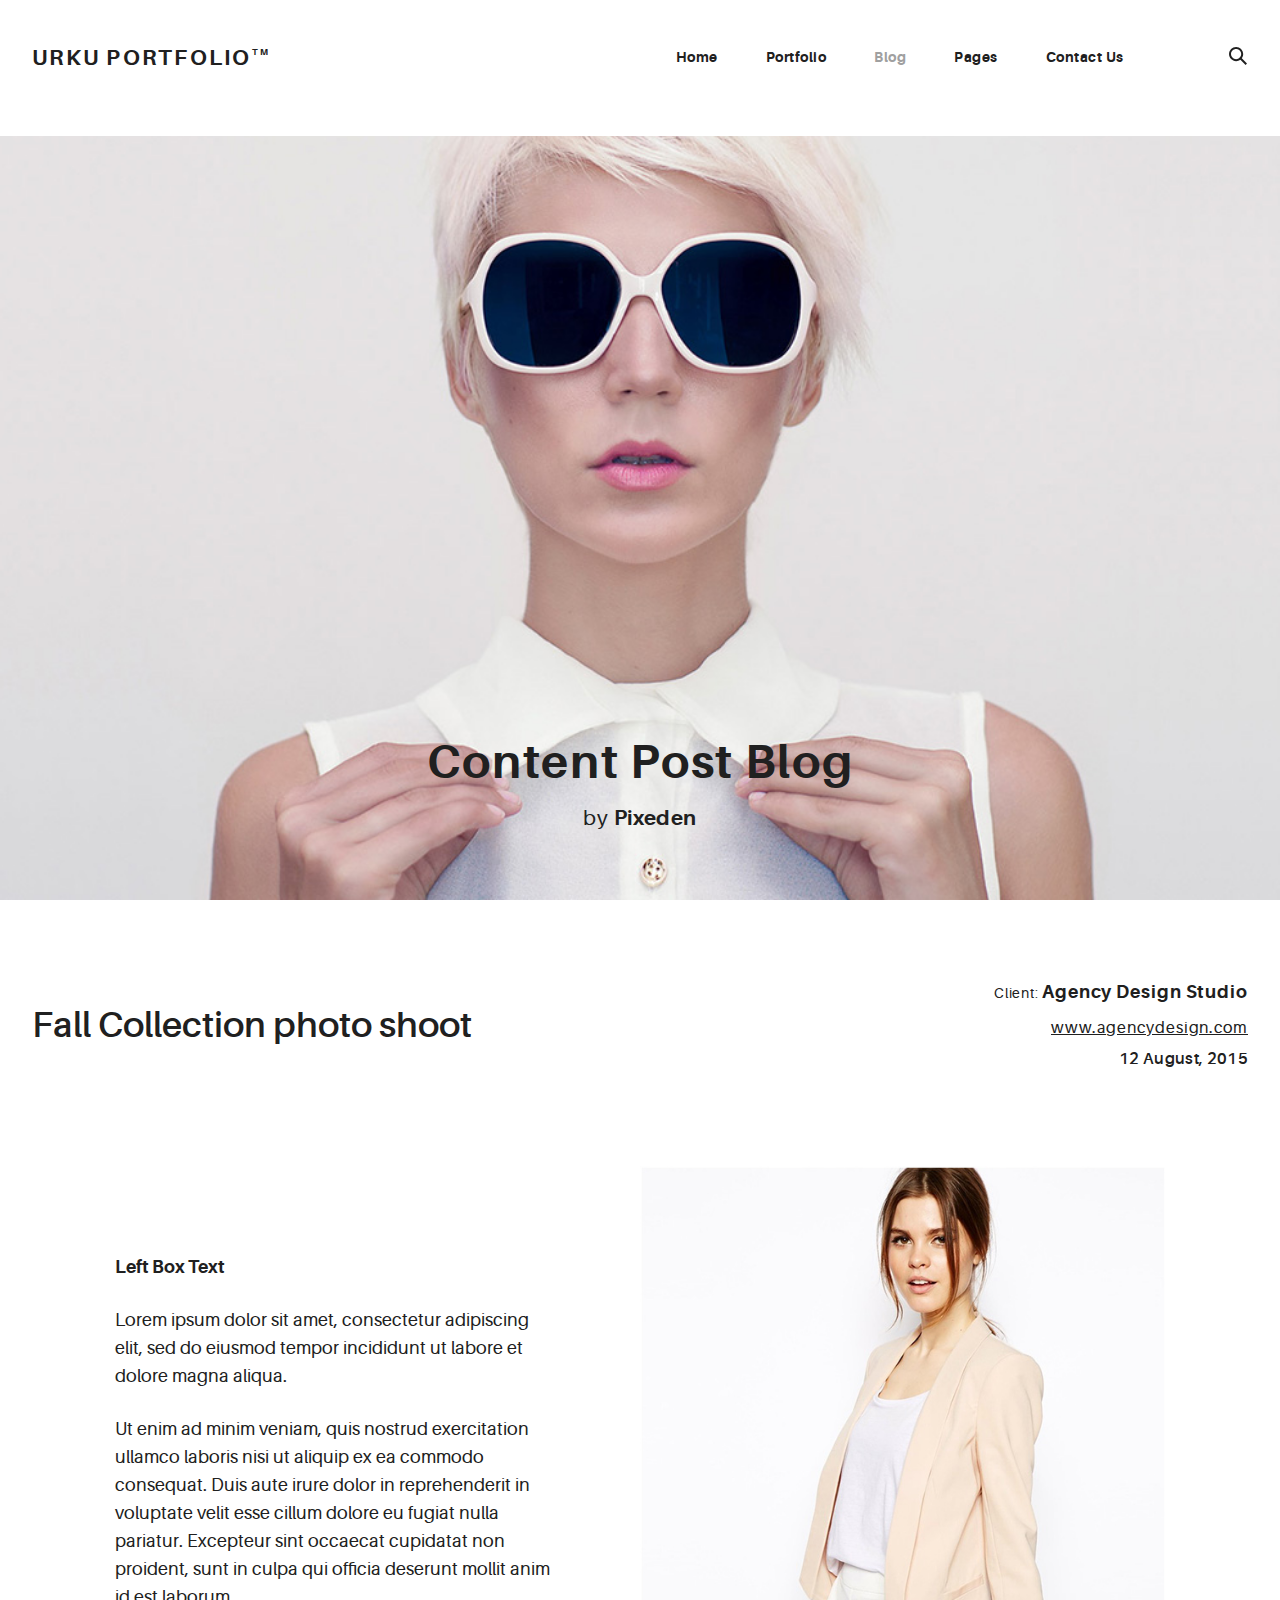
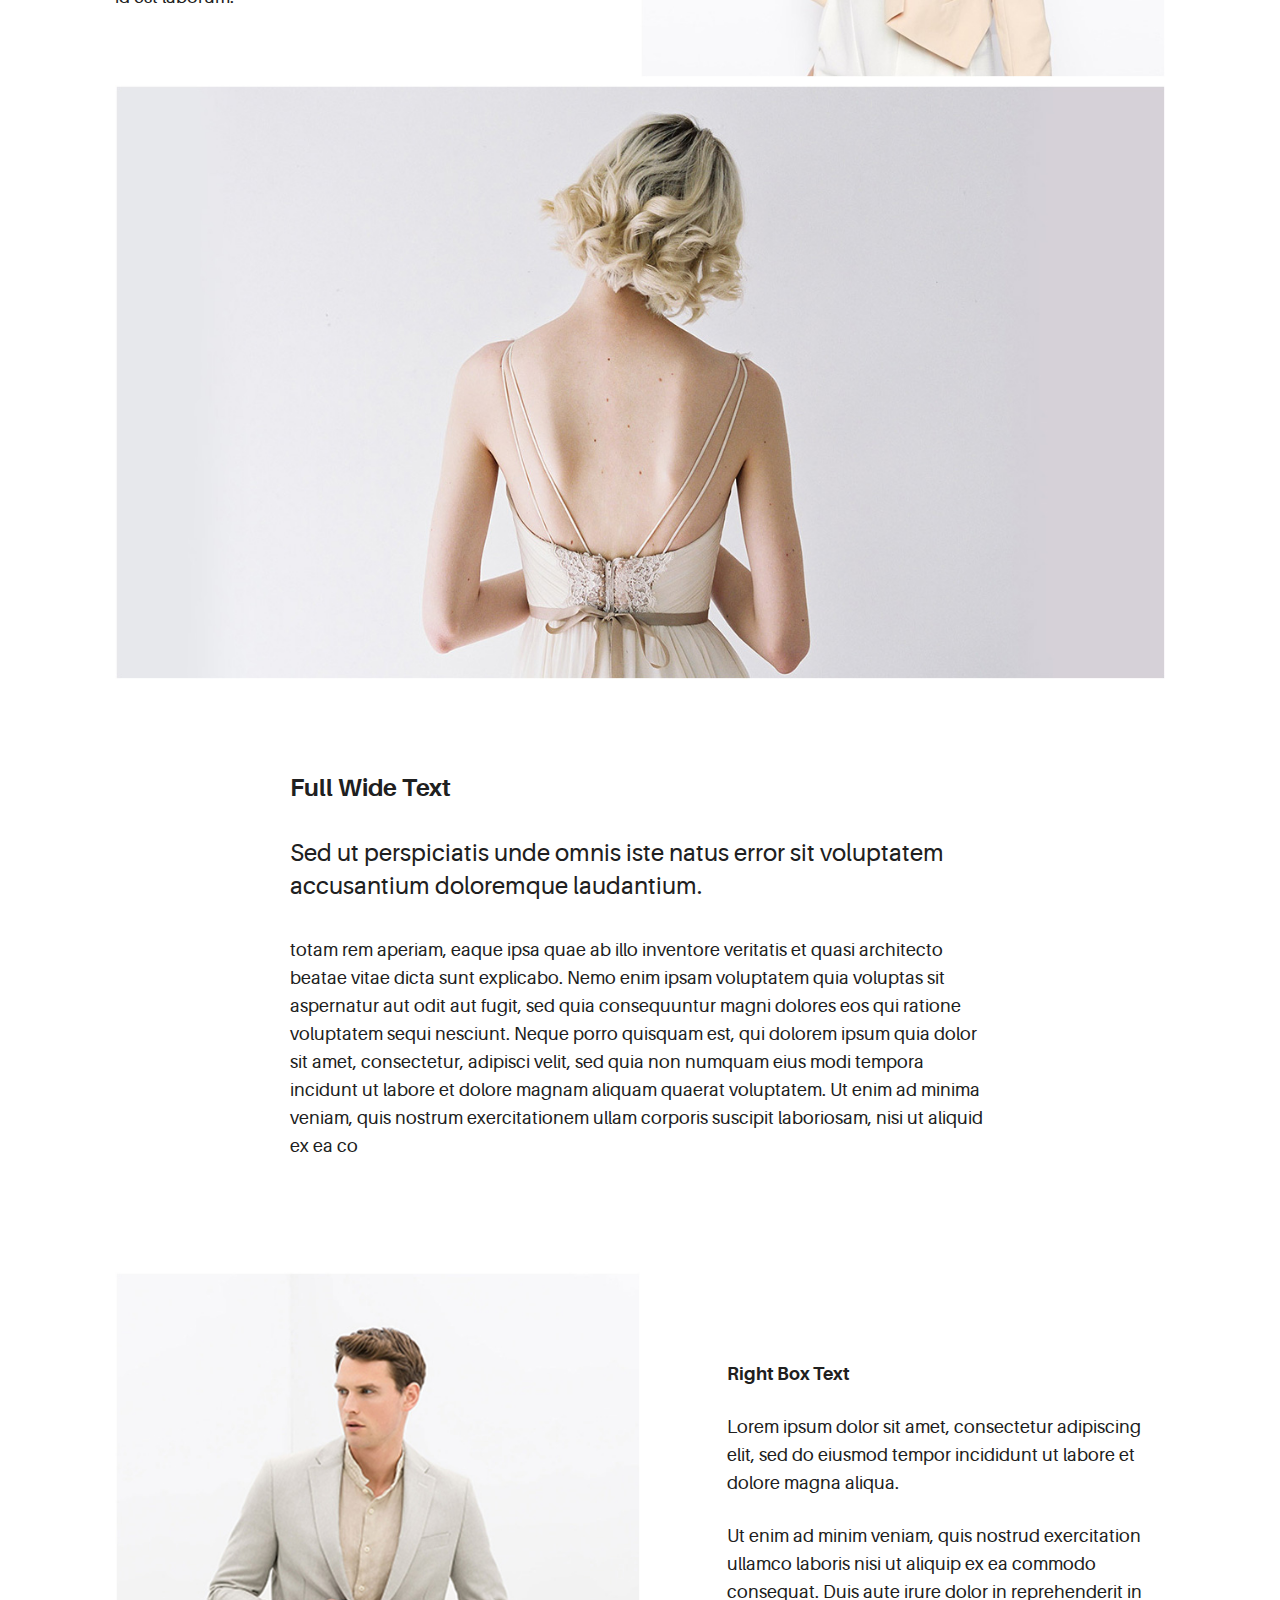
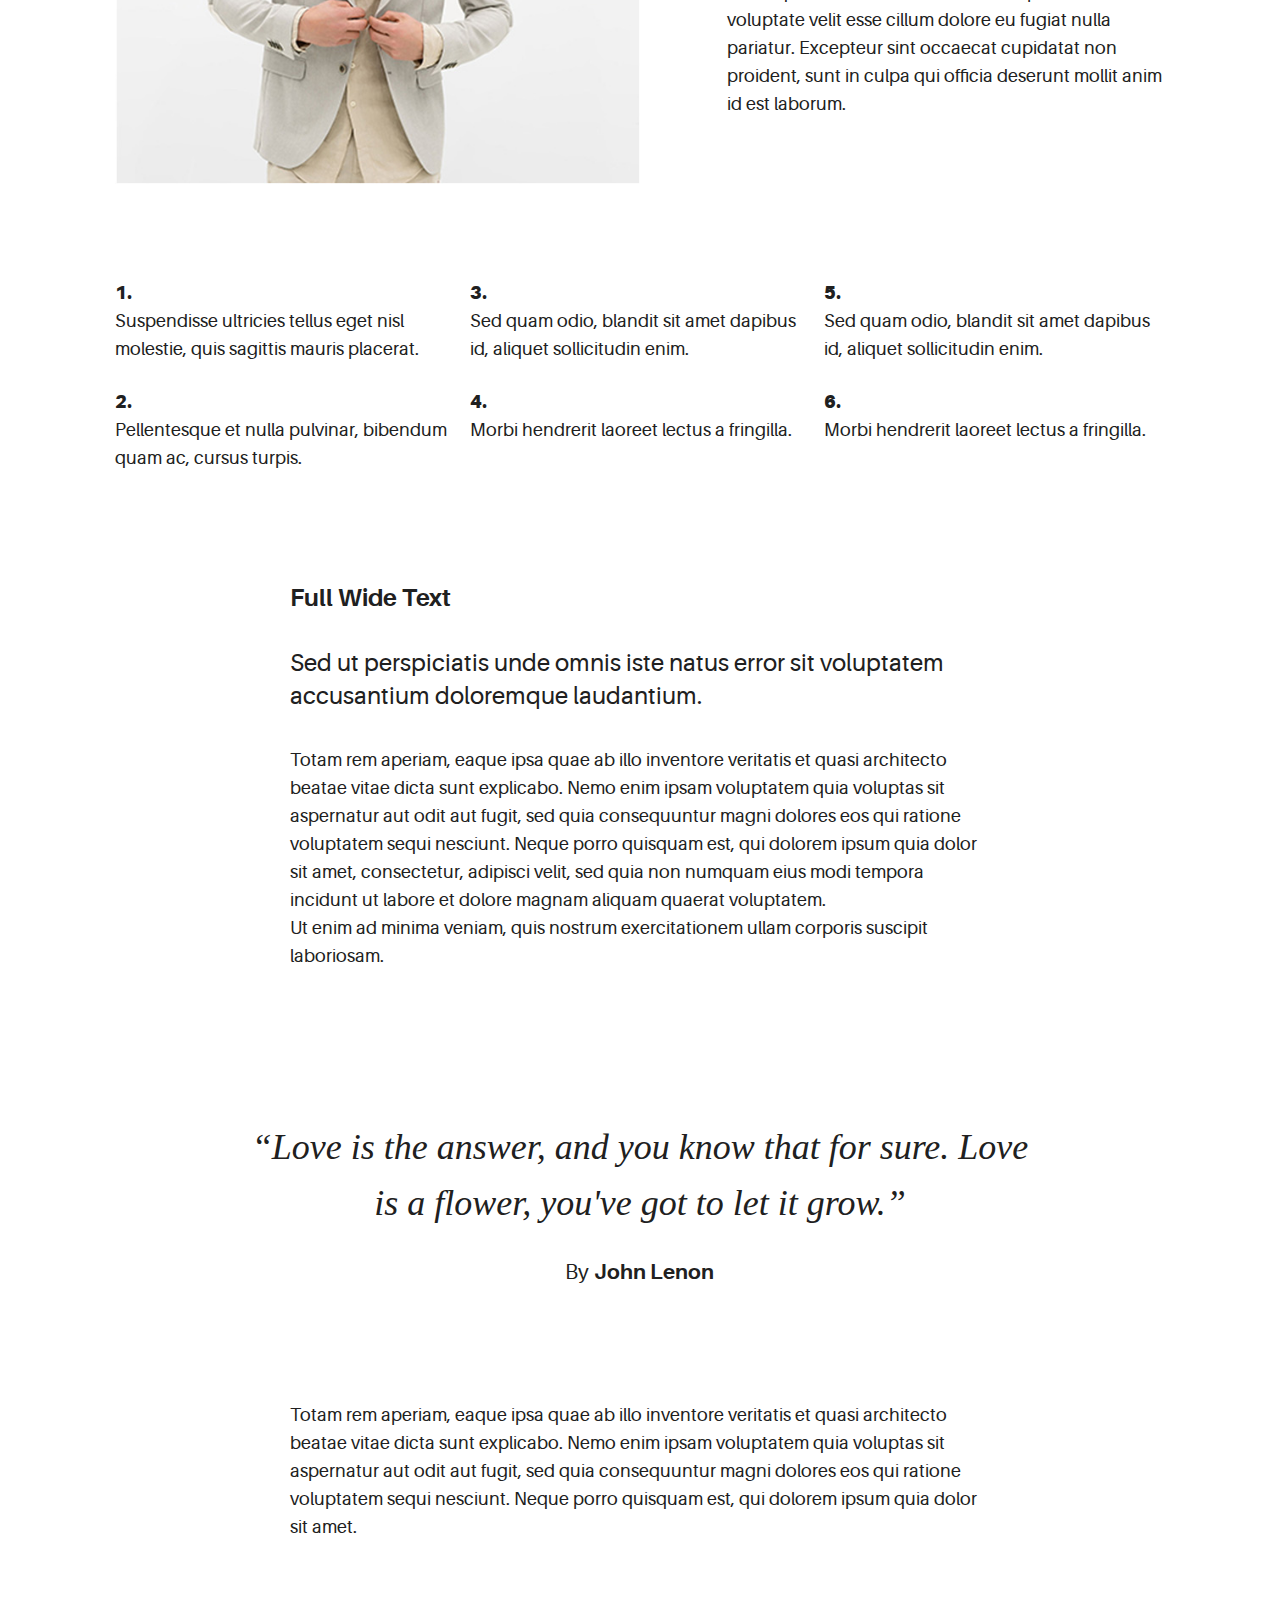
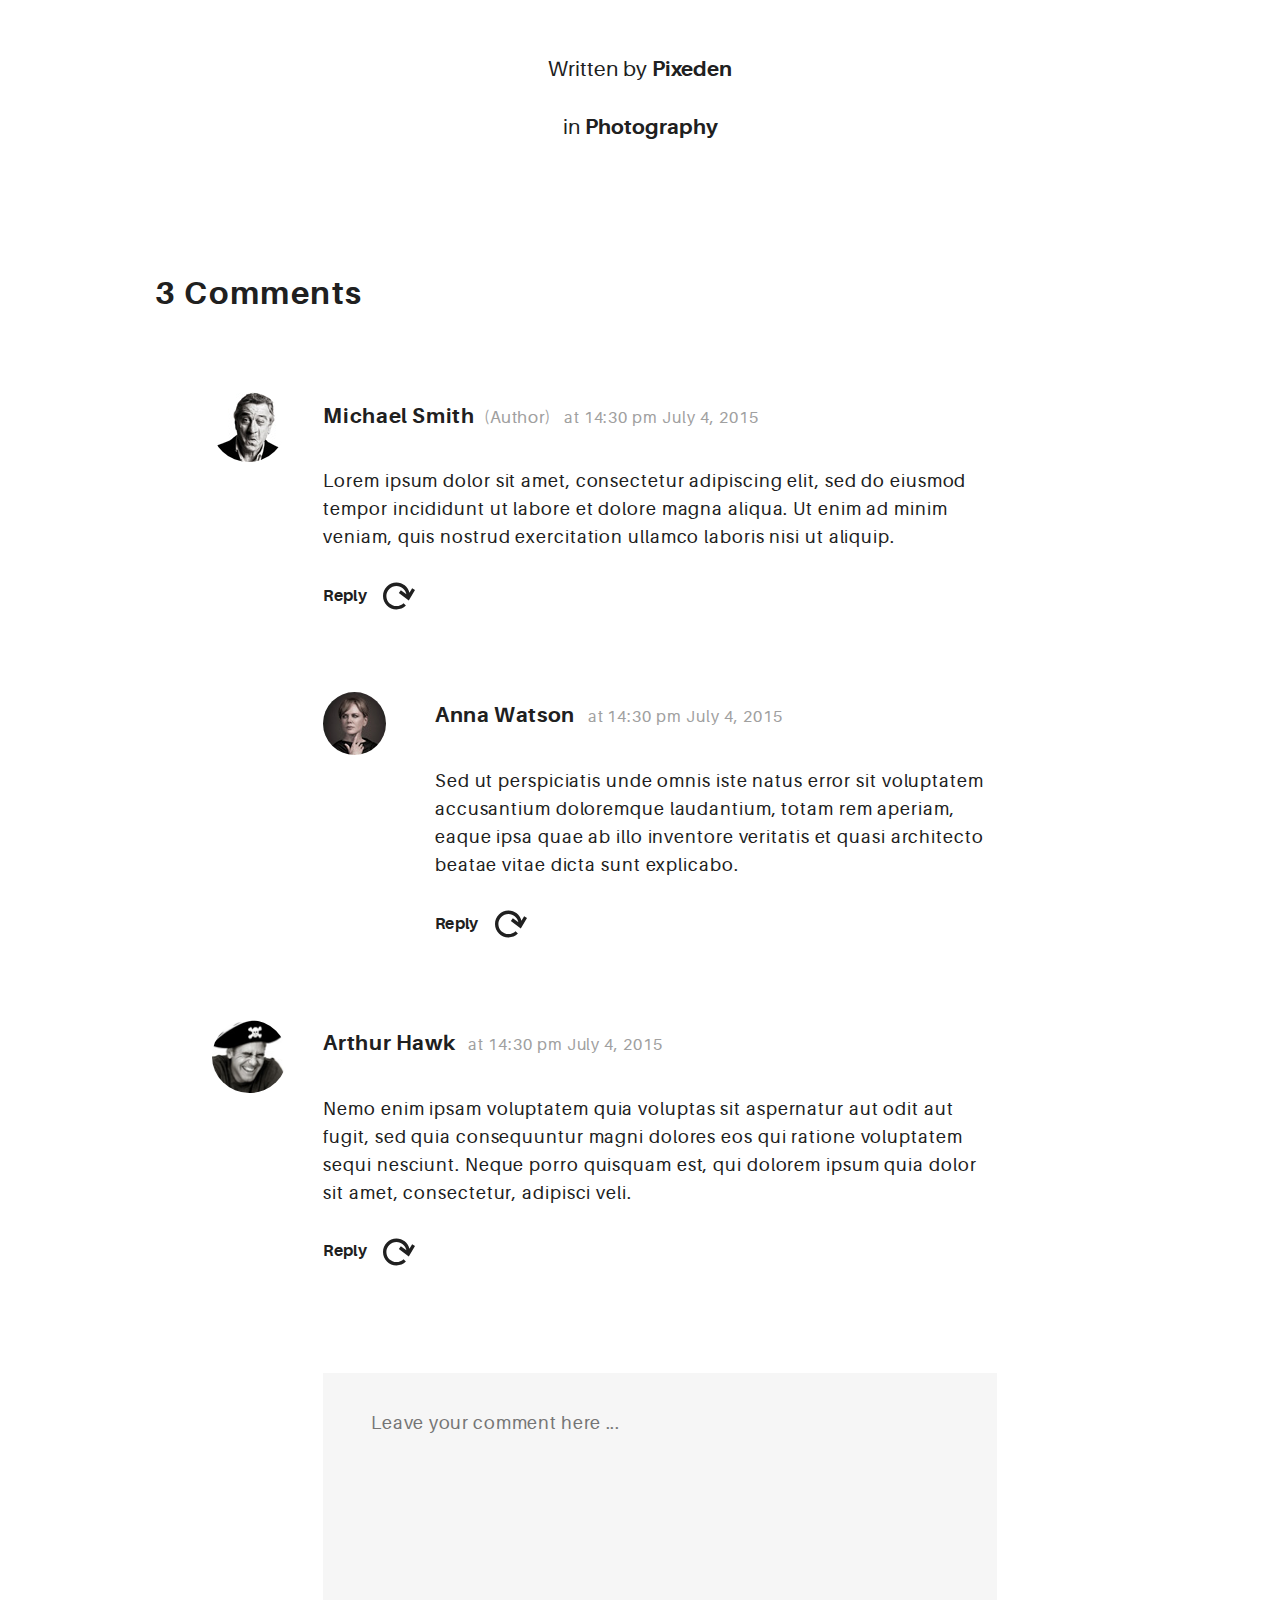
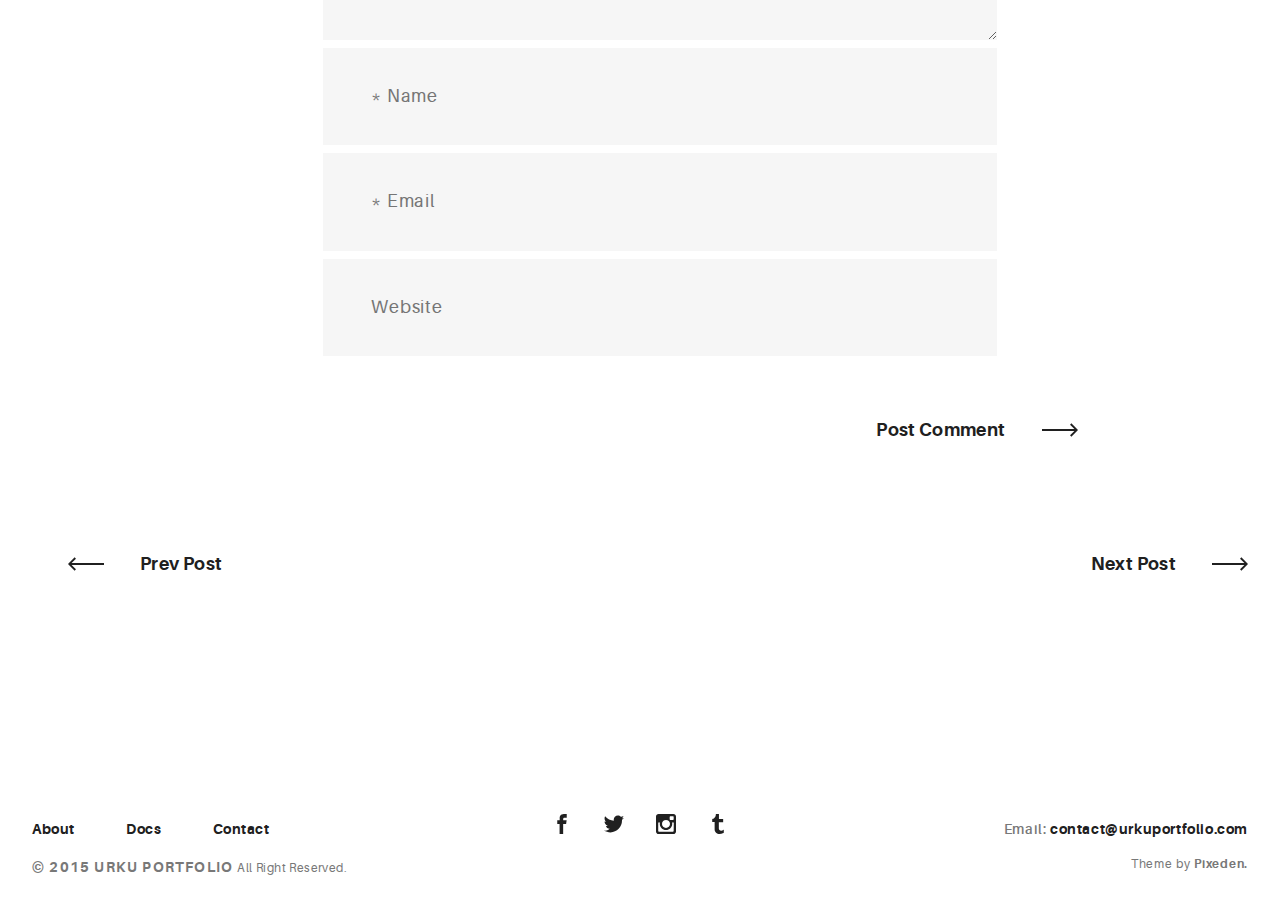
==== blog-post.html @ d482189d "Launch 1.0" ====
<!DOCTYPE html>
<html>
  <head>
    <meta name="viewport" content="width=device-width, initial-scale=1.0">
    <meta charset="UTF-8">
    <title>Urku Portfolio :: Pixeden</title>
    <link rel="icon" type="image/svg+xml" href="assets/img/urku-ico.svg">
    <link rel="stylesheet" href="assets/css/aurora-pack.min.css">
    <link rel="stylesheet" href="assets/css/aurora-theme-base.min.css">
    <link rel="stylesheet" href="assets/css/urku.css">
  </head>
  <body class="top-fixed">
    <header class="ae-container-fluid ae-container-fluid--full rk-header ">
      <input type="checkbox" id="mobile-menu" class="rk-mobile-menu">
      <label for="mobile-menu">
        <svg>
          <use xlink:href="assets/img/symbols.svg#bar"></use>
        </svg>
        <svg>
          <use xlink:href="assets/img/symbols.svg#bar"></use>
        </svg>
        <svg>
          <use xlink:href="assets/img/symbols.svg#bar"></use>
        </svg>
      </label>
      <div class="ae-container-fluid rk-topbar">
        <h1 class="rk-logo"><a href="index.html">urku portfolio<sup>tm</sup></a></h1>
        <nav class="rk-navigation">
          <ul class="rk-menu">
            <li class="rk-menu__item"><a href="index.html" class="rk-menu__link">Home</a>
            </li>
            <li class="rk-menu__item"><a href="portfolio.html" class="rk-menu__link">Portfolio</a>
              <nav class="rk-menu__sub">
                <ul class="rk-container">
                  <li class="rk-menu__item"><a href="portfolio.html" class="rk-menu__link">Flex</a></li>
                  <li class="rk-menu__item"><a href="portfolio-alt.html" class="rk-menu__link">Switch</a></li>
                  <li class="rk-menu__item"><a href="portfolio-raw.html" class="rk-menu__link">Static</a></li>
                  <li class="rk-menu__item"><a href="portfolio-masonry.html" class="rk-menu__link">Masonry</a></li>
                </ul>
              </nav>
            </li>
            <li class="active rk-menu__item"><a href="blog.html" class="rk-menu__link">Blog</a>
            </li>
            <li class="rk-menu__item"><a href="#0" class="rk-menu__link">Pages</a>
              <nav class="rk-menu__sub">
                <ul class="rk-container">
                  <li class="rk-menu__item"><a href="about.html" class="rk-menu__link">About</a></li>
                  <li class="rk-menu__item"><a href="documentation.html" class="rk-menu__link">Documentation</a></li>
                  <li class="rk-menu__item"><a href="design-styles.html" class="rk-menu__link">Design Styles</a></li>
                </ul>
              </nav>
            </li>
            <li class="rk-menu__item"><a href="contact.html" class="rk-menu__link">Contact Us</a>
            </li>
          </ul>
          <form class="rk-search">
            <input type="text" placeholder="Search" id="urku-search" class="rk-search-field">
            <label for="urku-search">
              <svg>
                <use xlink:href="assets/img/symbols.svg#icon-search"></use>
              </svg>
            </label>
          </form>
        </nav>
      </div>
    </header>
    <section class="ae-container-fluid ae-container-fluid--full">
      <header class="rk-portfolio-cover  post-inside-1">
        <div class="item-inside__meta">
          <h1 class="ae-u-bolder rk-portfolio-title ">Content Post Blog</h1>
          <p class="ae-theta rk-portfolio-category ">by <span class="ae-u-bolder">Pixeden</span></p>
        </div>
      </header>
      <div class="ae-container-fluid">
        <div class="ae-grid ae-grid--collapse rk-portfolio-info ">
          <div class="ae-grid__item item-lg-8 item-sm--center au-xs-ta-center au-lg-ta-left">
            <h2 class="rk-portfolio-inner-title ">Fall Collection photo shoot</h2>
          </div>
          <div class="ae-grid__item item-lg-4 au-xs-ta-center au-lg-ta-right rk-portfolio-details">
            <p class="rk-portfolio-inner-client "><span class="ae-lambda">Client: </span><span class="ae-u-bolder">Agency Design Studio</span></p>
            <p class="au-underline rk-portfolio-inner-website "><a href="#0" class="ae-kappa">www.agencydesign.com</a></p>
            <p class="ae-kappa ae-u-bold rk-portfolio-inner-date ">12 August, 2015</p>
          </div>
        </div>
      </div>
      <div class="ae-container-fluid ae-container-fluid--inner rk-portfolio--inner">
        <div class="ae-grid ae-grid--collapse au-xs-ptp-1">
          <div class="ae-grid__item item-lg-5 au-lg-ptp-1">
            <p class="ae-u-bolder">Left Box Text</p>
            <p>Lorem ipsum dolor sit amet, consectetur adipiscing elit, sed do eiusmod tempor incididunt ut labore et dolore magna aliqua.</p>
            <p>Ut enim ad minim veniam, quis nostrud exercitation ullamco laboris nisi ut aliquip ex ea commodo consequat. Duis aute irure dolor in reprehenderit in voluptate velit esse cillum dolore eu fugiat nulla pariatur. Excepteur sint occaecat cupidatat non proident, sunt in culpa qui officia deserunt mollit anim id est laborum.</p>
          </div>
          <div class="ae-grid__item item-lg-6 item-lg--offset-1"><img src="assets/img/post-inner-1.jpg" alt="Urku Portfolio"></div>
        </div>
        <div class="ae-grid ae-grid--collapse">
          <div class="ae-grid__item item-lg--auto"><img src="assets/img/post-inner-3.jpg" alt="Urku Portfolio"></div>
        </div>
        <div class="ae-grid ae-grid--collapse au-xs-ptp-1 au-xs-pbp-1">
          <div class="ae-grid__item item-lg-8 item-lg--offset-2">
            <h4 class="ae-u-bolder">Full Wide Text</h4>
            <p class="ae-eta">Sed ut perspiciatis unde omnis iste natus error sit voluptatem accusantium doloremque laudantium.</p>
            <p>totam rem aperiam, eaque ipsa quae ab illo inventore veritatis et quasi architecto beatae vitae dicta sunt explicabo. Nemo enim ipsam voluptatem quia voluptas sit aspernatur aut odit aut fugit, sed quia consequuntur magni dolores eos qui ratione voluptatem sequi nesciunt. Neque porro quisquam est, qui dolorem ipsum quia dolor sit amet, consectetur, adipisci velit, sed quia non numquam eius modi tempora incidunt ut labore et dolore magnam aliquam quaerat voluptatem. Ut enim ad minima veniam, quis nostrum exercitationem ullam corporis suscipit laboriosam, nisi ut aliquid ex ea co</p>
          </div>
        </div>
        <div class="ae-grid ae-grid--collapse">
          <div class="ae-grid__item item-lg-6"><img src="assets/img/post-inner-2.jpg" alt="Urku Portfolio"></div>
          <div class="ae-grid__item item-lg-5 item-lg--offset-1 au-lg-ptp-1">
            <p class="ae-u-bolder">Right Box Text</p>
            <p>Lorem ipsum dolor sit amet, consectetur adipiscing elit, sed do eiusmod tempor incididunt ut labore et dolore magna aliqua.</p>
            <p>Ut enim ad minim veniam, quis nostrud exercitation ullamco laboris nisi ut aliquip ex ea commodo consequat. Duis aute irure dolor in reprehenderit in voluptate velit esse cillum dolore eu fugiat nulla pariatur. Excepteur sint occaecat cupidatat non proident, sunt in culpa qui officia deserunt mollit anim id est laborum.</p>
          </div>
        </div>
        <div class="ae-grid ae-grid--alt au-lg-ta-left au-xs-ptp-1">
          <div class="ae-grid__item--alt item-lg-4"><span class="ae-u-boldest">1.</span>
            <p>Suspendisse ultricies tellus eget nisl molestie, quis sagittis mauris placerat.</p><span class="ae-u-boldest">2.</span>
            <p>Pellentesque et nulla pulvinar, bibendum quam ac, cursus turpis.</p>
          </div>
          <div class="ae-grid__item--alt item-lg-4"><span class="ae-u-boldest">3.</span>
            <p>Sed quam odio, blandit sit amet dapibus id, aliquet sollicitudin enim. </p><span class="ae-u-boldest">4.</span>
            <p>Morbi hendrerit laoreet lectus a fringilla.</p>
          </div>
          <div class="ae-grid__item--alt item-lg-4"><span class="ae-u-boldest">5.</span>
            <p>Sed quam odio, blandit sit amet dapibus id, aliquet sollicitudin enim. </p><span class="ae-u-boldest">6.</span>
            <p>Morbi hendrerit laoreet lectus a fringilla.</p>
          </div>
        </div>
        <div class="ae-grid ae-grid--collapse au-xs-ptp-1">
          <div class="ae-grid__item item-lg-8 item-lg--offset-2">
            <h4 class="ae-u-bolder">Full Wide Text</h4>
            <p class="ae-eta">Sed ut perspiciatis unde omnis iste natus error sit voluptatem accusantium doloremque laudantium.</p>
            <p>Totam rem aperiam, eaque ipsa quae ab illo inventore veritatis et quasi architecto beatae vitae dicta sunt explicabo. Nemo enim ipsam voluptatem quia voluptas sit aspernatur aut odit aut fugit, sed quia consequuntur magni dolores eos qui ratione voluptatem sequi nesciunt. Neque porro quisquam est, qui dolorem ipsum quia dolor sit amet, consectetur, adipisci velit, sed quia non numquam eius modi tempora incidunt ut labore et dolore magnam aliquam quaerat voluptatem. <br>Ut enim ad minima veniam, quis nostrum exercitationem ullam corporis suscipit laboriosam.</p>
          </div>
        </div>
        <div class="ae-grid ae-grid--collapse inner-box-3">
          <div class="ae-grid__item item-lg-10 item-lg--offset-1">
            <blockquote class="au-xs-ta-center">
              <p class="ae-delta au-italic">“Love is the answer, and you know that for sure. Love is a flower, you've got to let it grow.”</p>
              <footer> 
                <p class="ae-theta">By <span class="ae-u-bolder">John Lenon</span></p>
              </footer>
            </blockquote>
          </div>
        </div>
        <div class="ae-grid ae-grid--collapse au-xs-ptp-1">
          <div class="ae-grid__item item-lg-8 item-lg--offset-2">
            <p>Totam rem aperiam, eaque ipsa quae ab illo inventore veritatis et quasi architecto beatae vitae dicta sunt explicabo. Nemo enim ipsam voluptatem quia voluptas sit aspernatur aut odit aut fugit, sed quia consequuntur magni dolores eos qui ratione voluptatem sequi nesciunt. Neque porro quisquam est, qui dolorem ipsum quia dolor sit amet.</p>
          </div>
        </div>
        <div class="ae-grid ae-grid--collapse au-xs-ptp-1">
          <div class="ae-grid__item item-lg-12 au-xs-ta-center">
            <p class="ae-theta">Written by <span class="ae-u-bolder">Pixeden</span></p>
            <p class="ae-theta">in <span class="ae-u-bolder">Photography </span></p>
          </div>
        </div>
        <div class="ae-grid ae-grid--collapse au-xs-ptp-1">
          <div class="ae-grid__item item-lg-12"></div>
        </div>
      </div>
    </section>
    <ul class="ae-container-fluid ae-container-fluid--inner rk-comments">
      <h3 class="rk-comments__title ae-u-bolder">3 Comments</h3>
      <li>
        <article class="rk-comment">
          <aside class="rk-comment__avatar"><img src="assets/img/user-1.jpg" alt="" class="rk-comment__avatar au-circle"></aside>
          <div class="rk-comment__content">
            <header class="rk-comment__header">
              <h5 class="rk-comment__author ae-u-bolder"><a href="#0">Michael Smith</a><small class="ae-u-regular">&nbsp; (Author)</small></h5>
              <div class="rk-comment__meta">
                <p class="ae-kappa">&nbsp; at <a href="#0">14:30 pm </a><a href="#0">July 4, 2015</a></p>
              </div>
            </header>
            <div class="rk-comment__body">
              <p>Lorem ipsum dolor sit amet, consectetur adipiscing elit, sed do eiusmod tempor incididunt ut labore et dolore magna aliqua. Ut enim ad minim veniam, quis nostrud exercitation ullamco laboris nisi ut aliquip.</p>
            </div>
            <div class="rk-comment__actions ae-kappa"><a href="#0" class="ae-u-bold arrow-button arrow-button--compress">Reply
                <svg>
                  <use xlink:href="assets/img/symbols.svg#refresh"></use>
                </svg></a></div>
          </div>
        </article>
        <ul>
          <li>
            <article class="rk-comment">
              <aside class="rk-comment__avatar"><img src="assets/img/user-2.jpg" alt="" class="rk-comment__avatar au-circle"></aside>
              <div class="rk-comment__content">
                <header class="rk-comment__header">
                  <h5 class="rk-comment__author ae-u-bolder"><a href="#0">Anna Watson</a></h5>
                  <div class="rk-comment__meta">
                    <p class="ae-kappa">&nbsp; at <a href="#0">14:30 pm </a><a href="#0">July 4, 2015</a></p>
                  </div>
                </header>
                <div class="rk-comment__body">
                  <p>Sed ut perspiciatis unde omnis iste natus error sit voluptatem accusantium doloremque laudantium, totam rem aperiam, eaque ipsa quae ab illo inventore veritatis et quasi architecto beatae vitae dicta sunt explicabo.</p>
                </div>
                <div class="rk-comment__actions ae-kappa"><a href="#0" class="ae-u-bold arrow-button arrow-button--compress">Reply
                    <svg>
                      <use xlink:href="assets/img/symbols.svg#refresh"></use>
                    </svg></a></div>
              </div>
            </article>
          </li>
        </ul>
      </li>
      <li>
        <article class="rk-comment">
          <aside class="rk-comment__avatar"><img src="assets/img/user-3.jpg" alt="" class="rk-comment__avatar au-circle"></aside>
          <div class="rk-comment__content">
            <header class="rk-comment__header">
              <h5 class="rk-comment__author ae-u-bolder"><a href="#0">Arthur Hawk</a></h5>
              <div class="rk-comment__meta">
                <p class="ae-kappa">&nbsp; at <a href="#0">14:30 pm </a><a href="#0">July 4, 2015</a></p>
              </div>
            </header>
            <div class="rk-comment__body">
              <p>Nemo enim ipsam voluptatem quia voluptas sit aspernatur aut odit aut fugit, sed quia consequuntur magni dolores eos qui ratione voluptatem sequi nesciunt. Neque porro quisquam est, qui dolorem ipsum quia dolor sit amet, consectetur, adipisci veli.</p>
            </div>
            <div class="rk-comment__actions ae-kappa"><a href="#0" class="ae-u-bold arrow-button arrow-button--compress">Reply
                <svg>
                  <use xlink:href="assets/img/symbols.svg#refresh"></use>
                </svg></a></div>
          </div>
        </article>
      </li>
      <div class="ae-grid ae-grid--collapse inner-box-3">
        <div class="ae-grid__item item-lg-8 item-lg--offset-2">
          <form action="#0" class="ae-form--full">
            <textarea placeholder="Leave your comment here ..." cols="30" rows="7"></textarea>
            <input type="text" placeholder="* Name" required>
            <input type="email" placeholder="* Email" required>
            <input type="text" placeholder="Website">
            <div class="au-pt-3 group-buttons"><a href="#0" class="au-mt-2 arrow-button arrow-button--right arrow-button--out">Post Comment<span class="arrow-cont">
                  <svg>
                    <use xlink:href="assets/img/symbols.svg#arrow"></use>
                  </svg></span></a></div>
          </form>
        </div>
      </div>
    </ul>
    <section class="ae-container-fluid au-pt-4 au-pb-4">
      <div class="group-buttons au-mt-2"><a href="#0" class="arrow-button arrow-button--reverse">Prev Post
          <div class="arrow-cont arrow-cont-rev">
            <svg>
              <use xlink:href="assets/img/symbols.svg#arrow"></use>
            </svg>
          </div></a><a href="#0" class="arrow-button">Next Post<span class="arrow-cont">
            <svg>
              <use xlink:href="assets/img/symbols.svg#arrow"></use>
            </svg></span></a></div>
    </section>
    <footer class="ae-container-fluid rk-footer ">
      <div class="ae-grid ae-grid--collapse">
        <div class="ae-grid__item item-lg-4 au-xs-ta-center au-lg-ta-left">
          <ul class="rk-menu rk-footer-menu">
            <li class="rk-menu__item"><a href="about.html" class="rk-menu__link">About</a>
            </li>
            <li class="rk-menu__item"><a href="documentation.html" class="rk-menu__link">Docs</a>
            </li>
            <li class="rk-menu__item"><a href="contact.html" class="rk-menu__link">Contact</a>
            </li>
          </ul>
          <p class="rk-footer__text rk-footer__copy "> <span class="ae-u-bold">© </span><span class="ae-u-bolder">2015 URKU PORTFOLIO </span>All Right Reserved.</p>
        </div>
        <div class="ae-grid__item item-lg-4 au-xs-ta-center"><a href="#0" class="rk-social-btn ">
            <svg>
              <use xlink:href="assets/img/symbols.svg#icon-facebook"></use>
            </svg></a><a href="#0" class="rk-social-btn ">
            <svg>
              <use xlink:href="assets/img/symbols.svg#icon-twitter"></use>
            </svg></a><a href="#0" class="rk-social-btn ">
            <svg>
              <use xlink:href="assets/img/symbols.svg#icon-pinterest"></use>
            </svg></a><a href="#0" class="rk-social-btn ">
            <svg>
              <use xlink:href="assets/img/symbols.svg#icon-tumblr"></use>
            </svg></a></div>
        <div class="ae-grid__item item-lg-4 au-xs-ta-center au-lg-ta-right">
          <p class="rk-footer__text rk-footer__contact "> <span class="ae-u-bold">Email: </span><span class="ae-u-bolder"> <a href="#0" class="rk-dark-color ">contact@urkuportfolio.com </a></span></p>
          <p class="rk-footer__text rk-footer__by">Theme by <a href="http://pixeden.com" class="ae-u-bolder">Pixeden.</a></p>
        </div>
      </div>
    </footer>
    <script src="assets/js/svg4everybody.min.js"></script>
    <script>svg4everybody();</script>
  </body>
</html>
---- assets/css/aurora-pack.min.css ----
.ae-container,.ae-container-fluid{margin-right:auto;margin-left:auto}hr,img{border:0}dfn,q,tfoot td{font-style:italic}pre,textarea{overflow:auto}td,textarea{vertical-align:top}.ae-container-fluid:after,.ae-container:after,.au-clearfix:after{clear:both}.au-xs-ta-left,caption,th{text-align:left}.ae-container-fluid:after,.ae-container-fluid:before,.ae-container:after,.ae-container:before{content:" ";display:table}html{box-sizing:border-box}*,:after,:before{box-sizing:inherit}.ae-container{padding-left:.25rem;padding-right:.25rem}@media (min-width:40em){.ae-container{max-width:40rem}}@media (min-width:52em){.ae-container{max-width:48.75rem}}@media (min-width:64em){.ae-container{max-width:62rem}}@media (min-width:75em){.ae-container{max-width:72.25rem}}@media (min-width:40em){.ae-container-fluid{max-width:88.88889em;width:95vw}.ae-container-fluid--inner{max-width:68.88889em;width:82vw}}.ae-container-fluid--full{max-width:100%;padding-left:0;padding-right:0;width:100%}@media (max-width:63.99em){.ae-container-fluid{padding-left:.25rem;padding-right:.25rem}}.ae-grid{display:-webkit-box;display:-webkit-flex;display:-ms-flexbox;display:flex;-webkit-flex-wrap:wrap;-ms-flex-wrap:wrap;flex-wrap:wrap;margin-left:-.25rem;margin-right:-.25rem}.ae-grid--alt{display:-webkit-box;display:-webkit-flex;display:-ms-flexbox;display:flex;-webkit-flex-wrap:wrap;-ms-flex-wrap:wrap;flex-wrap:wrap;margin-left:-.63832%;margin-right:-.63832%}@media (min-width:40em){.ae-grid--alt1{display:-webkit-box;display:-webkit-flex;display:-ms-flexbox;display:flex;-webkit-flex-wrap:wrap;-ms-flex-wrap:wrap;flex-wrap:wrap;margin-left:-7.65989%;margin-right:-7.65989%}.ae-grid--alt2,.ae-grid--alt3{display:-webkit-box;display:-webkit-flex;display:-ms-flexbox;-webkit-flex-wrap:wrap}.ae-grid--alt2{display:flex;-ms-flex-wrap:wrap;flex-wrap:wrap;margin-left:-3.82995%;margin-right:-3.82995%}.ae-grid--alt3{display:flex;-ms-flex-wrap:wrap;flex-wrap:wrap;margin-left:-2.5533%;margin-right:-2.5533%}.ae-grid--alt4,.ae-grid--alt5{display:-webkit-box;display:-webkit-flex;display:-ms-flexbox;-webkit-flex-wrap:wrap}.ae-grid--alt4{display:flex;-ms-flex-wrap:wrap;flex-wrap:wrap;margin-left:-1.91497%;margin-right:-1.91497%}.ae-grid--alt5{display:flex;-ms-flex-wrap:wrap;flex-wrap:wrap;margin-left:-1.53198%;margin-right:-1.53198%}.ae-grid--alt6,.ae-grid--alt7{display:-webkit-box;display:-webkit-flex;display:-ms-flexbox;-webkit-flex-wrap:wrap}.ae-grid--alt6{display:flex;-ms-flex-wrap:wrap;flex-wrap:wrap;margin-left:-1.27665%;margin-right:-1.27665%}.ae-grid--alt7{display:flex;-ms-flex-wrap:wrap;flex-wrap:wrap;margin-left:-1.09427%;margin-right:-1.09427%}.ae-grid--alt8,.ae-grid--alt9{display:-webkit-box;display:-webkit-flex;display:-ms-flexbox;-webkit-flex-wrap:wrap}.ae-grid--alt8{display:flex;-ms-flex-wrap:wrap;flex-wrap:wrap;margin-left:-.95749%;margin-right:-.95749%}.ae-grid--alt9{display:flex;-ms-flex-wrap:wrap;flex-wrap:wrap;margin-left:-.8511%;margin-right:-.8511%}.ae-grid--alt10{display:-webkit-box;display:-webkit-flex;display:-ms-flexbox;display:flex;-webkit-flex-wrap:wrap;-ms-flex-wrap:wrap;flex-wrap:wrap;margin-left:-.76599%;margin-right:-.76599%}}.ae-grid__item--alt{-webkit-box-flex:0;-webkit-flex:0 0 100%;-ms-flex:0 0 100%;flex:0 0 100%;min-height:1px;padding-left:.63832%;padding-right:.63832%;position:relative}@media (min-width:40em){.ae-grid__item--alt1{-webkit-box-flex:0;-webkit-flex:0 0 100%;-ms-flex:0 0 100%;flex:0 0 100%;min-height:1px;padding-left:7.65989%;padding-right:7.65989%;position:relative}.ae-grid__item--alt2{-webkit-box-flex:0;-webkit-flex:0 0 100%;-ms-flex:0 0 100%;flex:0 0 100%;min-height:1px;padding-left:3.82995%;padding-right:3.82995%;position:relative}.ae-grid__item--alt3{-webkit-box-flex:0;-webkit-flex:0 0 100%;-ms-flex:0 0 100%;flex:0 0 100%;min-height:1px;padding-left:2.5533%;padding-right:2.5533%;position:relative}.ae-grid__item--alt4,.ae-grid__item--alt5{-webkit-box-flex:0;min-height:1px;position:relative}.ae-grid__item--alt4{-webkit-flex:0 0 100%;-ms-flex:0 0 100%;flex:0 0 100%;padding-left:1.91497%;padding-right:1.91497%}.ae-grid__item--alt5{-webkit-flex:0 0 100%;-ms-flex:0 0 100%;flex:0 0 100%;padding-left:1.53198%;padding-right:1.53198%}.ae-grid__item--alt6{-webkit-box-flex:0;-webkit-flex:0 0 100%;-ms-flex:0 0 100%;flex:0 0 100%;min-height:1px;padding-left:1.27665%;padding-right:1.27665%;position:relative}.ae-grid__item--alt7{-webkit-box-flex:0;-webkit-flex:0 0 100%;-ms-flex:0 0 100%;flex:0 0 100%;min-height:1px;padding-left:1.09427%;padding-right:1.09427%;position:relative}.ae-grid__item--alt8,.ae-grid__item--alt9{-webkit-box-flex:0;min-height:1px;position:relative}.ae-grid__item--alt8{-webkit-flex:0 0 100%;-ms-flex:0 0 100%;flex:0 0 100%;padding-left:.95749%;padding-right:.95749%}.ae-grid__item--alt9{-webkit-flex:0 0 100%;-ms-flex:0 0 100%;flex:0 0 100%;padding-left:.8511%;padding-right:.8511%}.ae-grid__item--alt10{-webkit-box-flex:0;-webkit-flex:0 0 100%;-ms-flex:0 0 100%;flex:0 0 100%;min-height:1px;padding-left:.76599%;padding-right:.76599%;position:relative}}.ae-grid__item{-webkit-box-flex:0;-webkit-flex:0 0 100%;-ms-flex:0 0 100%;flex:0 0 100%;min-height:1px;padding-left:.25rem;padding-right:.25rem;position:relative;max-width:100%}.ae-grid--collapse>.ae-grid__item,.ae-grid--deepcollapse .ae-grid__item,.ae-grid__item--collapse{padding-left:0;padding-right:0}.item-xs--auto{-webkit-box-flex:1;-webkit-flex:1;-ms-flex:1;flex:1}.item-xs-1{-webkit-box-flex:0;-webkit-flex:0 0 8.33333%;-ms-flex:0 0 8.33333%;flex:0 0 8.33333%;max-width:8.33333%}.item-xs-2{-webkit-box-flex:0;-webkit-flex:0 0 16.66667%;-ms-flex:0 0 16.66667%;flex:0 0 16.66667%;max-width:16.66667%}.item-xs-3{-webkit-box-flex:0;-webkit-flex:0 0 25%;-ms-flex:0 0 25%;flex:0 0 25%;max-width:25%}.item-xs-4{-webkit-box-flex:0;-webkit-flex:0 0 33.33333%;-ms-flex:0 0 33.33333%;flex:0 0 33.33333%;max-width:33.33333%}.item-xs-5{-webkit-box-flex:0;-webkit-flex:0 0 41.66667%;-ms-flex:0 0 41.66667%;flex:0 0 41.66667%;max-width:41.66667%}.item-xs-6{-webkit-box-flex:0;-webkit-flex:0 0 50%;-ms-flex:0 0 50%;flex:0 0 50%;max-width:50%}.item-xs-7{-webkit-box-flex:0;-webkit-flex:0 0 58.33333%;-ms-flex:0 0 58.33333%;flex:0 0 58.33333%;max-width:58.33333%}.item-xs-8{-webkit-box-flex:0;-webkit-flex:0 0 66.66667%;-ms-flex:0 0 66.66667%;flex:0 0 66.66667%;max-width:66.66667%}.item-xs-9{-webkit-box-flex:0;-webkit-flex:0 0 75%;-ms-flex:0 0 75%;flex:0 0 75%;max-width:75%}.item-xs-10{-webkit-box-flex:0;-webkit-flex:0 0 83.33333%;-ms-flex:0 0 83.33333%;flex:0 0 83.33333%;max-width:83.33333%}.item-xs-11{-webkit-box-flex:0;-webkit-flex:0 0 91.66667%;-ms-flex:0 0 91.66667%;flex:0 0 91.66667%;max-width:91.66667%}.item-xs-12{-webkit-box-flex:0;-webkit-flex:0 0 100%;-ms-flex:0 0 100%;flex:0 0 100%;max-width:100%}.item-xs--pull-0{left:auto;right:auto}.item-xs--pull-1{left:auto;right:8.33333%}.item-xs--pull-2{left:auto;right:16.66667%}.item-xs--pull-3{left:auto;right:25%}.item-xs--pull-4{left:auto;right:33.33333%}.item-xs--pull-5{left:auto;right:41.66667%}.item-xs--pull-6{left:auto;right:50%}.item-xs--pull-7{left:auto;right:58.33333%}.item-xs--pull-8{left:auto;right:66.66667%}.item-xs--pull-9{left:auto;right:75%}.item-xs--pull-10{left:auto;right:83.33333%}.item-xs--pull-11{left:auto;right:91.66667%}.item-xs--pull-12{left:auto;right:100%}.item-xs--push-0{left:auto;right:auto}.item-xs--push-1{left:8.33333%;right:auto}.item-xs--push-2{left:16.66667%;right:auto}.item-xs--push-3{left:25%;right:auto}.item-xs--push-4{left:33.33333%;right:auto}.item-xs--push-5{left:41.66667%;right:auto}.item-xs--push-6{left:50%;right:auto}.item-xs--push-7{left:58.33333%;right:auto}.item-xs--push-8{left:66.66667%;right:auto}.item-xs--push-9{left:75%;right:auto}.item-xs--push-10{left:83.33333%;right:auto}.item-xs--push-11{left:91.66667%;right:auto}.item-xs--push-12{left:100%;right:auto}.item-xs--offset-0{margin-left:0}.item-xs--offset-1{margin-left:8.33333%}.item-xs--offset-2{margin-left:16.66667%}.item-xs--offset-3{margin-left:25%}.item-xs--offset-4{margin-left:33.33333%}.item-xs--offset-5{margin-left:41.66667%}.item-xs--offset-6{margin-left:50%}.item-xs--offset-7{margin-left:58.33333%}.item-xs--offset-8{margin-left:66.66667%}.item-xs--offset-9{margin-left:75%}.item-xs--offset-10{margin-left:83.33333%}.item-xs--offset-11{margin-left:91.66667%}.item-xs--offset-12{margin-left:100%}.item-xs--top{-webkit-align-self:flex-start;-ms-flex-item-align:start;align-self:flex-start}.item-xs--center{-webkit-align-self:center;-ms-flex-item-align:center;align-self:center}.item-xs--bottom{-webkit-align-self:flex-end;-ms-flex-item-align:end;align-self:flex-end}.items-xs--top{-webkit-box-align:start;-webkit-align-items:flex-start;-ms-flex-align:start;align-items:flex-start}.items-xs--center{-webkit-box-align:center;-webkit-align-items:center;-ms-flex-align:center;align-items:center}.items-xs--bottom{-webkit-box-align:end;-webkit-align-items:flex-end;-ms-flex-align:end;align-items:flex-end}.item-xs--start{-webkit-box-ordinal-group:0;-webkit-order:-1;-ms-flex-order:-1;order:-1}.item-xs--end{-webkit-box-ordinal-group:14;-webkit-order:13;-ms-flex-order:13;order:13}.item-xs--order-1{-webkit-box-ordinal-group:2;-webkit-order:1;-ms-flex-order:1;order:1}.item-xs--order-2{-webkit-box-ordinal-group:3;-webkit-order:2;-ms-flex-order:2;order:2}.item-xs--order-3{-webkit-box-ordinal-group:4;-webkit-order:3;-ms-flex-order:3;order:3}.item-xs--order-4{-webkit-box-ordinal-group:5;-webkit-order:4;-ms-flex-order:4;order:4}.item-xs--order-5{-webkit-box-ordinal-group:6;-webkit-order:5;-ms-flex-order:5;order:5}.item-xs--order-6{-webkit-box-ordinal-group:7;-webkit-order:6;-ms-flex-order:6;order:6}.item-xs--order-7{-webkit-box-ordinal-group:8;-webkit-order:7;-ms-flex-order:7;order:7}.item-xs--order-8{-webkit-box-ordinal-group:9;-webkit-order:8;-ms-flex-order:8;order:8}.item-xs--order-9{-webkit-box-ordinal-group:10;-webkit-order:9;-ms-flex-order:9;order:9}.item-xs--order-10{-webkit-box-ordinal-group:11;-webkit-order:10;-ms-flex-order:10;order:10}.item-xs--order-11{-webkit-box-ordinal-group:12;-webkit-order:11;-ms-flex-order:11;order:11}.item-xs--order-12{-webkit-box-ordinal-group:13;-webkit-order:12;-ms-flex-order:12;order:12}@media (min-width:40em){.item-sm--auto{-webkit-box-flex:1;-webkit-flex:1;-ms-flex:1;flex:1}.item-sm-1{-webkit-box-flex:0;-webkit-flex:0 0 8.33333%;-ms-flex:0 0 8.33333%;flex:0 0 8.33333%;max-width:8.33333%}.item-sm-2{-webkit-box-flex:0;-webkit-flex:0 0 16.66667%;-ms-flex:0 0 16.66667%;flex:0 0 16.66667%;max-width:16.66667%}.item-sm-3{-webkit-box-flex:0;-webkit-flex:0 0 25%;-ms-flex:0 0 25%;flex:0 0 25%;max-width:25%}.item-sm-4{-webkit-box-flex:0;-webkit-flex:0 0 33.33333%;-ms-flex:0 0 33.33333%;flex:0 0 33.33333%;max-width:33.33333%}.item-sm-5{-webkit-box-flex:0;-webkit-flex:0 0 41.66667%;-ms-flex:0 0 41.66667%;flex:0 0 41.66667%;max-width:41.66667%}.item-sm-6{-webkit-box-flex:0;-webkit-flex:0 0 50%;-ms-flex:0 0 50%;flex:0 0 50%;max-width:50%}.item-sm-7{-webkit-box-flex:0;-webkit-flex:0 0 58.33333%;-ms-flex:0 0 58.33333%;flex:0 0 58.33333%;max-width:58.33333%}.item-sm-8{-webkit-box-flex:0;-webkit-flex:0 0 66.66667%;-ms-flex:0 0 66.66667%;flex:0 0 66.66667%;max-width:66.66667%}.item-sm-9{-webkit-box-flex:0;-webkit-flex:0 0 75%;-ms-flex:0 0 75%;flex:0 0 75%;max-width:75%}.item-sm-10{-webkit-box-flex:0;-webkit-flex:0 0 83.33333%;-ms-flex:0 0 83.33333%;flex:0 0 83.33333%;max-width:83.33333%}.item-sm-11{-webkit-box-flex:0;-webkit-flex:0 0 91.66667%;-ms-flex:0 0 91.66667%;flex:0 0 91.66667%;max-width:91.66667%}.item-sm-12{-webkit-box-flex:0;-webkit-flex:0 0 100%;-ms-flex:0 0 100%;flex:0 0 100%;max-width:100%}.item-sm--pull-0{left:auto;right:auto}.item-sm--pull-1{left:auto;right:8.33333%}.item-sm--pull-2{left:auto;right:16.66667%}.item-sm--pull-3{left:auto;right:25%}.item-sm--pull-4{left:auto;right:33.33333%}.item-sm--pull-5{left:auto;right:41.66667%}.item-sm--pull-6{left:auto;right:50%}.item-sm--pull-7{left:auto;right:58.33333%}.item-sm--pull-8{left:auto;right:66.66667%}.item-sm--pull-9{left:auto;right:75%}.item-sm--pull-10{left:auto;right:83.33333%}.item-sm--pull-11{left:auto;right:91.66667%}.item-sm--pull-12{left:auto;right:100%}.item-sm--push-0{left:auto;right:auto}.item-sm--push-1{left:8.33333%;right:auto}.item-sm--push-2{left:16.66667%;right:auto}.item-sm--push-3{left:25%;right:auto}.item-sm--push-4{left:33.33333%;right:auto}.item-sm--push-5{left:41.66667%;right:auto}.item-sm--push-6{left:50%;right:auto}.item-sm--push-7{left:58.33333%;right:auto}.item-sm--push-8{left:66.66667%;right:auto}.item-sm--push-9{left:75%;right:auto}.item-sm--push-10{left:83.33333%;right:auto}.item-sm--push-11{left:91.66667%;right:auto}.item-sm--push-12{left:100%;right:auto}.item-sm--offset-0{margin-left:0}.item-sm--offset-1{margin-left:8.33333%}.item-sm--offset-2{margin-left:16.66667%}.item-sm--offset-3{margin-left:25%}.item-sm--offset-4{margin-left:33.33333%}.item-sm--offset-5{margin-left:41.66667%}.item-sm--offset-6{margin-left:50%}.item-sm--offset-7{margin-left:58.33333%}.item-sm--offset-8{margin-left:66.66667%}.item-sm--offset-9{margin-left:75%}.item-sm--offset-10{margin-left:83.33333%}.item-sm--offset-11{margin-left:91.66667%}.item-sm--offset-12{margin-left:100%}.item-sm--top{-webkit-align-self:flex-start;-ms-flex-item-align:start;align-self:flex-start}.item-sm--center{-webkit-align-self:center;-ms-flex-item-align:center;align-self:center}.item-sm--bottom{-webkit-align-self:flex-end;-ms-flex-item-align:end;align-self:flex-end}.items-sm--top{-webkit-box-align:start;-webkit-align-items:flex-start;-ms-flex-align:start;align-items:flex-start}.items-sm--center{-webkit-box-align:center;-webkit-align-items:center;-ms-flex-align:center;align-items:center}.items-sm--bottom{-webkit-box-align:end;-webkit-align-items:flex-end;-ms-flex-align:end;align-items:flex-end}.item-sm--start{-webkit-box-ordinal-group:0;-webkit-order:-1;-ms-flex-order:-1;order:-1}.item-sm--end{-webkit-box-ordinal-group:14;-webkit-order:13;-ms-flex-order:13;order:13}.item-sm--order-1{-webkit-box-ordinal-group:2;-webkit-order:1;-ms-flex-order:1;order:1}.item-sm--order-2{-webkit-box-ordinal-group:3;-webkit-order:2;-ms-flex-order:2;order:2}.item-sm--order-3{-webkit-box-ordinal-group:4;-webkit-order:3;-ms-flex-order:3;order:3}.item-sm--order-4{-webkit-box-ordinal-group:5;-webkit-order:4;-ms-flex-order:4;order:4}.item-sm--order-5{-webkit-box-ordinal-group:6;-webkit-order:5;-ms-flex-order:5;order:5}.item-sm--order-6{-webkit-box-ordinal-group:7;-webkit-order:6;-ms-flex-order:6;order:6}.item-sm--order-7{-webkit-box-ordinal-group:8;-webkit-order:7;-ms-flex-order:7;order:7}.item-sm--order-8{-webkit-box-ordinal-group:9;-webkit-order:8;-ms-flex-order:8;order:8}.item-sm--order-9{-webkit-box-ordinal-group:10;-webkit-order:9;-ms-flex-order:9;order:9}.item-sm--order-10{-webkit-box-ordinal-group:11;-webkit-order:10;-ms-flex-order:10;order:10}.item-sm--order-11{-webkit-box-ordinal-group:12;-webkit-order:11;-ms-flex-order:11;order:11}.item-sm--order-12{-webkit-box-ordinal-group:13;-webkit-order:12;-ms-flex-order:12;order:12}}@media (min-width:52em){.item-md--auto{-webkit-box-flex:1;-webkit-flex:1;-ms-flex:1;flex:1}.item-md-1{-webkit-box-flex:0;-webkit-flex:0 0 8.33333%;-ms-flex:0 0 8.33333%;flex:0 0 8.33333%;max-width:8.33333%}.item-md-2{-webkit-box-flex:0;-webkit-flex:0 0 16.66667%;-ms-flex:0 0 16.66667%;flex:0 0 16.66667%;max-width:16.66667%}.item-md-3{-webkit-box-flex:0;-webkit-flex:0 0 25%;-ms-flex:0 0 25%;flex:0 0 25%;max-width:25%}.item-md-4{-webkit-box-flex:0;-webkit-flex:0 0 33.33333%;-ms-flex:0 0 33.33333%;flex:0 0 33.33333%;max-width:33.33333%}.item-md-5{-webkit-box-flex:0;-webkit-flex:0 0 41.66667%;-ms-flex:0 0 41.66667%;flex:0 0 41.66667%;max-width:41.66667%}.item-md-6{-webkit-box-flex:0;-webkit-flex:0 0 50%;-ms-flex:0 0 50%;flex:0 0 50%;max-width:50%}.item-md-7{-webkit-box-flex:0;-webkit-flex:0 0 58.33333%;-ms-flex:0 0 58.33333%;flex:0 0 58.33333%;max-width:58.33333%}.item-md-8{-webkit-box-flex:0;-webkit-flex:0 0 66.66667%;-ms-flex:0 0 66.66667%;flex:0 0 66.66667%;max-width:66.66667%}.item-md-9{-webkit-box-flex:0;-webkit-flex:0 0 75%;-ms-flex:0 0 75%;flex:0 0 75%;max-width:75%}.item-md-10{-webkit-box-flex:0;-webkit-flex:0 0 83.33333%;-ms-flex:0 0 83.33333%;flex:0 0 83.33333%;max-width:83.33333%}.item-md-11{-webkit-box-flex:0;-webkit-flex:0 0 91.66667%;-ms-flex:0 0 91.66667%;flex:0 0 91.66667%;max-width:91.66667%}.item-md-12{-webkit-box-flex:0;-webkit-flex:0 0 100%;-ms-flex:0 0 100%;flex:0 0 100%;max-width:100%}.item-md--pull-0{left:auto;right:auto}.item-md--pull-1{left:auto;right:8.33333%}.item-md--pull-2{left:auto;right:16.66667%}.item-md--pull-3{left:auto;right:25%}.item-md--pull-4{left:auto;right:33.33333%}.item-md--pull-5{left:auto;right:41.66667%}.item-md--pull-6{left:auto;right:50%}.item-md--pull-7{left:auto;right:58.33333%}.item-md--pull-8{left:auto;right:66.66667%}.item-md--pull-9{left:auto;right:75%}.item-md--pull-10{left:auto;right:83.33333%}.item-md--pull-11{left:auto;right:91.66667%}.item-md--pull-12{left:auto;right:100%}.item-md--push-0{left:auto;right:auto}.item-md--push-1{left:8.33333%;right:auto}.item-md--push-2{left:16.66667%;right:auto}.item-md--push-3{left:25%;right:auto}.item-md--push-4{left:33.33333%;right:auto}.item-md--push-5{left:41.66667%;right:auto}.item-md--push-6{left:50%;right:auto}.item-md--push-7{left:58.33333%;right:auto}.item-md--push-8{left:66.66667%;right:auto}.item-md--push-9{left:75%;right:auto}.item-md--push-10{left:83.33333%;right:auto}.item-md--push-11{left:91.66667%;right:auto}.item-md--push-12{left:100%;right:auto}.item-md--offset-0{margin-left:0}.item-md--offset-1{margin-left:8.33333%}.item-md--offset-2{margin-left:16.66667%}.item-md--offset-3{margin-left:25%}.item-md--offset-4{margin-left:33.33333%}.item-md--offset-5{margin-left:41.66667%}.item-md--offset-6{margin-left:50%}.item-md--offset-7{margin-left:58.33333%}.item-md--offset-8{margin-left:66.66667%}.item-md--offset-9{margin-left:75%}.item-md--offset-10{margin-left:83.33333%}.item-md--offset-11{margin-left:91.66667%}.item-md--offset-12{margin-left:100%}.item-md--top{-webkit-align-self:flex-start;-ms-flex-item-align:start;align-self:flex-start}.item-md--center{-webkit-align-self:center;-ms-flex-item-align:center;align-self:center}.item-md--bottom{-webkit-align-self:flex-end;-ms-flex-item-align:end;align-self:flex-end}.items-md--top{-webkit-box-align:start;-webkit-align-items:flex-start;-ms-flex-align:start;align-items:flex-start}.items-md--center{-webkit-box-align:center;-webkit-align-items:center;-ms-flex-align:center;align-items:center}.items-md--bottom{-webkit-box-align:end;-webkit-align-items:flex-end;-ms-flex-align:end;align-items:flex-end}.item-md--start{-webkit-box-ordinal-group:0;-webkit-order:-1;-ms-flex-order:-1;order:-1}.item-md--end{-webkit-box-ordinal-group:14;-webkit-order:13;-ms-flex-order:13;order:13}.item-md--order-1{-webkit-box-ordinal-group:2;-webkit-order:1;-ms-flex-order:1;order:1}.item-md--order-2{-webkit-box-ordinal-group:3;-webkit-order:2;-ms-flex-order:2;order:2}.item-md--order-3{-webkit-box-ordinal-group:4;-webkit-order:3;-ms-flex-order:3;order:3}.item-md--order-4{-webkit-box-ordinal-group:5;-webkit-order:4;-ms-flex-order:4;order:4}.item-md--order-5{-webkit-box-ordinal-group:6;-webkit-order:5;-ms-flex-order:5;order:5}.item-md--order-6{-webkit-box-ordinal-group:7;-webkit-order:6;-ms-flex-order:6;order:6}.item-md--order-7{-webkit-box-ordinal-group:8;-webkit-order:7;-ms-flex-order:7;order:7}.item-md--order-8{-webkit-box-ordinal-group:9;-webkit-order:8;-ms-flex-order:8;order:8}.item-md--order-9{-webkit-box-ordinal-group:10;-webkit-order:9;-ms-flex-order:9;order:9}.item-md--order-10{-webkit-box-ordinal-group:11;-webkit-order:10;-ms-flex-order:10;order:10}.item-md--order-11{-webkit-box-ordinal-group:12;-webkit-order:11;-ms-flex-order:11;order:11}.item-md--order-12{-webkit-box-ordinal-group:13;-webkit-order:12;-ms-flex-order:12;order:12}}@media (min-width:64em){.item-lg--auto{-webkit-box-flex:1;-webkit-flex:1;-ms-flex:1;flex:1}.item-lg-1{-webkit-box-flex:0;-webkit-flex:0 0 8.33333%;-ms-flex:0 0 8.33333%;flex:0 0 8.33333%;max-width:8.33333%}.item-lg-2{-webkit-box-flex:0;-webkit-flex:0 0 16.66667%;-ms-flex:0 0 16.66667%;flex:0 0 16.66667%;max-width:16.66667%}.item-lg-3{-webkit-box-flex:0;-webkit-flex:0 0 25%;-ms-flex:0 0 25%;flex:0 0 25%;max-width:25%}.item-lg-4{-webkit-box-flex:0;-webkit-flex:0 0 33.33333%;-ms-flex:0 0 33.33333%;flex:0 0 33.33333%;max-width:33.33333%}.item-lg-5{-webkit-box-flex:0;-webkit-flex:0 0 41.66667%;-ms-flex:0 0 41.66667%;flex:0 0 41.66667%;max-width:41.66667%}.item-lg-6{-webkit-box-flex:0;-webkit-flex:0 0 50%;-ms-flex:0 0 50%;flex:0 0 50%;max-width:50%}.item-lg-7{-webkit-box-flex:0;-webkit-flex:0 0 58.33333%;-ms-flex:0 0 58.33333%;flex:0 0 58.33333%;max-width:58.33333%}.item-lg-8{-webkit-box-flex:0;-webkit-flex:0 0 66.66667%;-ms-flex:0 0 66.66667%;flex:0 0 66.66667%;max-width:66.66667%}.item-lg-9{-webkit-box-flex:0;-webkit-flex:0 0 75%;-ms-flex:0 0 75%;flex:0 0 75%;max-width:75%}.item-lg-10{-webkit-box-flex:0;-webkit-flex:0 0 83.33333%;-ms-flex:0 0 83.33333%;flex:0 0 83.33333%;max-width:83.33333%}.item-lg-11{-webkit-box-flex:0;-webkit-flex:0 0 91.66667%;-ms-flex:0 0 91.66667%;flex:0 0 91.66667%;max-width:91.66667%}.item-lg-12{-webkit-box-flex:0;-webkit-flex:0 0 100%;-ms-flex:0 0 100%;flex:0 0 100%;max-width:100%}.item-lg--pull-0{left:auto;right:auto}.item-lg--pull-1{left:auto;right:8.33333%}.item-lg--pull-2{left:auto;right:16.66667%}.item-lg--pull-3{left:auto;right:25%}.item-lg--pull-4{left:auto;right:33.33333%}.item-lg--pull-5{left:auto;right:41.66667%}.item-lg--pull-6{left:auto;right:50%}.item-lg--pull-7{left:auto;right:58.33333%}.item-lg--pull-8{left:auto;right:66.66667%}.item-lg--pull-9{left:auto;right:75%}.item-lg--pull-10{left:auto;right:83.33333%}.item-lg--pull-11{left:auto;right:91.66667%}.item-lg--pull-12{left:auto;right:100%}.item-lg--push-0{left:auto;right:auto}.item-lg--push-1{left:8.33333%;right:auto}.item-lg--push-2{left:16.66667%;right:auto}.item-lg--push-3{left:25%;right:auto}.item-lg--push-4{left:33.33333%;right:auto}.item-lg--push-5{left:41.66667%;right:auto}.item-lg--push-6{left:50%;right:auto}.item-lg--push-7{left:58.33333%;right:auto}.item-lg--push-8{left:66.66667%;right:auto}.item-lg--push-9{left:75%;right:auto}.item-lg--push-10{left:83.33333%;right:auto}.item-lg--push-11{left:91.66667%;right:auto}.item-lg--push-12{left:100%;right:auto}.item-lg--offset-0{margin-left:0}.item-lg--offset-1{margin-left:8.33333%}.item-lg--offset-2{margin-left:16.66667%}.item-lg--offset-3{margin-left:25%}.item-lg--offset-4{margin-left:33.33333%}.item-lg--offset-5{margin-left:41.66667%}.item-lg--offset-6{margin-left:50%}.item-lg--offset-7{margin-left:58.33333%}.item-lg--offset-8{margin-left:66.66667%}.item-lg--offset-9{margin-left:75%}.item-lg--offset-10{margin-left:83.33333%}.item-lg--offset-11{margin-left:91.66667%}.item-lg--offset-12{margin-left:100%}.item-lg--top{-webkit-align-self:flex-start;-ms-flex-item-align:start;align-self:flex-start}.item-lg--center{-webkit-align-self:center;-ms-flex-item-align:center;align-self:center}.item-lg--bottom{-webkit-align-self:flex-end;-ms-flex-item-align:end;align-self:flex-end}.items-lg--top{-webkit-box-align:start;-webkit-align-items:flex-start;-ms-flex-align:start;align-items:flex-start}.items-lg--center{-webkit-box-align:center;-webkit-align-items:center;-ms-flex-align:center;align-items:center}.items-lg--bottom{-webkit-box-align:end;-webkit-align-items:flex-end;-ms-flex-align:end;align-items:flex-end}.item-lg--start{-webkit-box-ordinal-group:0;-webkit-order:-1;-ms-flex-order:-1;order:-1}.item-lg--end{-webkit-box-ordinal-group:14;-webkit-order:13;-ms-flex-order:13;order:13}.item-lg--order-1{-webkit-box-ordinal-group:2;-webkit-order:1;-ms-flex-order:1;order:1}.item-lg--order-2{-webkit-box-ordinal-group:3;-webkit-order:2;-ms-flex-order:2;order:2}.item-lg--order-3{-webkit-box-ordinal-group:4;-webkit-order:3;-ms-flex-order:3;order:3}.item-lg--order-4{-webkit-box-ordinal-group:5;-webkit-order:4;-ms-flex-order:4;order:4}.item-lg--order-5{-webkit-box-ordinal-group:6;-webkit-order:5;-ms-flex-order:5;order:5}.item-lg--order-6{-webkit-box-ordinal-group:7;-webkit-order:6;-ms-flex-order:6;order:6}.item-lg--order-7{-webkit-box-ordinal-group:8;-webkit-order:7;-ms-flex-order:7;order:7}.item-lg--order-8{-webkit-box-ordinal-group:9;-webkit-order:8;-ms-flex-order:8;order:8}.item-lg--order-9{-webkit-box-ordinal-group:10;-webkit-order:9;-ms-flex-order:9;order:9}.item-lg--order-10{-webkit-box-ordinal-group:11;-webkit-order:10;-ms-flex-order:10;order:10}.item-lg--order-11{-webkit-box-ordinal-group:12;-webkit-order:11;-ms-flex-order:11;order:11}.item-lg--order-12{-webkit-box-ordinal-group:13;-webkit-order:12;-ms-flex-order:12;order:12}}@media (min-width:75em){.item-xl--auto{-webkit-box-flex:1;-webkit-flex:1;-ms-flex:1;flex:1}.item-xl-1{-webkit-box-flex:0;-webkit-flex:0 0 8.33333%;-ms-flex:0 0 8.33333%;flex:0 0 8.33333%;max-width:8.33333%}.item-xl-2{-webkit-box-flex:0;-webkit-flex:0 0 16.66667%;-ms-flex:0 0 16.66667%;flex:0 0 16.66667%;max-width:16.66667%}.item-xl-3{-webkit-box-flex:0;-webkit-flex:0 0 25%;-ms-flex:0 0 25%;flex:0 0 25%;max-width:25%}.item-xl-4{-webkit-box-flex:0;-webkit-flex:0 0 33.33333%;-ms-flex:0 0 33.33333%;flex:0 0 33.33333%;max-width:33.33333%}.item-xl-5{-webkit-box-flex:0;-webkit-flex:0 0 41.66667%;-ms-flex:0 0 41.66667%;flex:0 0 41.66667%;max-width:41.66667%}.item-xl-6{-webkit-box-flex:0;-webkit-flex:0 0 50%;-ms-flex:0 0 50%;flex:0 0 50%;max-width:50%}.item-xl-7{-webkit-box-flex:0;-webkit-flex:0 0 58.33333%;-ms-flex:0 0 58.33333%;flex:0 0 58.33333%;max-width:58.33333%}.item-xl-8{-webkit-box-flex:0;-webkit-flex:0 0 66.66667%;-ms-flex:0 0 66.66667%;flex:0 0 66.66667%;max-width:66.66667%}.item-xl-9{-webkit-box-flex:0;-webkit-flex:0 0 75%;-ms-flex:0 0 75%;flex:0 0 75%;max-width:75%}.item-xl-10{-webkit-box-flex:0;-webkit-flex:0 0 83.33333%;-ms-flex:0 0 83.33333%;flex:0 0 83.33333%;max-width:83.33333%}.item-xl-11{-webkit-box-flex:0;-webkit-flex:0 0 91.66667%;-ms-flex:0 0 91.66667%;flex:0 0 91.66667%;max-width:91.66667%}.item-xl-12{-webkit-box-flex:0;-webkit-flex:0 0 100%;-ms-flex:0 0 100%;flex:0 0 100%;max-width:100%}.item-xl--pull-0{left:auto;right:auto}.item-xl--pull-1{left:auto;right:8.33333%}.item-xl--pull-2{left:auto;right:16.66667%}.item-xl--pull-3{left:auto;right:25%}.item-xl--pull-4{left:auto;right:33.33333%}.item-xl--pull-5{left:auto;right:41.66667%}.item-xl--pull-6{left:auto;right:50%}.item-xl--pull-7{left:auto;right:58.33333%}.item-xl--pull-8{left:auto;right:66.66667%}.item-xl--pull-9{left:auto;right:75%}.item-xl--pull-10{left:auto;right:83.33333%}.item-xl--pull-11{left:auto;right:91.66667%}.item-xl--pull-12{left:auto;right:100%}.item-xl--push-0{left:auto;right:auto}.item-xl--push-1{left:8.33333%;right:auto}.item-xl--push-2{left:16.66667%;right:auto}.item-xl--push-3{left:25%;right:auto}.item-xl--push-4{left:33.33333%;right:auto}.item-xl--push-5{left:41.66667%;right:auto}.item-xl--push-6{left:50%;right:auto}.item-xl--push-7{left:58.33333%;right:auto}.item-xl--push-8{left:66.66667%;right:auto}.item-xl--push-9{left:75%;right:auto}.item-xl--push-10{left:83.33333%;right:auto}.item-xl--push-11{left:91.66667%;right:auto}.item-xl--push-12{left:100%;right:auto}.item-xl--offset-0{margin-left:0}.item-xl--offset-1{margin-left:8.33333%}.item-xl--offset-2{margin-left:16.66667%}.item-xl--offset-3{margin-left:25%}.item-xl--offset-4{margin-left:33.33333%}.item-xl--offset-5{margin-left:41.66667%}.item-xl--offset-6{margin-left:50%}.item-xl--offset-7{margin-left:58.33333%}.item-xl--offset-8{margin-left:66.66667%}.item-xl--offset-9{margin-left:75%}.item-xl--offset-10{margin-left:83.33333%}.item-xl--offset-11{margin-left:91.66667%}.item-xl--offset-12{margin-left:100%}.item-xl--top{-webkit-align-self:flex-start;-ms-flex-item-align:start;align-self:flex-start}.item-xl--center{-webkit-align-self:center;-ms-flex-item-align:center;align-self:center}.item-xl--bottom{-webkit-align-self:flex-end;-ms-flex-item-align:end;align-self:flex-end}.items-xl--top{-webkit-box-align:start;-webkit-align-items:flex-start;-ms-flex-align:start;align-items:flex-start}.items-xl--center{-webkit-box-align:center;-webkit-align-items:center;-ms-flex-align:center;align-items:center}.items-xl--bottom{-webkit-box-align:end;-webkit-align-items:flex-end;-ms-flex-align:end;align-items:flex-end}.item-xl--start{-webkit-box-ordinal-group:0;-webkit-order:-1;-ms-flex-order:-1;order:-1}.item-xl--end{-webkit-box-ordinal-group:14;-webkit-order:13;-ms-flex-order:13;order:13}.item-xl--order-1{-webkit-box-ordinal-group:2;-webkit-order:1;-ms-flex-order:1;order:1}.item-xl--order-2{-webkit-box-ordinal-group:3;-webkit-order:2;-ms-flex-order:2;order:2}.item-xl--order-3{-webkit-box-ordinal-group:4;-webkit-order:3;-ms-flex-order:3;order:3}.item-xl--order-4{-webkit-box-ordinal-group:5;-webkit-order:4;-ms-flex-order:4;order:4}.item-xl--order-5{-webkit-box-ordinal-group:6;-webkit-order:5;-ms-flex-order:5;order:5}.item-xl--order-6{-webkit-box-ordinal-group:7;-webkit-order:6;-ms-flex-order:6;order:6}.item-xl--order-7{-webkit-box-ordinal-group:8;-webkit-order:7;-ms-flex-order:7;order:7}.item-xl--order-8{-webkit-box-ordinal-group:9;-webkit-order:8;-ms-flex-order:8;order:8}.item-xl--order-9{-webkit-box-ordinal-group:10;-webkit-order:9;-ms-flex-order:9;order:9}.item-xl--order-10{-webkit-box-ordinal-group:11;-webkit-order:10;-ms-flex-order:10;order:10}.item-xl--order-11{-webkit-box-ordinal-group:12;-webkit-order:11;-ms-flex-order:11;order:11}.item-xl--order-12{-webkit-box-ordinal-group:13;-webkit-order:12;-ms-flex-order:12;order:12}}.au-mw-full,img,table{max-width:100%}.ae-masonry{-webkit-column-gap:.5rem;-moz-column-gap:.5rem;column-gap:.5rem}.ae-masonry__item{display:inline-block;margin:0 0 .125rem;width:100%}.ae-grid--collapse,.ae-grid--deepcollapse,.ae-grid--deepcollapse .ae-grid{margin-left:0;margin-right:0}.ae-masonry-xs-1{-webkit-column-count:1;-moz-column-count:1;column-count:1}.ae-masonry-xs-2{-webkit-column-count:2;-moz-column-count:2;column-count:2}.ae-masonry-xs-3{-webkit-column-count:3;-moz-column-count:3;column-count:3}.ae-masonry-xs-4{-webkit-column-count:4;-moz-column-count:4;column-count:4}.ae-masonry-xs-5{-webkit-column-count:5;-moz-column-count:5;column-count:5}.ae-masonry-xs-6{-webkit-column-count:6;-moz-column-count:6;column-count:6}.ae-masonry-xs-7{-webkit-column-count:7;-moz-column-count:7;column-count:7}.ae-masonry-xs-8{-webkit-column-count:8;-moz-column-count:8;column-count:8}.ae-masonry-xs-9{-webkit-column-count:9;-moz-column-count:9;column-count:9}.ae-masonry-xs-10{-webkit-column-count:10;-moz-column-count:10;column-count:10}.ae-masonry-xs-11{-webkit-column-count:11;-moz-column-count:11;column-count:11}.ae-masonry-xs-12{-webkit-column-count:12;-moz-column-count:12;column-count:12}.ae-grid--reverse{-webkit-box-orient:horizontal;-webkit-box-direction:reverse;-webkit-flex-direction:row-reverse;-ms-flex-direction:row-reverse;flex-direction:row-reverse}.ae-grid--column{-webkit-box-orient:vertical;-webkit-box-direction:normal;-webkit-flex-direction:column;-ms-flex-direction:column;flex-direction:column}.ae-grid--column-reverse{-webkit-box-orient:vertical;-webkit-box-direction:reverse;-webkit-flex-direction:column-reverse;-ms-flex-direction:column-reverse;flex-direction:column-reverse}.ae-grid--column,.ae-grid--column-reverse{margin-bottom:-.25rem;margin-top:-.25rem}p,pre{margin-top:0}.ae-grid--column-reverse>.ae-grid__item,.ae-grid--column>.ae-grid__item{-webkit-box-flex:0;-webkit-flex:none;-ms-flex:none;flex:none;padding-bottom:.25rem;padding-top:.25rem}.ae-grid--deep-equal-height .ae-grid__item,.ae-grid--equal-height .ae-grid__item{display:-webkit-box;display:-webkit-flex;display:-ms-flexbox;display:flex}.ae-grid--deep-equal-height .ae-grid,.ae-grid--deep-equal-height .ae-grid__item,.ae-grid--equal-height .ae-grid{-webkit-box-flex:1;-webkit-flex:1;-ms-flex:1;flex:1}body{background-color:#fff;color:#202020;font-family:"Helvetica Neue",Helvetica,Arial,sans-serif;font-size:1.125rem;line-height:1.5}h1,h2,h3,h4,h5,h6{font-family:inherit;font-weight:500;line-height:1.2;margin:0 0 .75rem}p{margin-bottom:1.125rem}h1{font-size:2.95312rem}h2{font-size:2.25rem}h3{font-size:1.96875rem}h4{font-size:1.5rem}h5{font-size:1.3125rem}h6{font-size:1.125rem}a{color:#1d8acb;text-decoration:none}.au-underline,a:hover{text-decoration:underline}em{color:#fd6d5e}b,strong{font-weight:700}hr{border-top:1px solid #e7e7e7;margin:1rem 0}small{font-size:80%}code,pre{background-color:#fafafa;font-size:75%}ins,mark{background-color:#ffa;padding:.1em .2em}abbr[title]{border-bottom:1px dotted}blockquote{border-left:5px solid #e7e7e7;padding-left:.75rem}code,kbd,pre,samp{font-family:Menlo,Monaco,Consolas,"Courier New",monospace}code{color:#d05;padding:.2rem .4rem}pre{margin-bottom:1rem;padding:.75rem 1rem}pre code{background-color:transparent;color:inherit;font-size:inherit;padding:0}.ae-table--hover tbody tr:hover,.ae-table--strips tbody tr:nth-of-type(odd){background-color:#fafafa}.ae-alfa{font-size:3.375rem}.ae-beta{font-size:2.95312rem}.ae-gamma{font-size:2.53125rem}.ae-delta{font-size:2.25rem}.ae-epsilon{font-size:1.96875rem}.ae-zeta{font-size:1.6875rem}.ae-eta{font-size:1.5rem}.ae-theta{font-size:1.3125rem}.ae-iota{font-size:1.125rem}.ae-kappa{font-size:1rem}.ae-lambda{font-size:.875rem}.ae-mi{font-size:.75rem}.ae-ni{font-size:.66667rem}.ae-u-regular{font-weight:400}.ae-u-bold{font-weight:500}.ae-u-bolder{font-weight:700}.ae-u-boldest{font-weight:900}img{height:auto}table{border-collapse:collapse;border-spacing:0;width:100%}th{vertical-align:bottom}td,th{line-height:inherit;padding:.25rem 1rem}caption{color:#e7e7e7;font-size:1rem}fieldset,input,optgroup,select,textarea{color:inherit;font:inherit;font-size:1rem;margin:0}fieldset:disabled,input:disabled,optgroup:disabled,select:disabled,textarea:disabled{opacity:.65;pointer-events:none}input[type=password],input[type=search],input[type=tel],input[type=time],input[type=url],input[type=week],input[type=text],input[type=date],input[type=datetime],input[type=datetime-local],input[type=email],input[type=month],input[type=number]{border:.0625rem solid #e7e7e7;line-height:1.5;padding:.325rem .75rem;vertical-align:middle}label{padding-bottom:.325rem;padding-top:.325rem}select{border-radius:0;height:2.275rem;text-transform:none;vertical-align:middle}fieldset,select[multiple],select[size],textarea{border:.0625rem solid #e7e7e7}select[multiple],select[size]{height:auto;padding:.325rem .75rem}fieldset{margin:0 2px;padding:.35em .625em .75em}legend{border:0;padding:0}textarea{padding:.325rem .75rem}.ae-list--lines li:nth-child(n+2),.ae-list--strips li:first-child{border-top:1px solid #e7e7e7}.ae-table{margin-bottom:.75rem}.ae-table td,.ae-table th{border-bottom-color:#e7e7e7;border-bottom-style:solid}.ae-table td{border-bottom-width:1px}.ae-table th{border-bottom-width:2px}.ae-table tfoot td{color:#858585}.ae-table--hover tbody tr{-webkit-transition:background-color 250ms;transition:background-color 250ms}.ae-table--hover.ae-table--strips tbody tr:hover{background-color:#ededed}.ae-table--borders{border:1px solid #e7e7e7;border-bottom:0}.ae-table--borders td,.ae-table--borders th{border-right:1px solid #e7e7e7}.ae-table--borders td:last-child,.ae-table--borders th:last-child{border-right:0}@media (max-width:39.99em){.ae-table--responsive.ae-table--borders td{border-right:0}.ae-table--responsive td{display:block}.ae-table--responsive td:before{content:attr(data-th) " ";display:block;font-weight:500}.ae-table--responsive th{display:none}}.ae-list{list-style:none;padding-left:0}.ae-list ol,.ae-list ul{list-style:none;padding-left:1rem}.ae-list--lines li,.ae-list--strips li{padding:.275rem .35rem}.ae-list--strips li{border-bottom:1px solid #e7e7e7}.ae-list--strips li:nth-of-type(odd){background-color:#fafafa}.ae-form--full fieldset,.ae-form--full input:not([type=checkbox]):not([type=radio]),.ae-form--full select,.ae-form--full textarea{display:block;margin-bottom:.5rem;width:100%}.ae-form--full label input{display:inline-block}.ae-form--sm fieldset,.ae-form--sm input,.ae-form--sm label,.ae-form--sm optgroup,.ae-form--sm select,.ae-form--sm textarea{font-size:.75rem}.ae-form--sm select{height:1.9rem}.ae-form--lg fieldset,.ae-form--lg input,.ae-form--lg label,.ae-form--lg optgroup,.ae-form--lg select,.ae-form--lg textarea{font-size:1.25rem}.ae-form--lg select{height:2.65rem}.ae-input--sm{font-size:.75rem}select.ae-input--sm{height:1.9rem}.ae-input--lg{font-size:1.25rem}select.ae-input--lg{height:2.65rem}.au-inline{display:inline}.au-inline-block{display:inline-block}.au-block{display:block}.au-table{display:table}.au-table-cell{display:table-cell}.au-flex{display:-webkit-box;display:-webkit-flex;display:-ms-flexbox;display:flex}.au-inline-flex{display:-webkit-inline-box;display:-webkit-inline-flex;display:-ms-inline-flexbox;display:inline-flex}.au-none{display:none}.au-xs-inline{display:inline}.au-xs-inline-block{display:inline-block}.au-xs-block{display:block}.au-xs-table{display:table}.au-xs-table-cell{display:table-cell}.au-xs-flex{display:-webkit-box;display:-webkit-flex;display:-ms-flexbox;display:flex}.au-xs-inline-flex{display:-webkit-inline-box;display:-webkit-inline-flex;display:-ms-inline-flexbox;display:inline-flex}.au-xs-none{display:none}@media (min-width:40em){.ae-masonry-sm-1{-webkit-column-count:1;-moz-column-count:1;column-count:1}.ae-masonry-sm-2{-webkit-column-count:2;-moz-column-count:2;column-count:2}.ae-masonry-sm-3{-webkit-column-count:3;-moz-column-count:3;column-count:3}.ae-masonry-sm-4{-webkit-column-count:4;-moz-column-count:4;column-count:4}.ae-masonry-sm-5{-webkit-column-count:5;-moz-column-count:5;column-count:5}.ae-masonry-sm-6{-webkit-column-count:6;-moz-column-count:6;column-count:6}.ae-masonry-sm-7{-webkit-column-count:7;-moz-column-count:7;column-count:7}.ae-masonry-sm-8{-webkit-column-count:8;-moz-column-count:8;column-count:8}.ae-masonry-sm-9{-webkit-column-count:9;-moz-column-count:9;column-count:9}.ae-masonry-sm-10{-webkit-column-count:10;-moz-column-count:10;column-count:10}.ae-masonry-sm-11{-webkit-column-count:11;-moz-column-count:11;column-count:11}.ae-masonry-sm-12{-webkit-column-count:12;-moz-column-count:12;column-count:12}.au-sm-inline{display:inline}.au-sm-inline-block{display:inline-block}.au-sm-block{display:block}.au-sm-table{display:table}.au-sm-table-cell{display:table-cell}.au-sm-flex{display:-webkit-box;display:-webkit-flex;display:-ms-flexbox;display:flex}.au-sm-inline-flex{display:-webkit-inline-box;display:-webkit-inline-flex;display:-ms-inline-flexbox;display:inline-flex}.au-sm-none{display:none}}@media (min-width:52em){.ae-masonry-md-1{-webkit-column-count:1;-moz-column-count:1;column-count:1}.ae-masonry-md-2{-webkit-column-count:2;-moz-column-count:2;column-count:2}.ae-masonry-md-3{-webkit-column-count:3;-moz-column-count:3;column-count:3}.ae-masonry-md-4{-webkit-column-count:4;-moz-column-count:4;column-count:4}.ae-masonry-md-5{-webkit-column-count:5;-moz-column-count:5;column-count:5}.ae-masonry-md-6{-webkit-column-count:6;-moz-column-count:6;column-count:6}.ae-masonry-md-7{-webkit-column-count:7;-moz-column-count:7;column-count:7}.ae-masonry-md-8{-webkit-column-count:8;-moz-column-count:8;column-count:8}.ae-masonry-md-9{-webkit-column-count:9;-moz-column-count:9;column-count:9}.ae-masonry-md-10{-webkit-column-count:10;-moz-column-count:10;column-count:10}.ae-masonry-md-11{-webkit-column-count:11;-moz-column-count:11;column-count:11}.ae-masonry-md-12{-webkit-column-count:12;-moz-column-count:12;column-count:12}.au-md-inline{display:inline}.au-md-inline-block{display:inline-block}.au-md-block{display:block}.au-md-table{display:table}.au-md-table-cell{display:table-cell}.au-md-flex{display:-webkit-box;display:-webkit-flex;display:-ms-flexbox;display:flex}.au-md-inline-flex{display:-webkit-inline-box;display:-webkit-inline-flex;display:-ms-inline-flexbox;display:inline-flex}.au-md-none{display:none}}@media (min-width:64em){.ae-masonry-lg-1{-webkit-column-count:1;-moz-column-count:1;column-count:1}.ae-masonry-lg-2{-webkit-column-count:2;-moz-column-count:2;column-count:2}.ae-masonry-lg-3{-webkit-column-count:3;-moz-column-count:3;column-count:3}.ae-masonry-lg-4{-webkit-column-count:4;-moz-column-count:4;column-count:4}.ae-masonry-lg-5{-webkit-column-count:5;-moz-column-count:5;column-count:5}.ae-masonry-lg-6{-webkit-column-count:6;-moz-column-count:6;column-count:6}.ae-masonry-lg-7{-webkit-column-count:7;-moz-column-count:7;column-count:7}.ae-masonry-lg-8{-webkit-column-count:8;-moz-column-count:8;column-count:8}.ae-masonry-lg-9{-webkit-column-count:9;-moz-column-count:9;column-count:9}.ae-masonry-lg-10{-webkit-column-count:10;-moz-column-count:10;column-count:10}.ae-masonry-lg-11{-webkit-column-count:11;-moz-column-count:11;column-count:11}.ae-masonry-lg-12{-webkit-column-count:12;-moz-column-count:12;column-count:12}.au-lg-inline{display:inline}.au-lg-inline-block{display:inline-block}.au-lg-block{display:block}.au-lg-table{display:table}.au-lg-table-cell{display:table-cell}.au-lg-flex{display:-webkit-box;display:-webkit-flex;display:-ms-flexbox;display:flex}.au-lg-inline-flex{display:-webkit-inline-box;display:-webkit-inline-flex;display:-ms-inline-flexbox;display:inline-flex}.au-lg-none{display:none}}@media (min-width:75em){.ae-masonry-xl-1{-webkit-column-count:1;-moz-column-count:1;column-count:1}.ae-masonry-xl-2{-webkit-column-count:2;-moz-column-count:2;column-count:2}.ae-masonry-xl-3{-webkit-column-count:3;-moz-column-count:3;column-count:3}.ae-masonry-xl-4{-webkit-column-count:4;-moz-column-count:4;column-count:4}.ae-masonry-xl-5{-webkit-column-count:5;-moz-column-count:5;column-count:5}.ae-masonry-xl-6{-webkit-column-count:6;-moz-column-count:6;column-count:6}.ae-masonry-xl-7{-webkit-column-count:7;-moz-column-count:7;column-count:7}.ae-masonry-xl-8{-webkit-column-count:8;-moz-column-count:8;column-count:8}.ae-masonry-xl-9{-webkit-column-count:9;-moz-column-count:9;column-count:9}.ae-masonry-xl-10{-webkit-column-count:10;-moz-column-count:10;column-count:10}.ae-masonry-xl-11{-webkit-column-count:11;-moz-column-count:11;column-count:11}.ae-masonry-xl-12{-webkit-column-count:12;-moz-column-count:12;column-count:12}.au-xl-inline{display:inline}.au-xl-inline-block{display:inline-block}.au-xl-block{display:block}.au-xl-table{display:table}.au-xl-table-cell{display:table-cell}.au-xl-flex{display:-webkit-box;display:-webkit-flex;display:-ms-flexbox;display:flex}.au-xl-inline-flex{display:-webkit-inline-box;display:-webkit-inline-flex;display:-ms-inline-flexbox;display:inline-flex}.au-xl-none{display:none}}.au-ov-hidden{overflow:hidden}.au-ov-auto{overflow:auto}.au-ov-scroll{overflow:scroll}.au-fl-left{float:left}.au-fl-right{float:right}.au-fl-none{float:none}.au-mw-none{max-width:none}.au-clearfix:after,.au-clearfix:before{content:" ";display:table}.au-xs-ta-right{text-align:right}.au-xs-ta-center{text-align:center}.au-xs-ta-justify{text-align:justify}.au-lh-0{line-height:0}.au-lh-1{line-height:1}.au-lh-2{line-height:1.5}.au-lh-3{line-height:1.75}.au-truncate{overflow:hidden;text-overflow:ellipsis;white-space:nowrap}.au-italic{font-style:italic}.au-uppercase{text-transform:uppercase}.au-lowercase{text-transform:lowercase}.au-m-0{margin:0}.au-m-1{margin:.5rem}.au-m-2{margin:1rem}.au-m-3{margin:2rem}.au-m-4{margin:4rem}.au-mt-0{margin-top:0}.au-mt-1{margin-top:.5rem}.au-mt-2{margin-top:1rem}.au-mt-3{margin-top:2rem}.au-mt-4{margin-top:4rem}.au-mr-0{margin-right:0}.au-mr-1{margin-right:.5rem}.au-mr-2{margin-right:1rem}.au-mr-3{margin-right:2rem}.au-mr-4{margin-right:4rem}.au-mb-0{margin-bottom:0}.au-mb-1{margin-bottom:.5rem}.au-mb-2{margin-bottom:1rem}.au-mb-3{margin-bottom:2rem}.au-mb-4{margin-bottom:4rem}.au-ml-0{margin-left:0}.au-ml-1{margin-left:.5rem}.au-ml-2{margin-left:1rem}.au-ml-3{margin-left:2rem}.au-ml-4{margin-left:4rem}.au-mx-auto{margin-left:auto;margin-right:auto}.au-p-0{padding:0}.au-p-1{padding:.5rem}.au-p-2{padding:1rem}.au-p-3{padding:2rem}.au-p-4{padding:4rem}.au-pt-0{padding-top:0}.au-pt-1{padding-top:.5rem}.au-pt-2{padding-top:1rem}.au-pt-3{padding-top:2rem}.au-pt-4{padding-top:4rem}.au-pr-0{padding-right:0}.au-pr-1{padding-right:.5rem}.au-pr-2{padding-right:1rem}.au-pr-3{padding-right:2rem}.au-pr-4{padding-right:4rem}.au-pb-0{padding-bottom:0}.au-pb-1{padding-bottom:.5rem}.au-pb-2{padding-bottom:1rem}.au-pb-3{padding-bottom:2rem}.au-pb-4{padding-bottom:4rem}.au-pl-0{padding-left:0}.au-pl-1{padding-left:.5rem}.au-pl-2{padding-left:1rem}.au-pl-3{padding-left:2rem}.au-pl-4{padding-left:4rem}.au-mp-1{margin:8.33333%}.au-mp-2{margin:16.66667%}.au-mp-3{margin:25%}.au-mp-4{margin:33.33333%}.au-mp-5{margin:41.66667%}.au-mp-6{margin:50%}.au-mp-7{margin:58.33333%}.au-mp-8{margin:66.66667%}.au-mp-9{margin:75%}.au-mp-10{margin:83.33333%}.au-mp-11{margin:91.66667%}.au-mp-12{margin:100%}.au-mtp-1{margin-top:8.33333%}.au-mtp-2{margin-top:16.66667%}.au-mtp-3{margin-top:25%}.au-mtp-4{margin-top:33.33333%}.au-mtp-5{margin-top:41.66667%}.au-mtp-6{margin-top:50%}.au-mtp-7{margin-top:58.33333%}.au-mtp-8{margin-top:66.66667%}.au-mtp-9{margin-top:75%}.au-mtp-10{margin-top:83.33333%}.au-mtp-11{margin-top:91.66667%}.au-mtp-12{margin-top:100%}.au-mrp-1{margin-right:8.33333%}.au-mrp-2{margin-right:16.66667%}.au-mrp-3{margin-right:25%}.au-mrp-4{margin-right:33.33333%}.au-mrp-5{margin-right:41.66667%}.au-mrp-6{margin-right:50%}.au-mrp-7{margin-right:58.33333%}.au-mrp-8{margin-right:66.66667%}.au-mrp-9{margin-right:75%}.au-mrp-10{margin-right:83.33333%}.au-mrp-11{margin-right:91.66667%}.au-mrp-12{margin-right:100%}.au-mbp-1{margin-bottom:8.33333%}.au-mbp-2{margin-bottom:16.66667%}.au-mbp-3{margin-bottom:25%}.au-mbp-4{margin-bottom:33.33333%}.au-mbp-5{margin-bottom:41.66667%}.au-mbp-6{margin-bottom:50%}.au-mbp-7{margin-bottom:58.33333%}.au-mbp-8{margin-bottom:66.66667%}.au-mbp-9{margin-bottom:75%}.au-mbp-10{margin-bottom:83.33333%}.au-mbp-11{margin-bottom:91.66667%}.au-mbp-12{margin-bottom:100%}.au-mlp-1{margin-left:8.33333%}.au-mlp-2{margin-left:16.66667%}.au-mlp-3{margin-left:25%}.au-mlp-4{margin-left:33.33333%}.au-mlp-5{margin-left:41.66667%}.au-mlp-6{margin-left:50%}.au-mlp-7{margin-left:58.33333%}.au-mlp-8{margin-left:66.66667%}.au-mlp-9{margin-left:75%}.au-mlp-10{margin-left:83.33333%}.au-mlp-11{margin-left:91.66667%}.au-mlp-12{margin-left:100%}.au-xs-pp-1{padding:8.33333%}.au-xs-pp-2{padding:16.66667%}.au-xs-pp-3{padding:25%}.au-xs-pp-4{padding:33.33333%}.au-xs-pp-5{padding:41.66667%}.au-xs-pp-6{padding:50%}.au-xs-pp-7{padding:58.33333%}.au-xs-pp-8{padding:66.66667%}.au-xs-pp-9{padding:75%}.au-xs-pp-10{padding:83.33333%}.au-xs-pp-11{padding:91.66667%}.au-xs-pp-12{padding:100%}@media (min-width:40em){.au-sm-ta-left{text-align:left}.au-sm-ta-right{text-align:right}.au-sm-ta-center{text-align:center}.au-sm-ta-justify{text-align:justify}.au-sm-pp-1{padding:8.33333%}.au-sm-pp-2{padding:16.66667%}.au-sm-pp-3{padding:25%}.au-sm-pp-4{padding:33.33333%}.au-sm-pp-5{padding:41.66667%}.au-sm-pp-6{padding:50%}.au-sm-pp-7{padding:58.33333%}.au-sm-pp-8{padding:66.66667%}.au-sm-pp-9{padding:75%}.au-sm-pp-10{padding:83.33333%}.au-sm-pp-11{padding:91.66667%}.au-sm-pp-12{padding:100%}}@media (min-width:52em){.au-md-ta-left{text-align:left}.au-md-ta-right{text-align:right}.au-md-ta-center{text-align:center}.au-md-ta-justify{text-align:justify}.au-md-pp-1{padding:8.33333%}.au-md-pp-2{padding:16.66667%}.au-md-pp-3{padding:25%}.au-md-pp-4{padding:33.33333%}.au-md-pp-5{padding:41.66667%}.au-md-pp-6{padding:50%}.au-md-pp-7{padding:58.33333%}.au-md-pp-8{padding:66.66667%}.au-md-pp-9{padding:75%}.au-md-pp-10{padding:83.33333%}.au-md-pp-11{padding:91.66667%}.au-md-pp-12{padding:100%}}@media (min-width:64em){.au-lg-ta-left{text-align:left}.au-lg-ta-right{text-align:right}.au-lg-ta-center{text-align:center}.au-lg-ta-justify{text-align:justify}.au-lg-pp-1{padding:8.33333%}.au-lg-pp-2{padding:16.66667%}.au-lg-pp-3{padding:25%}.au-lg-pp-4{padding:33.33333%}.au-lg-pp-5{padding:41.66667%}.au-lg-pp-6{padding:50%}.au-lg-pp-7{padding:58.33333%}.au-lg-pp-8{padding:66.66667%}.au-lg-pp-9{padding:75%}.au-lg-pp-10{padding:83.33333%}.au-lg-pp-11{padding:91.66667%}.au-lg-pp-12{padding:100%}}@media (min-width:75em){.au-xl-ta-left{text-align:left}.au-xl-ta-right{text-align:right}.au-xl-ta-center{text-align:center}.au-xl-ta-justify{text-align:justify}.au-xl-pp-1{padding:8.33333%}.au-xl-pp-2{padding:16.66667%}.au-xl-pp-3{padding:25%}.au-xl-pp-4{padding:33.33333%}.au-xl-pp-5{padding:41.66667%}.au-xl-pp-6{padding:50%}.au-xl-pp-7{padding:58.33333%}.au-xl-pp-8{padding:66.66667%}.au-xl-pp-9{padding:75%}.au-xl-pp-10{padding:83.33333%}.au-xl-pp-11{padding:91.66667%}.au-xl-pp-12{padding:100%}}.au-xs-ptp-1{padding-top:8.33333%}.au-xs-ptp-2{padding-top:16.66667%}.au-xs-ptp-3{padding-top:25%}.au-xs-ptp-4{padding-top:33.33333%}.au-xs-ptp-5{padding-top:41.66667%}.au-xs-ptp-6{padding-top:50%}.au-xs-ptp-7{padding-top:58.33333%}.au-xs-ptp-8{padding-top:66.66667%}.au-xs-ptp-9{padding-top:75%}.au-xs-ptp-10{padding-top:83.33333%}.au-xs-ptp-11{padding-top:91.66667%}.au-xs-ptp-12{padding-top:100%}.au-xs-prp-1{padding-right:8.33333%}.au-xs-prp-2{padding-right:16.66667%}.au-xs-prp-3{padding-right:25%}.au-xs-prp-4{padding-right:33.33333%}.au-xs-prp-5{padding-right:41.66667%}.au-xs-prp-6{padding-right:50%}.au-xs-prp-7{padding-right:58.33333%}.au-xs-prp-8{padding-right:66.66667%}.au-xs-prp-9{padding-right:75%}.au-xs-prp-10{padding-right:83.33333%}.au-xs-prp-11{padding-right:91.66667%}.au-xs-prp-12{padding-right:100%}.au-xs-pbp-1{padding-bottom:8.33333%}.au-xs-pbp-2{padding-bottom:16.66667%}.au-xs-pbp-3{padding-bottom:25%}.au-xs-pbp-4{padding-bottom:33.33333%}.au-xs-pbp-5{padding-bottom:41.66667%}.au-xs-pbp-6{padding-bottom:50%}.au-xs-pbp-7{padding-bottom:58.33333%}.au-xs-pbp-8{padding-bottom:66.66667%}.au-xs-pbp-9{padding-bottom:75%}.au-xs-pbp-10{padding-bottom:83.33333%}.au-xs-pbp-11{padding-bottom:91.66667%}.au-xs-pbp-12{padding-bottom:100%}.au-xs-plp-1{padding-left:8.33333%}.au-xs-plp-2{padding-left:16.66667%}.au-xs-plp-3{padding-left:25%}.au-xs-plp-4{padding-left:33.33333%}.au-xs-plp-5{padding-left:41.66667%}.au-xs-plp-6{padding-left:50%}.au-xs-plp-7{padding-left:58.33333%}.au-xs-plp-8{padding-left:66.66667%}.au-xs-plp-9{padding-left:75%}.au-xs-plp-10{padding-left:83.33333%}.au-xs-plp-11{padding-left:91.66667%}.au-xs-plp-12{padding-left:100%}.au-va-baseline{vertical-align:baseline}.au-va-top{vertical-align:top}.au-va-middle{vertical-align:middle}.au-va-bottom{vertical-align:bottom}.au-pos-absolute{position:absolute}.au-pos-relative{position:relative}.au-pos-fixed{position:fixed}.au-pos-static{position:static}.au-v-hidden{visibility:hidden}.au-v-visible{visibility:visible}.au-xs-v-hidden{visibility:hidden}.au-xs-v-visible{visibility:visible}@media (min-width:40em){.au-sm-ptp-1{padding-top:8.33333%}.au-sm-ptp-2{padding-top:16.66667%}.au-sm-ptp-3{padding-top:25%}.au-sm-ptp-4{padding-top:33.33333%}.au-sm-ptp-5{padding-top:41.66667%}.au-sm-ptp-6{padding-top:50%}.au-sm-ptp-7{padding-top:58.33333%}.au-sm-ptp-8{padding-top:66.66667%}.au-sm-ptp-9{padding-top:75%}.au-sm-ptp-10{padding-top:83.33333%}.au-sm-ptp-11{padding-top:91.66667%}.au-sm-ptp-12{padding-top:100%}.au-sm-prp-1{padding-right:8.33333%}.au-sm-prp-2{padding-right:16.66667%}.au-sm-prp-3{padding-right:25%}.au-sm-prp-4{padding-right:33.33333%}.au-sm-prp-5{padding-right:41.66667%}.au-sm-prp-6{padding-right:50%}.au-sm-prp-7{padding-right:58.33333%}.au-sm-prp-8{padding-right:66.66667%}.au-sm-prp-9{padding-right:75%}.au-sm-prp-10{padding-right:83.33333%}.au-sm-prp-11{padding-right:91.66667%}.au-sm-prp-12{padding-right:100%}.au-sm-pbp-1{padding-bottom:8.33333%}.au-sm-pbp-2{padding-bottom:16.66667%}.au-sm-pbp-3{padding-bottom:25%}.au-sm-pbp-4{padding-bottom:33.33333%}.au-sm-pbp-5{padding-bottom:41.66667%}.au-sm-pbp-6{padding-bottom:50%}.au-sm-pbp-7{padding-bottom:58.33333%}.au-sm-pbp-8{padding-bottom:66.66667%}.au-sm-pbp-9{padding-bottom:75%}.au-sm-pbp-10{padding-bottom:83.33333%}.au-sm-pbp-11{padding-bottom:91.66667%}.au-sm-pbp-12{padding-bottom:100%}.au-sm-plp-1{padding-left:8.33333%}.au-sm-plp-2{padding-left:16.66667%}.au-sm-plp-3{padding-left:25%}.au-sm-plp-4{padding-left:33.33333%}.au-sm-plp-5{padding-left:41.66667%}.au-sm-plp-6{padding-left:50%}.au-sm-plp-7{padding-left:58.33333%}.au-sm-plp-8{padding-left:66.66667%}.au-sm-plp-9{padding-left:75%}.au-sm-plp-10{padding-left:83.33333%}.au-sm-plp-11{padding-left:91.66667%}.au-sm-plp-12{padding-left:100%}.au-sm-v-hidden{visibility:hidden}.au-sm-v-visible{visibility:visible}}@media (min-width:52em){.au-md-ptp-1{padding-top:8.33333%}.au-md-ptp-2{padding-top:16.66667%}.au-md-ptp-3{padding-top:25%}.au-md-ptp-4{padding-top:33.33333%}.au-md-ptp-5{padding-top:41.66667%}.au-md-ptp-6{padding-top:50%}.au-md-ptp-7{padding-top:58.33333%}.au-md-ptp-8{padding-top:66.66667%}.au-md-ptp-9{padding-top:75%}.au-md-ptp-10{padding-top:83.33333%}.au-md-ptp-11{padding-top:91.66667%}.au-md-ptp-12{padding-top:100%}.au-md-prp-1{padding-right:8.33333%}.au-md-prp-2{padding-right:16.66667%}.au-md-prp-3{padding-right:25%}.au-md-prp-4{padding-right:33.33333%}.au-md-prp-5{padding-right:41.66667%}.au-md-prp-6{padding-right:50%}.au-md-prp-7{padding-right:58.33333%}.au-md-prp-8{padding-right:66.66667%}.au-md-prp-9{padding-right:75%}.au-md-prp-10{padding-right:83.33333%}.au-md-prp-11{padding-right:91.66667%}.au-md-prp-12{padding-right:100%}.au-md-pbp-1{padding-bottom:8.33333%}.au-md-pbp-2{padding-bottom:16.66667%}.au-md-pbp-3{padding-bottom:25%}.au-md-pbp-4{padding-bottom:33.33333%}.au-md-pbp-5{padding-bottom:41.66667%}.au-md-pbp-6{padding-bottom:50%}.au-md-pbp-7{padding-bottom:58.33333%}.au-md-pbp-8{padding-bottom:66.66667%}.au-md-pbp-9{padding-bottom:75%}.au-md-pbp-10{padding-bottom:83.33333%}.au-md-pbp-11{padding-bottom:91.66667%}.au-md-pbp-12{padding-bottom:100%}.au-md-plp-1{padding-left:8.33333%}.au-md-plp-2{padding-left:16.66667%}.au-md-plp-3{padding-left:25%}.au-md-plp-4{padding-left:33.33333%}.au-md-plp-5{padding-left:41.66667%}.au-md-plp-6{padding-left:50%}.au-md-plp-7{padding-left:58.33333%}.au-md-plp-8{padding-left:66.66667%}.au-md-plp-9{padding-left:75%}.au-md-plp-10{padding-left:83.33333%}.au-md-plp-11{padding-left:91.66667%}.au-md-plp-12{padding-left:100%}.au-md-v-hidden{visibility:hidden}.au-md-v-visible{visibility:visible}}@media (min-width:64em){.au-lg-ptp-1{padding-top:8.33333%}.au-lg-ptp-2{padding-top:16.66667%}.au-lg-ptp-3{padding-top:25%}.au-lg-ptp-4{padding-top:33.33333%}.au-lg-ptp-5{padding-top:41.66667%}.au-lg-ptp-6{padding-top:50%}.au-lg-ptp-7{padding-top:58.33333%}.au-lg-ptp-8{padding-top:66.66667%}.au-lg-ptp-9{padding-top:75%}.au-lg-ptp-10{padding-top:83.33333%}.au-lg-ptp-11{padding-top:91.66667%}.au-lg-ptp-12{padding-top:100%}.au-lg-prp-1{padding-right:8.33333%}.au-lg-prp-2{padding-right:16.66667%}.au-lg-prp-3{padding-right:25%}.au-lg-prp-4{padding-right:33.33333%}.au-lg-prp-5{padding-right:41.66667%}.au-lg-prp-6{padding-right:50%}.au-lg-prp-7{padding-right:58.33333%}.au-lg-prp-8{padding-right:66.66667%}.au-lg-prp-9{padding-right:75%}.au-lg-prp-10{padding-right:83.33333%}.au-lg-prp-11{padding-right:91.66667%}.au-lg-prp-12{padding-right:100%}.au-lg-pbp-1{padding-bottom:8.33333%}.au-lg-pbp-2{padding-bottom:16.66667%}.au-lg-pbp-3{padding-bottom:25%}.au-lg-pbp-4{padding-bottom:33.33333%}.au-lg-pbp-5{padding-bottom:41.66667%}.au-lg-pbp-6{padding-bottom:50%}.au-lg-pbp-7{padding-bottom:58.33333%}.au-lg-pbp-8{padding-bottom:66.66667%}.au-lg-pbp-9{padding-bottom:75%}.au-lg-pbp-10{padding-bottom:83.33333%}.au-lg-pbp-11{padding-bottom:91.66667%}.au-lg-pbp-12{padding-bottom:100%}.au-lg-plp-1{padding-left:8.33333%}.au-lg-plp-2{padding-left:16.66667%}.au-lg-plp-3{padding-left:25%}.au-lg-plp-4{padding-left:33.33333%}.au-lg-plp-5{padding-left:41.66667%}.au-lg-plp-6{padding-left:50%}.au-lg-plp-7{padding-left:58.33333%}.au-lg-plp-8{padding-left:66.66667%}.au-lg-plp-9{padding-left:75%}.au-lg-plp-10{padding-left:83.33333%}.au-lg-plp-11{padding-left:91.66667%}.au-lg-plp-12{padding-left:100%}.au-lg-v-hidden{visibility:hidden}.au-lg-v-visible{visibility:visible}}@media (min-width:75em){.au-xl-ptp-1{padding-top:8.33333%}.au-xl-ptp-2{padding-top:16.66667%}.au-xl-ptp-3{padding-top:25%}.au-xl-ptp-4{padding-top:33.33333%}.au-xl-ptp-5{padding-top:41.66667%}.au-xl-ptp-6{padding-top:50%}.au-xl-ptp-7{padding-top:58.33333%}.au-xl-ptp-8{padding-top:66.66667%}.au-xl-ptp-9{padding-top:75%}.au-xl-ptp-10{padding-top:83.33333%}.au-xl-ptp-11{padding-top:91.66667%}.au-xl-ptp-12{padding-top:100%}.au-xl-prp-1{padding-right:8.33333%}.au-xl-prp-2{padding-right:16.66667%}.au-xl-prp-3{padding-right:25%}.au-xl-prp-4{padding-right:33.33333%}.au-xl-prp-5{padding-right:41.66667%}.au-xl-prp-6{padding-right:50%}.au-xl-prp-7{padding-right:58.33333%}.au-xl-prp-8{padding-right:66.66667%}.au-xl-prp-9{padding-right:75%}.au-xl-prp-10{padding-right:83.33333%}.au-xl-prp-11{padding-right:91.66667%}.au-xl-prp-12{padding-right:100%}.au-xl-pbp-1{padding-bottom:8.33333%}.au-xl-pbp-2{padding-bottom:16.66667%}.au-xl-pbp-3{padding-bottom:25%}.au-xl-pbp-4{padding-bottom:33.33333%}.au-xl-pbp-5{padding-bottom:41.66667%}.au-xl-pbp-6{padding-bottom:50%}.au-xl-pbp-7{padding-bottom:58.33333%}.au-xl-pbp-8{padding-bottom:66.66667%}.au-xl-pbp-9{padding-bottom:75%}.au-xl-pbp-10{padding-bottom:83.33333%}.au-xl-pbp-11{padding-bottom:91.66667%}.au-xl-pbp-12{padding-bottom:100%}.au-xl-plp-1{padding-left:8.33333%}.au-xl-plp-2{padding-left:16.66667%}.au-xl-plp-3{padding-left:25%}.au-xl-plp-4{padding-left:33.33333%}.au-xl-plp-5{padding-left:41.66667%}.au-xl-plp-6{padding-left:50%}.au-xl-plp-7{padding-left:58.33333%}.au-xl-plp-8{padding-left:66.66667%}.au-xl-plp-9{padding-left:75%}.au-xl-plp-10{padding-left:83.33333%}.au-xl-plp-11{padding-left:91.66667%}.au-xl-plp-12{padding-left:100%}.au-xl-v-hidden{visibility:hidden}.au-xl-v-visible{visibility:visible}}.au-circle{border-radius:50%}
---- assets/css/aurora-theme-base.min.css ----
@font-face{font-family:Aileron;font-style:normal;font-weight:400;src:url(fonts/aurora-theme-base-fonts/aileron-regular.woff2) format("woff2"),url(fonts/aurora-theme-base-fonts/aileron-regular.woff) format("woff")}@font-face{font-family:Aileron;font-style:normal;font-weight:500;src:url(fonts/aurora-theme-base-fonts/aileron-semibold.woff2) format("woff2"),url(fonts/aurora-theme-base-fonts/aileron-semibold.woff) format("woff")}@font-face{font-family:Aileron;font-style:normal;font-weight:700;src:url(fonts/aurora-theme-base-fonts/aileron-bold.woff2) format("woff2"),url(fonts/aurora-theme-base-fonts/aileron-bold.woff) format("woff")}@font-face{font-family:Aileron;font-style:normal;font-weight:900;src:url(fonts/aurora-theme-base-fonts/aileron-black.woff2) format("woff2"),url(fonts/aurora-theme-base-fonts/aileron-black.woff) format("woff")}body{line-height:1.556;font-family:Aileron,Helvetica,Arial,sans-serif}a,button{color:inherit;-webkit-transition:color .3s;transition:color .3s}a:hover,button:hover{color:#a0a0a0}a:not(.au-underline),button:not(.au-underline){text-decoration:none}blockquote{border-left:0;font-family:Georgia,"Times New Roman",Times,serif;padding-left:0}blockquote footer{font-family:Aileron,Helvetica,Arial,sans-serif}input[type=number],input[type=password],input[type=search],input[type=tel],input[type=time],input[type=url],input[type=week],input[type=text],input[type=date],input[type=datetime],input[type=datetime-local],input[type=email],input[type=month],textarea{background:#f6f6f6;border:0;font-size:inherit;letter-spacing:.04em;margin-bottom:.5rem;padding:2.2rem 3rem}button:focus,input[type=number]:focus,input[type=password]:focus,input[type=search]:focus,input[type=tel]:focus,input[type=time]:focus,input[type=url]:focus,input[type=week]:focus,input[type=text]:focus,input[type=date]:focus,input[type=datetime]:focus,input[type=datetime-local]:focus,input[type=email]:focus,input[type=month]:focus,textarea:focus{outline:0}button{cursor:pointer}p{margin-bottom:1.556rem}h4{margin-bottom:2.2rem}pre{margin-bottom:.5rem}p.ae-eta{line-height:1.3749;margin-bottom:2rem}
---- assets/css/urku.css ----
/* * * * * * * * * * * * * * * * * * * * *\ 
 UrkuPortfolio v1.0.0 
 Urku is a prtfolio template with a very clean style. 
 (c) 2016 Lionel <lionel@pixeden.com> (http://pixeden.com) 
 https://bitbucket.org/elrumordelaluz/urkuportfolio 
 Licensed under  MIT 
\* * * * * * * * * * * * * * * * * * * * */
@charset "UTF-8";
body {
  margin: 0;
}

.rk-container {
  margin-right: auto;
  margin-left: auto;
  padding-left: .25rem;
  padding-right: .25rem;
}
@media (min-width: 40em) {
  .rk-container {
    max-width: 88.88889em;
    width: 95vw;
  }
  .rk-container--inner {
    max-width: 68.88889em;
    width: 82vw;
  }
}
.rk-container--full {
  max-width: 100%;
  padding-left: 0;
  padding-right: 0;
  width: 100%;
}
@media (min-width: 64em) {
  .rk-container {
    padding-left: 0;
    padding-right: 0;
  }
}

.rk-main {
  z-index: 1;
  position: static;
}
.top-fixed .rk-main {
  padding-top: 8.5rem;
}
@media (min-width: 64em) {
  .rk-main {
    position: relative;
  }
}

.rk-header {
  background-color: #fff;
  position: relative;
  z-index: 5;
}
.top-fixed .rk-header {
  position: fixed;
}

.rk-topbar {
  -webkit-box-align: start;
  -webkit-align-items: flex-start;
  -ms-flex-align: start;
          align-items: flex-start;
  display: -webkit-box;
  display: -webkit-flex;
  display: -ms-flexbox;
  display:         flex;
  -webkit-flex-wrap: wrap;
      -ms-flex-wrap: wrap;
          flex-wrap: wrap;
  -webkit-box-pack: justify;
  -webkit-justify-content: space-between;
  -ms-flex-pack: justify;
          justify-content: space-between;
  padding-bottom: 3.3rem;
  padding-top: 2.8rem;
}
@media (min-width: 64em) {
  .rk-topbar {
    padding-bottom: 0;
  }
}

.rk-logo {
  -webkit-box-flex: 0;
  -webkit-flex: 0 0 100%;
      -ms-flex: 0 0 100%;
          flex: 0 0 100%;
  font-size: 1.375rem;
  font-weight: 700;
  letter-spacing: 2.25px;
  text-align: center;
  text-transform: uppercase;
  width: 20%;
}
.rk-logo sup {
  font-size: .5625rem;
  position: relative;
  top: -1px;
}
@media (min-width: 64em) {
  .rk-logo {
    -webkit-box-flex: 1;
    -webkit-flex: 1;
        -ms-flex: 1;
            flex: 1;
    text-align: left;
  }
}

.rk-search {
  -webkit-align-self: flex-start;
  -ms-flex-item-align: start;
          align-self: flex-start;
  margin-bottom: 3.4rem;
  margin-left: 7.7rem;
  padding-top: .16rem;
  position: relative;
}
.rk-search label,
.rk-search input {
  display: inline-block;
  vertical-align: middle;
}
.rk-search label {
  cursor: pointer;
  height: 1.875rem;
  left: -1.5rem;
  padding-bottom: .67em;
  padding-top: 0;
  position: absolute;
  top: 0;
  -webkit-transition: color .3s;
          transition: color .3s;
  width: 1.875rem;
  z-index: 20;
}
.rk-search svg {
  height: 100%;
  width: 100%;
}
.rk-search input {
  background-color: transparent;
  border: 0;
  font-size: .875rem;
  opacity: 0;
  outline: 0;
  padding: 0;
  padding-bottom: .3em;
  -webkit-transition: .3s;
          transition: .3s;
  z-index: 10;
  width: 1px;
}
.rk-search input:focus {
  opacity: 1;
  padding-left: .5rem;
  width: 100px;
}
.rk-search input:focus + label {
  color: #a0a0a0;
}

.rk-navmobile {
  position: relative;
}

.rk-mobile-menu {
  display: none;
}
.rk-mobile-menu + label {
  cursor: pointer;
  display: inline-block;
  height: 24px;
  left: 2.5vw;
  position: absolute;
  top: 2.7rem;
  width: 16px;
  z-index: 300;
}
.rk-mobile-menu + label svg {
  height: 4px;
  width: 20px;
  margin: 0;
  display: block;
  margin-bottom: 3px;
  -webkit-transition: .3s;
          transition: .3s;
}
.rk-mobile-menu + label svg:nth-of-type(1) {
  -webkit-transform-origin: center left;
      -ms-transform-origin: center left;
          transform-origin: center left;
}
.rk-mobile-menu + label svg:nth-of-type(3) {
  -webkit-transform-origin: center left;
      -ms-transform-origin: center left;
          transform-origin: center left;
}
@media (min-width: 64em) {
  .rk-mobile-menu + label {
    display: none;
  }
}
.rk-mobile-menu:checked + label,
.rk-mobile-menu + label:hover {
  color: #a0a0a0;
}
.rk-mobile-menu:checked + label svg:nth-of-type(1) {
  -webkit-transform: rotate(45deg);
      -ms-transform: rotate(45deg);
          transform: rotate(45deg);
}
.rk-mobile-menu:checked + label svg:nth-of-type(2) {
  -webkit-transform: translateX(-100%);
      -ms-transform: translateX(-100%);
          transform: translateX(-100%);
  opacity: 0;
}
.rk-mobile-menu:checked + label svg:nth-of-type(3) {
  -webkit-transform: rotate(-45deg);
      -ms-transform: rotate(-45deg);
          transform: rotate(-45deg);
}

.rk-footer {
  margin-top: 10.5rem;
  margin-bottom: 2rem;
}

.rk-footer__text {
  color: #787878;
  font-size: .75rem;
  margin-bottom: .875rem;
}
.rk-footer__text span {
  font-size: .875rem;
}

.rk-footer__copy {
  letter-spacing: .4px;
}
.rk-footer__copy span {
  letter-spacing: 1.2px;
}

.rk-footer__contact {
  display: inline-block;
  letter-spacing: .6px;
}

.rk-footer__by {
  letter-spacing: .7px;
}

.rk-social-btn {
  background: none;
  border: 0;
  display: inline-block;
  height: 20px;
  margin-left: 1rem;
  margin-right: 1rem;
  width: 20px;
}
.rk-social-btn:first-child {
  margin-left: 0;
}
.rk-social-btn:last-child {
  margin-right: 0;
}
.rk-social-btn svg {
  height: 100%;
  width: 100%;
}

.rk-layout-ctrl-cont {
  position: absolute;
  text-align: right;
  top: 2.65rem;
  padding-right: 2.5rem;
}
.top-fixed .rk-layout-ctrl-cont {
  position: fixed;
  z-index: 401;
}
.top-fixed .rk-layout-ctrl-cont:first-of-type {
  top: 2.65rem;
}
@media (min-width: 64em) {
  .rk-layout-ctrl-cont {
    padding-right: 0;
    top: 2.25rem;
  }
  .rk-layout-ctrl-cont:first-of-type {
    top: 0;
  }
  .top-fixed .rk-layout-ctrl-cont {
    top: 10.7625rem;
    z-index: -1;
  }
  .top-fixed .rk-layout-ctrl-cont:first-of-type {
    top: 8.5rem;
  }
}

.rk-layout-ctrl {
  cursor: pointer;
  display: none;
  float: right;
  clear: both;
  height: 28px;
  opacity: 0;
  padding-right: .09rem;
  padding-top: 0;
  -webkit-transition: color .3s;
          transition: color .3s;
  width: 20px;
  z-index: 401;
  position: absolute;
}
.rk-layout-ctrl:hover {
  color: #a0a0a0;
}
.rk-layout-ctrl svg {
  height: 100%;
  width: 100%;
}
@media (min-width: 40em) {
  .rk-layout-ctrl {
    display: inline-block;
  }
}
@media (min-width: 64em) {
  .rk-layout-ctrl {
    opacity: 1;
    position: static;
  }
}

.layout-ctrl-input {
  display: none;
}
.layout-ctrl-input:checked + .rk-layout-ctrl-cont label {
  display: none;
  color: #a0a0a0;
}
@media (min-width: 64em) {
  .layout-ctrl-input:checked + .rk-layout-ctrl-cont label {
    display: block;
  }
}

.rk-layout-ctrl-mobile {
  color: #a0a0a0;
  height: 19px;
  position: absolute;
  right: 40px;
  top: 46px;
  width: 19px;
  z-index: 400;
}
.top-fixed .rk-layout-ctrl-mobile {
  position: fixed;
}
.rk-layout-ctrl-mobile svg {
  -webkit-transition: -webkit-transform 250ms;
          transition:         transform 250ms;
  position: absolute;
  width: 48%;
}
.rk-layout-ctrl-mobile svg:nth-child(1),
.rk-layout-ctrl-mobile svg:nth-child(2) {
  top: 0;
  -webkit-transform-origin: top center;
      -ms-transform-origin: top center;
          transform-origin: top center;
}
.rk-layout-ctrl-mobile svg:nth-child(1),
.rk-layout-ctrl-mobile svg:nth-child(3) {
  left: 0;
}
.rk-layout-ctrl-mobile svg:nth-child(2),
.rk-layout-ctrl-mobile svg:nth-child(4) {
  right: 0;
}
.rk-layout-ctrl-mobile svg:nth-child(3),
.rk-layout-ctrl-mobile svg:nth-child(4) {
  bottom: 0;
  -webkit-transform-origin: bottom center;
      -ms-transform-origin: bottom center;
          transform-origin: bottom center;
}
.rk-layout-ctrl-mobile svg:nth-child(1),
.rk-layout-ctrl-mobile svg:nth-child(4) {
  -webkit-transform: scaleY(1.3);
      -ms-transform: scaleY(1.3);
          transform: scaleY(1.3);
}
.rk-layout-ctrl-mobile svg:nth-child(2),
.rk-layout-ctrl-mobile svg:nth-child(3) {
  -webkit-transform: scaleY(.7);
      -ms-transform: scaleY(.7);
          transform: scaleY(.7);
}
.rk-layout-ctrl-mobile.layout-blog svg:nth-child(1),
.rk-layout-ctrl-mobile.layout-blog svg:nth-child(3) {
  -webkit-transform: scaleX(1.3);
      -ms-transform: scaleX(1.3);
          transform: scaleX(1.3);
  -webkit-transform-origin: left center;
      -ms-transform-origin: left center;
          transform-origin: left center;
}
.rk-layout-ctrl-mobile.layout-blog svg:nth-child(2),
.rk-layout-ctrl-mobile.layout-blog svg:nth-child(4) {
  -webkit-transform: scaleX(1.3);
      -ms-transform: scaleX(1.3);
          transform: scaleX(1.3);
  -webkit-transform-origin: right center;
      -ms-transform-origin: right center;
          transform-origin: right center;
}
#layout-grid:checked ~ .rk-layout-ctrl-mobile svg {
  -webkit-transform: scale(1);
      -ms-transform: scale(1);
          transform: scale(1);
}
@media (max-width: 40em) {
  .rk-layout-ctrl-mobile {
    display: none;
  }
}
@media (min-width: 64em) {
  .rk-layout-ctrl-mobile {
    display: none;
  }
}

.rk-portfolio__items {
  margin-top: -4px;
}
@media (min-width: 40em) {
  .rk-portfolio__items {
    display: -webkit-box;
    display: -webkit-flex;
    display: -ms-flexbox;
    display:         flex;
    -webkit-flex-wrap: wrap;
        -ms-flex-wrap: wrap;
            flex-wrap: wrap;
    margin-left: -4px;
    margin-right: -4px;
  }
}

.rk-item {
  display: block;
  margin: 0;
  margin-bottom: .5rem;
  position: relative;
}
.rk-item.ae-masonry__item {
  display: inline-block;
  margin-bottom: 0;
}
.rk-item img {
  display: block;
  width: 100%;
}
.rk-item:hover .item-meta {
  opacity: 1;
  visibility: visible;
}
.rk-item--flex {
  background-position: center center;
  background-repeat: no-repeat;
  background-size: cover;
  border-color: white;
  border-width: 4px;
  border-style: solid;
  -webkit-box-flex: 1;
  -webkit-flex: 1;
      -ms-flex: 1;
          flex: 1;
  margin-bottom: 0;
  overflow: hidden;
}
.rk-item--flex:after {
  display: none;
}
.rk-item--flex:before {
  content: "";
  display: block;
  padding-top: 100%;
}
.rk-item--flex:hover {
  background-color: #000;
  background-blend-mode: luminosity;
}
@media (min-width: 40em) {
  .rk-item {
    border-width: 4px;
  }
}

.post-img {
  background-position: center center;
  background-repeat: no-repeat;
  background-size: cover;
  display: block;
  position: relative;
}
.post-img:before {
  content: "";
  display: block;
  padding-top: 100%;
}
.post-img:hover {
  background-color: #000;
  background-blend-mode: luminosity;
}
.post-img:hover .item-meta {
  opacity: 1;
  visibility: visible;
}

.item-meta {
  -webkit-box-align: center;
  -webkit-align-items: center;
  -ms-flex-align: center;
          align-items: center;
  background-color: rgba(255, 255, 255, .75);
  bottom: 0;
  color: #202020;
  display: -webkit-box;
  display: -webkit-flex;
  display: -ms-flexbox;
  display:         flex;
  -webkit-box-orient: vertical;
  -webkit-box-direction: normal;
  -webkit-flex-direction: column;
      -ms-flex-direction: column;
          flex-direction: column;
  font-size: .67rem;
  -webkit-box-pack: center;
  -webkit-justify-content: center;
  -ms-flex-pack: center;
          justify-content: center;
  left: 0;
  margin: auto;
  opacity: 0;
  padding: 2%;
  position: absolute;
  right: 0;
  text-align: center;
  -webkit-transition: opacity .5s;
          transition: opacity .5s;
  top: 0;
}
.item-meta h2 {
  font-size: 2.25em;
  font-weight: 700;
}
.item-meta p {
  font-size: 1.5em;
  margin-bottom: 0;
}
@media (min-width: 64em) {
  .item-meta {
    font-size: 1vw;
  }
}
@media (min-width: 94.75em) {
  .item-meta {
    font-size: 1rem;
  }
}

@media (min-width: 40em) {
  .rk-size-12 .item-meta h2,
  .fz-12 .item-meta2 h2 {
    font-size: 2.25em;
  }
  .rk-size-12 .item-meta p,
  .fz-12 .item-meta2 p {
    font-size: 1.5em;
  }
  .rk-size-8 .item-meta h2,
  .fz-8 .item-meta h2 {
    font-size: 2em;
  }
  .rk-size-8 .item-meta p,
  .fz-8 .item-meta p {
    font-size: 1.5em;
  }
  .rk-size-6 .item-meta h2,
  .fz-6 .item-meta h2 {
    font-size: 1.75em;
  }
  .rk-size-6 .item-meta p,
  .fz-6 .item-meta p {
    font-size: 1.3125em;
  }
  .rk-size-4 .item-meta h2,
  .fz-4 .item-meta h2 {
    font-size: 1.5em;
  }
  .rk-size-4 .item-meta p,
  .fz-4 .item-meta p {
    font-size: 1.125em;
  }
  .rk-size-3 .item-meta h2,
  .fz-3 .item-meta h2 {
    font-size: 1.3125em;
  }
  .rk-size-3 .item-meta p,
  .fz-3 .item-meta p {
    font-size: 1.125em;
  }
  #layout-grid:checked ~ .rk-portfolio .rk-tosize-12 .item-meta h2 {
    font-size: 2.25em;
  }
  #layout-grid:checked ~ .rk-portfolio .rk-tosize-12 .item-meta p {
    font-size: 1.5em;
  }
  #layout-grid:checked ~ .rk-portfolio .rk-tosize-6 .item-meta h2 {
    font-size: 1.75em;
  }
  #layout-grid:checked ~ .rk-portfolio .rk-tosize-6 .item-meta p {
    font-size: 1.3125em;
  }
  #layout-grid:checked ~ .rk-portfolio .rk-tosize-4 .item-meta h2,
  #layout-grid:checked ~ .rk-portfolio .rk-tosize-8 .rk-tosize-6 .item-meta h2 {
    font-size: 1.5em;
  }
  #layout-grid:checked ~ .rk-portfolio .rk-tosize-4 .item-meta p,
  #layout-grid:checked ~ .rk-portfolio .rk-tosize-8 .rk-tosize-6 .item-meta p {
    font-size: 1.125em;
  }
  #layout-grid:checked ~ .rk-portfolio .rk-tosize-3 .item-meta h2,
  #layout-grid:checked ~ .rk-portfolio .rk-tosize-6 .rk-tosize-6 .item-meta h2 {
    font-size: 1.3125em;
  }
  #layout-grid:checked ~ .rk-portfolio .rk-tosize-3 .item-meta p,
  #layout-grid:checked ~ .rk-portfolio .rk-tosize-6 .rk-tosize-6 .item-meta p {
    font-size: 1.125em;
  }
}

.ae-masonry .item-meta h2 {
  font-size: 2.25em;
}

.ae-masonry .item-meta p {
  font-size: 1.5em;
}

@media (min-width: 40em) {
  .rk-portfolio .ae-masonry-sm-2 .item-meta h2,
  .rk-portfolio .ae-grid__item[class*="item-sm"]:nth-child(1):nth-last-child(2) h2,
  .rk-portfolio .ae-grid__item[class*="item-sm"]:nth-child(1):nth-last-child(2) ~ .ae-grid__item[class*="item-sm"] h2 {
    font-size: 1.75em;
  }
  .rk-portfolio .ae-masonry-sm-2 .item-meta p,
  .rk-portfolio .ae-grid__item[class*="item-sm"]:nth-child(1):nth-last-child(2) p,
  .rk-portfolio .ae-grid__item[class*="item-sm"]:nth-child(1):nth-last-child(2) ~ .ae-grid__item[class*="item-sm"] p {
    font-size: 1.3125em;
  }
  .rk-portfolio .ae-masonry-sm-3 .item-meta h2,
  .rk-portfolio .ae-grid__item[class*="item-sm"]:nth-child(1):nth-last-child(3) h2,
  .rk-portfolio .ae-grid__item[class*="item-sm"]:nth-child(1):nth-last-child(3) ~ .ae-grid__item[class*="item-sm"] h2 {
    font-size: 1.5em;
  }
  .rk-portfolio .ae-masonry-sm-3 .item-meta p,
  .rk-portfolio .ae-grid__item[class*="item-sm"]:nth-child(1):nth-last-child(3) p,
  .rk-portfolio .ae-grid__item[class*="item-sm"]:nth-child(1):nth-last-child(3) ~ .ae-grid__item[class*="item-sm"] p {
    font-size: 1.125em;
  }
  .rk-portfolio .ae-masonry-sm-4 .item-meta h2,
  .rk-portfolio .ae-grid__item[class*="item-sm"]:nth-child(1):nth-last-child(4) h2,
  .rk-portfolio .ae-grid__item[class*="item-sm"]:nth-child(1):nth-last-child(4) ~ .ae-grid__item[class*="item-sm"] h2 {
    font-size: 1.3125em;
  }
  .rk-portfolio .ae-masonry-sm-4 .item-meta p,
  .rk-portfolio .ae-grid__item[class*="item-sm"]:nth-child(1):nth-last-child(4) p,
  .rk-portfolio .ae-grid__item[class*="item-sm"]:nth-child(1):nth-last-child(4) ~ .ae-grid__item[class*="item-sm"] p {
    font-size: 1.125em;
  }
}

@media (min-width: 52em) {
  .rk-portfolio .ae-masonry-md-2 .item-meta h2,
  .rk-portfolio .ae-grid__item[class*="item-md"]:nth-child(1):nth-last-child(2) h2,
  .rk-portfolio .ae-grid__item[class*="item-md"]:nth-child(1):nth-last-child(2) ~ .ae-grid__item[class*="item-md"] h2 {
    font-size: 1.75em;
  }
  .rk-portfolio .ae-masonry-md-2 .item-meta p,
  .rk-portfolio .ae-grid__item[class*="item-md"]:nth-child(1):nth-last-child(2) p,
  .rk-portfolio .ae-grid__item[class*="item-md"]:nth-child(1):nth-last-child(2) ~ .ae-grid__item[class*="item-md"] p {
    font-size: 1.3125em;
  }
  .rk-portfolio .ae-masonry-md-3 .item-meta h2,
  .rk-portfolio .ae-grid__item[class*="item-md"]:nth-child(1):nth-last-child(3) h2,
  .rk-portfolio .ae-grid__item[class*="item-md"]:nth-child(1):nth-last-child(3) ~ .ae-grid__item[class*="item-md"] h2 {
    font-size: 1.5em;
  }
  .rk-portfolio .ae-masonry-md-3 .item-meta p,
  .rk-portfolio .ae-grid__item[class*="item-md"]:nth-child(1):nth-last-child(3) p,
  .rk-portfolio .ae-grid__item[class*="item-md"]:nth-child(1):nth-last-child(3) ~ .ae-grid__item[class*="item-md"] p {
    font-size: 1.125em;
  }
  .rk-portfolio .ae-masonry-md-4 .item-meta h2,
  .rk-portfolio .ae-grid__item[class*="item-md"]:nth-child(1):nth-last-child(4) h2,
  .rk-portfolio .ae-grid__item[class*="item-md"]:nth-child(1):nth-last-child(4) ~ .ae-grid__item[class*="item-md"] h2 {
    font-size: 1.3125em;
  }
  .rk-portfolio .ae-masonry-md-4 .item-meta p,
  .rk-portfolio .ae-grid__item[class*="item-md"]:nth-child(1):nth-last-child(4) p,
  .rk-portfolio .ae-grid__item[class*="item-md"]:nth-child(1):nth-last-child(4) ~ .ae-grid__item[class*="item-md"] p {
    font-size: 1.125em;
  }
}

@media (min-width: 64em) {
  .rk-portfolio .ae-masonry-lg-2 .item-meta h2,
  .rk-portfolio .ae-grid__item[class*="item-lg"]:nth-child(1):nth-last-child(2) h2,
  .rk-portfolio .ae-grid__item[class*="item-lg"]:nth-child(1):nth-last-child(2) ~ .ae-grid__item[class*="item-lg"] h2 {
    font-size: 1.75em;
  }
  .rk-portfolio .ae-masonry-lg-2 .item-meta p,
  .rk-portfolio .ae-grid__item[class*="item-lg"]:nth-child(1):nth-last-child(2) p,
  .rk-portfolio .ae-grid__item[class*="item-lg"]:nth-child(1):nth-last-child(2) ~ .ae-grid__item[class*="item-lg"] p {
    font-size: 1.3125em;
  }
  .rk-portfolio .ae-masonry-lg-3 .item-meta h2,
  .rk-portfolio .ae-grid__item[class*="item-lg"]:nth-child(1):nth-last-child(3) h2,
  .rk-portfolio .ae-grid__item[class*="item-lg"]:nth-child(1):nth-last-child(3) ~ .ae-grid__item[class*="item-lg"] h2 {
    font-size: 1.5em;
  }
  .rk-portfolio .ae-masonry-lg-3 .item-meta p,
  .rk-portfolio .ae-grid__item[class*="item-lg"]:nth-child(1):nth-last-child(3) p,
  .rk-portfolio .ae-grid__item[class*="item-lg"]:nth-child(1):nth-last-child(3) ~ .ae-grid__item[class*="item-lg"] p {
    font-size: 1.125em;
  }
  .rk-portfolio .ae-masonry-lg-4 .item-meta h2,
  .rk-portfolio .ae-grid__item[class*="item-lg"]:nth-child(1):nth-last-child(4) h2,
  .rk-portfolio .ae-grid__item[class*="item-lg"]:nth-child(1):nth-last-child(4) ~ .ae-grid__item[class*="item-lg"] h2 {
    font-size: 1.3125em;
  }
  .rk-portfolio .ae-masonry-lg-4 .item-meta p,
  .rk-portfolio .ae-grid__item[class*="item-lg"]:nth-child(1):nth-last-child(4) p,
  .rk-portfolio .ae-grid__item[class*="item-lg"]:nth-child(1):nth-last-child(4) ~ .ae-grid__item[class*="item-lg"] p {
    font-size: 1.125em;
  }
}

@media (min-width: 75em) {
  .rk-portfolio .ae-masonry-xl-2 .item-meta h2,
  .rk-portfolio .ae-grid__item[class*="item-xl"]:nth-child(1):nth-last-child(2) h2,
  .rk-portfolio .ae-grid__item[class*="item-xl"]:nth-child(1):nth-last-child(2) ~ .ae-grid__item[class*="item-xl"] h2 {
    font-size: 1.75em;
  }
  .rk-portfolio .ae-masonry-xl-2 .item-meta p,
  .rk-portfolio .ae-grid__item[class*="item-xl"]:nth-child(1):nth-last-child(2) p,
  .rk-portfolio .ae-grid__item[class*="item-xl"]:nth-child(1):nth-last-child(2) ~ .ae-grid__item[class*="item-xl"] p {
    font-size: 1.3125em;
  }
  .rk-portfolio .ae-masonry-xl-3 .item-meta h2,
  .rk-portfolio .ae-grid__item[class*="item-xl"]:nth-child(1):nth-last-child(3) h2,
  .rk-portfolio .ae-grid__item[class*="item-xl"]:nth-child(1):nth-last-child(3) ~ .ae-grid__item[class*="item-xl"] h2 {
    font-size: 1.5em;
  }
  .rk-portfolio .ae-masonry-xl-3 .item-meta p,
  .rk-portfolio .ae-grid__item[class*="item-xl"]:nth-child(1):nth-last-child(3) p,
  .rk-portfolio .ae-grid__item[class*="item-xl"]:nth-child(1):nth-last-child(3) ~ .ae-grid__item[class*="item-xl"] p {
    font-size: 1.125em;
  }
  .rk-portfolio .ae-masonry-xl-4 .item-meta h2,
  .rk-portfolio .ae-grid__item[class*="item-xl"]:nth-child(1):nth-last-child(4) h2,
  .rk-portfolio .ae-grid__item[class*="item-xl"]:nth-child(1):nth-last-child(4) ~ .ae-grid__item[class*="item-xl"] h2 {
    font-size: 1.3125em;
  }
  .rk-portfolio .ae-masonry-xl-4 .item-meta p,
  .rk-portfolio .ae-grid__item[class*="item-xl"]:nth-child(1):nth-last-child(4) p,
  .rk-portfolio .ae-grid__item[class*="item-xl"]:nth-child(1):nth-last-child(4) ~ .ae-grid__item[class*="item-xl"] p {
    font-size: 1.125em;
  }
}

@media (min-width: 40em) {
  .rk-size-1 {
    -webkit-box-flex: 0;
    -webkit-flex-grow: 0;
    -ms-flex-positive: 0;
            flex-grow: 0;
    -webkit-flex-shrink: 0;
    -ms-flex-negative: 0;
            flex-shrink: 0;
    -webkit-flex-basis: auto;
    -ms-flex-preferred-size: auto;
            flex-basis: auto;
    width: 8.33333%;
  }
  .rk-size-2 {
    -webkit-box-flex: 0;
    -webkit-flex-grow: 0;
    -ms-flex-positive: 0;
            flex-grow: 0;
    -webkit-flex-shrink: 0;
    -ms-flex-negative: 0;
            flex-shrink: 0;
    -webkit-flex-basis: auto;
    -ms-flex-preferred-size: auto;
            flex-basis: auto;
    width: 16.66667%;
  }
  .rk-size-3 {
    -webkit-box-flex: 0;
    -webkit-flex-grow: 0;
    -ms-flex-positive: 0;
            flex-grow: 0;
    -webkit-flex-shrink: 0;
    -ms-flex-negative: 0;
            flex-shrink: 0;
    -webkit-flex-basis: auto;
    -ms-flex-preferred-size: auto;
            flex-basis: auto;
    width: 25%;
  }
  .rk-size-4 {
    -webkit-box-flex: 0;
    -webkit-flex-grow: 0;
    -ms-flex-positive: 0;
            flex-grow: 0;
    -webkit-flex-shrink: 0;
    -ms-flex-negative: 0;
            flex-shrink: 0;
    -webkit-flex-basis: auto;
    -ms-flex-preferred-size: auto;
            flex-basis: auto;
    width: 33.33333%;
  }
  .rk-size-5 {
    -webkit-box-flex: 0;
    -webkit-flex-grow: 0;
    -ms-flex-positive: 0;
            flex-grow: 0;
    -webkit-flex-shrink: 0;
    -ms-flex-negative: 0;
            flex-shrink: 0;
    -webkit-flex-basis: auto;
    -ms-flex-preferred-size: auto;
            flex-basis: auto;
    width: 41.66667%;
  }
  .rk-size-6 {
    -webkit-box-flex: 0;
    -webkit-flex-grow: 0;
    -ms-flex-positive: 0;
            flex-grow: 0;
    -webkit-flex-shrink: 0;
    -ms-flex-negative: 0;
            flex-shrink: 0;
    -webkit-flex-basis: auto;
    -ms-flex-preferred-size: auto;
            flex-basis: auto;
    width: 50%;
  }
  .rk-size-7 {
    -webkit-box-flex: 0;
    -webkit-flex-grow: 0;
    -ms-flex-positive: 0;
            flex-grow: 0;
    -webkit-flex-shrink: 0;
    -ms-flex-negative: 0;
            flex-shrink: 0;
    -webkit-flex-basis: auto;
    -ms-flex-preferred-size: auto;
            flex-basis: auto;
    width: 58.33333%;
  }
  .rk-size-8 {
    -webkit-box-flex: 0;
    -webkit-flex-grow: 0;
    -ms-flex-positive: 0;
            flex-grow: 0;
    -webkit-flex-shrink: 0;
    -ms-flex-negative: 0;
            flex-shrink: 0;
    -webkit-flex-basis: auto;
    -ms-flex-preferred-size: auto;
            flex-basis: auto;
    width: 66.66667%;
  }
  .rk-size-9 {
    -webkit-box-flex: 0;
    -webkit-flex-grow: 0;
    -ms-flex-positive: 0;
            flex-grow: 0;
    -webkit-flex-shrink: 0;
    -ms-flex-negative: 0;
            flex-shrink: 0;
    -webkit-flex-basis: auto;
    -ms-flex-preferred-size: auto;
            flex-basis: auto;
    width: 75%;
  }
  .rk-size-10 {
    -webkit-box-flex: 0;
    -webkit-flex-grow: 0;
    -ms-flex-positive: 0;
            flex-grow: 0;
    -webkit-flex-shrink: 0;
    -ms-flex-negative: 0;
            flex-shrink: 0;
    -webkit-flex-basis: auto;
    -ms-flex-preferred-size: auto;
            flex-basis: auto;
    width: 83.33333%;
  }
  .rk-size-11 {
    -webkit-box-flex: 0;
    -webkit-flex-grow: 0;
    -ms-flex-positive: 0;
            flex-grow: 0;
    -webkit-flex-shrink: 0;
    -ms-flex-negative: 0;
            flex-shrink: 0;
    -webkit-flex-basis: auto;
    -ms-flex-preferred-size: auto;
            flex-basis: auto;
    width: 91.66667%;
  }
  .rk-size-12 {
    -webkit-box-flex: 0;
    -webkit-flex-grow: 0;
    -ms-flex-positive: 0;
            flex-grow: 0;
    -webkit-flex-shrink: 0;
    -ms-flex-negative: 0;
            flex-shrink: 0;
    -webkit-flex-basis: auto;
    -ms-flex-preferred-size: auto;
            flex-basis: auto;
    width: 100%;
  }
}

#layout-grid:checked ~ .rk-portfolio .rk-tosize-1 {
  -webkit-box-flex: 0;
  -webkit-flex-grow: 0;
  -ms-flex-positive: 0;
          flex-grow: 0;
  -webkit-flex-shrink: 0;
  -ms-flex-negative: 0;
          flex-shrink: 0;
  -webkit-flex-basis: auto;
  -ms-flex-preferred-size: auto;
          flex-basis: auto;
  width: 8.33333%;
}

#layout-grid:checked ~ .rk-portfolio .rk-tosize-2 {
  -webkit-box-flex: 0;
  -webkit-flex-grow: 0;
  -ms-flex-positive: 0;
          flex-grow: 0;
  -webkit-flex-shrink: 0;
  -ms-flex-negative: 0;
          flex-shrink: 0;
  -webkit-flex-basis: auto;
  -ms-flex-preferred-size: auto;
          flex-basis: auto;
  width: 16.66667%;
}

#layout-grid:checked ~ .rk-portfolio .rk-tosize-3 {
  -webkit-box-flex: 0;
  -webkit-flex-grow: 0;
  -ms-flex-positive: 0;
          flex-grow: 0;
  -webkit-flex-shrink: 0;
  -ms-flex-negative: 0;
          flex-shrink: 0;
  -webkit-flex-basis: auto;
  -ms-flex-preferred-size: auto;
          flex-basis: auto;
  width: 25%;
}

#layout-grid:checked ~ .rk-portfolio .rk-tosize-4 {
  -webkit-box-flex: 0;
  -webkit-flex-grow: 0;
  -ms-flex-positive: 0;
          flex-grow: 0;
  -webkit-flex-shrink: 0;
  -ms-flex-negative: 0;
          flex-shrink: 0;
  -webkit-flex-basis: auto;
  -ms-flex-preferred-size: auto;
          flex-basis: auto;
  width: 33.33333%;
}

#layout-grid:checked ~ .rk-portfolio .rk-tosize-5 {
  -webkit-box-flex: 0;
  -webkit-flex-grow: 0;
  -ms-flex-positive: 0;
          flex-grow: 0;
  -webkit-flex-shrink: 0;
  -ms-flex-negative: 0;
          flex-shrink: 0;
  -webkit-flex-basis: auto;
  -ms-flex-preferred-size: auto;
          flex-basis: auto;
  width: 41.66667%;
}

#layout-grid:checked ~ .rk-portfolio .rk-tosize-6 {
  -webkit-box-flex: 0;
  -webkit-flex-grow: 0;
  -ms-flex-positive: 0;
          flex-grow: 0;
  -webkit-flex-shrink: 0;
  -ms-flex-negative: 0;
          flex-shrink: 0;
  -webkit-flex-basis: auto;
  -ms-flex-preferred-size: auto;
          flex-basis: auto;
  width: 50%;
}

#layout-grid:checked ~ .rk-portfolio .rk-tosize-7 {
  -webkit-box-flex: 0;
  -webkit-flex-grow: 0;
  -ms-flex-positive: 0;
          flex-grow: 0;
  -webkit-flex-shrink: 0;
  -ms-flex-negative: 0;
          flex-shrink: 0;
  -webkit-flex-basis: auto;
  -ms-flex-preferred-size: auto;
          flex-basis: auto;
  width: 58.33333%;
}

#layout-grid:checked ~ .rk-portfolio .rk-tosize-8 {
  -webkit-box-flex: 0;
  -webkit-flex-grow: 0;
  -ms-flex-positive: 0;
          flex-grow: 0;
  -webkit-flex-shrink: 0;
  -ms-flex-negative: 0;
          flex-shrink: 0;
  -webkit-flex-basis: auto;
  -ms-flex-preferred-size: auto;
          flex-basis: auto;
  width: 66.66667%;
}

#layout-grid:checked ~ .rk-portfolio .rk-tosize-9 {
  -webkit-box-flex: 0;
  -webkit-flex-grow: 0;
  -ms-flex-positive: 0;
          flex-grow: 0;
  -webkit-flex-shrink: 0;
  -ms-flex-negative: 0;
          flex-shrink: 0;
  -webkit-flex-basis: auto;
  -ms-flex-preferred-size: auto;
          flex-basis: auto;
  width: 75%;
}

#layout-grid:checked ~ .rk-portfolio .rk-tosize-10 {
  -webkit-box-flex: 0;
  -webkit-flex-grow: 0;
  -ms-flex-positive: 0;
          flex-grow: 0;
  -webkit-flex-shrink: 0;
  -ms-flex-negative: 0;
          flex-shrink: 0;
  -webkit-flex-basis: auto;
  -ms-flex-preferred-size: auto;
          flex-basis: auto;
  width: 83.33333%;
}

#layout-grid:checked ~ .rk-portfolio .rk-tosize-11 {
  -webkit-box-flex: 0;
  -webkit-flex-grow: 0;
  -ms-flex-positive: 0;
          flex-grow: 0;
  -webkit-flex-shrink: 0;
  -ms-flex-negative: 0;
          flex-shrink: 0;
  -webkit-flex-basis: auto;
  -ms-flex-preferred-size: auto;
          flex-basis: auto;
  width: 91.66667%;
}

#layout-grid:checked ~ .rk-portfolio .rk-tosize-12 {
  -webkit-box-flex: 0;
  -webkit-flex-grow: 0;
  -ms-flex-positive: 0;
          flex-grow: 0;
  -webkit-flex-shrink: 0;
  -ms-flex-negative: 0;
          flex-shrink: 0;
  -webkit-flex-basis: auto;
  -ms-flex-preferred-size: auto;
          flex-basis: auto;
  width: 100%;
}

#layout-grid:checked ~ .rk-portfolio .rk-tosize-auto {
  -webkit-box-flex: 1;
  -webkit-flex: 1;
      -ms-flex: 1;
          flex: 1;
}

@media (min-width: 40em) {
  .rk-landscape:before {
    padding-top: 66.93548%;
  }
  .rk-landscape-alt:before {
    padding-top: 56.45161%;
  }
  .rk-portrait:before {
    padding-top: 134.74026%;
  }
  .rk-square:before {
    padding-top: 100%;
  }
}

#layout-grid:checked ~ .rk-portfolio .rk-tolandscape:before,
#layout-grid:checked ~ .rk-blog .rk-tolandscape:before,
.rk-blog--columns .rk-tolandscape:before {
  padding-top: 66.93548%;
}

#layout-grid:checked ~ .rk-portfolio .rk-tolandscape-alt:before,
#layout-grid:checked ~ .rk-blog .rk-tolandscape-alt:before,
.rk-blog--columns .rk-tolandscape-alt:before {
  padding-top: 56.45161%;
}

#layout-grid:checked ~ .rk-portfolio .rk-toportrait:before,
#layout-grid:checked ~ .rk-blog .rk-toportrait:before,
.rk-blog--columns .rk-toportrait:before {
  padding-top: 134.74026%;
}

#layout-grid:checked ~ .rk-portfolio .rk-tosquare:before,
#layout-grid:checked ~ .rk-blog .rk-tosquare:before,
.rk-blog--columns .rk-tosquare:before {
  padding-top: 100%;
}

.item-1 {
  background-image: url("../img/project-1.jpg");
}
@media (min-width: 40em) {
  #layout-grid:checked ~ .rk-portfolio .item-1 {
    background-position: center left;
  }
}

.item-2 {
  background-image: url("../img/project-2.jpg");
}

.item-3 {
  background-image: url("../img/project-3.jpg");
}

.item-4 {
  background-image: url("../img/project-4.jpg");
}

.item-5 {
  background-image: url("../img/project-5.jpg");
}
@media (min-width: 40em) {
  #layout-grid:checked ~ .rk-portfolio .item-5 {
    background-position: center left;
  }
}

.item-6 {
  background-image: url("../img/project-6.jpg");
}
@media (min-width: 40em) {
  #layout-grid:checked ~ .rk-portfolio .item-6 {
    background-position: top center;
  }
}

.item-7 {
  background-image: url("../img/project-7.jpg");
}

.item-8 {
  background-image: url("../img/project-8.jpg");
}

.item-9 {
  background-image: url("../img/project-9.jpg");
}

.item-10 {
  background-image: url("../img/project-10.jpg");
}

.item-11 {
  background-image: url("../img/project-11.jpg");
}

.item-12 {
  background-image: url("../img/project-12.jpg");
}

.item-13 {
  background-image: url("../img/project-13.jpg");
}
@media (min-width: 40em) {
  #layout-grid:checked ~ .rk-portfolio .item-13 {
    background-position: top right;
  }
  #layout-grid:checked ~ .rk-portfolio .item-13 {
    background-size: 142%;
  }
}

.item-14 {
  background-image: url("../img/project-14.jpg");
}

.item-15 {
  background-image: url("../img/project-15.jpg");
}

@media (min-width: 40em) {
  #layout-grid:checked ~ .rk-portfolio .rk-items-cont {
    display: -webkit-box;
    display: -webkit-flex;
    display: -ms-flexbox;
    display:         flex;
  }
}

.rk-portfolio-cover {
  background-position: center center;
  background-size: cover;
  display: -webkit-box;
  display: -webkit-flex;
  display: -ms-flexbox;
  display:         flex;
  -webkit-box-pack: center;
  -webkit-justify-content: center;
  -ms-flex-pack: center;
          justify-content: center;
  -webkit-box-align: end;
  -webkit-align-items: flex-end;
  -ms-flex-align: end;
          align-items: flex-end;
  height: 100vh;
  padding-bottom: 1.5rem;
  width: 100%;
}
@media (min-width: 40em) {
  .rk-portfolio-cover {
    padding-bottom: 2.5rem;
  }
}

.rk-portfolio--inner img {
  width: 100%;
}

.rk-portfolio-title {
  letter-spacing: .0359em;
}

.rk-portfolio-category {
  letter-spacing: .021em;
}

.rk-portfolio-inner-client span {
  letter-spacing: .05em;
}

.rk-portfolio-inner-website {
  letter-spacing: .05em;
}

.rk-portfolio-inner-date {
  letter-spacing: .02em;
}

.rk-portfolio-info {
  margin-top: 4.9rem;
}

.rk-portfolio-inner-title {
  margin-top: .2em;
}

.rk-portfolio-details p {
  margin-bottom: .4rem;
}

.item-inside__meta {
  text-align: center;
}
.item-inside__meta--contrast:before {
  background-color: rgba(255, 255, 255, .3);
  content: "";
  height: 100%;
  left: 0;
  position: absolute;
  top: 0;
  width: 100%;
  z-index: 1;
}
.item-inside__meta .rk-portfolio-title,
.item-inside__meta .rk-portfolio-category {
  position: relative;
  z-index: 2;
}

.inner-box-1 {
  margin-top: 3.4rem;
}

.inner-box-3 {
  margin-top: 6.6rem;
}

.inner-box-4 {
  margin-top: 6rem;
}

.item-inside-1 {
  background-image: url("../img/project-1.jpg");
  background-position: 50% 100%;
  background-size: 350%;
}
@media only screen and (-webkit-min-device-pixel-ratio: 1.5), only screen and (min--moz-device-pixel-ratio: 1.5), only screen and (-o-min-device-pixel-ratio: 3/2), only screen and (min-device-pixel-ratio: 1.5) {
  .item-inside-1 {
    background-image: url("../img/project-1h.jpg");
  }
}
@media (min-width: 40em) {
  .item-inside-1 {
    background-size: 150%;
  }
}

.post-inside-1 {
  background-image: url("../img/post-1.jpg");
}

#layout-grid:checked ~ .rk-portfolio,
#layout-grid:checked ~ .rk-blog {
  -webkit-animation: op2 .5s;
          animation: op2 .5s;
}

#layout-base:checked ~ .rk-portfolio,
#layout-base:checked ~ .rk-blog {
  -webkit-animation: op .5s;
          animation: op .5s;
}

@-webkit-keyframes op {
  0% {
    opacity: 0;
  }
  100% {
    opacity: 1;
  }
}

@keyframes op {
  0% {
    opacity: 0;
  }
  100% {
    opacity: 1;
  }
}

@-webkit-keyframes op2 {
  0% {
    opacity: 0;
  }
  100% {
    opacity: 1;
  }
}

@keyframes op2 {
  0% {
    opacity: 0;
  }
  100% {
    opacity: 1;
  }
}

.rk-blog {
  padding-top: .25rem;
}

.rk-blog__items {
  margin-bottom: 2.7rem;
}
@media (min-width: 40em) {
  .rk-blog__items {
    -webkit-column-count: 1;
       -moz-column-count: 1;
            column-count: 1;
    -webkit-column-gap: .5rem;
       -moz-column-gap: .5rem;
            column-gap: .5rem;
  }
}

.rk-blog__item {
  display: inline-block;
  margin: 0 0 10.6rem;
  width: 100%;
}

@media (min-width: 40em) {
  #layout-grid:checked ~ .rk-blog .rk-blog__items,
  .rk-blog--columns .rk-blog__items {
    -webkit-column-count: 2;
       -moz-column-count: 2;
            column-count: 2;
    margin-bottom: 6.2rem;
  }
}

@media (min-width: 75em) {
  #layout-grid:checked ~ .rk-blog .rk-blog__items,
  .rk-blog--columns .rk-blog__items {
    -webkit-column-count: 3;
       -moz-column-count: 3;
            column-count: 3;
  }
}

.blog-info,
.blog-meta {
  margin: 0 auto;
  text-align: center;
  width: 78.5%;
}

.blog-info {
  margin-top: 4rem;
}

.blog-info__title {
  letter-spacing: .04em;
}

.blog-info__author {
  letter-spacing: .02em;
  margin-top: 1em;
}

.blog-info__excerpt {
  margin-top: 3.9rem;
  letter-spacing: .05em;
  line-height: 1.8125;
  text-align: left;
}
.blog-info__excerpt:not(:empty):after {
  content: " […]";
}

.blog-meta {
  -webkit-box-align: baseline;
  -webkit-align-items: baseline;
  -ms-flex-align: baseline;
          align-items: baseline;
  display: -webkit-box;
  display: -webkit-flex;
  display: -ms-flexbox;
  display:         flex;
  -webkit-flex-wrap: wrap;
      -ms-flex-wrap: wrap;
          flex-wrap: wrap;
  -webkit-box-pack: justify;
  -webkit-justify-content: space-between;
  -ms-flex-pack: justify;
          justify-content: space-between;
  margin-top: 3.5rem;
}

.blog-meta__comments {
  letter-spacing: .06em;
}

.blog-meta__date {
  color: #787878;
  letter-spacing: .05em;
}

#layout-grid:checked ~ .rk-blog .blog-info,
.rk-blog--columns .blog-info {
  margin-top: 3.5rem;
}

#layout-grid:checked ~ .rk-blog .blog-info__title,
.rk-blog--columns .blog-info__title {
  font-size: 1.3125rem;
}

#layout-grid:checked ~ .rk-blog .blog-info__author,
.rk-blog--columns .blog-info__author {
  font-size: 1rem;
  margin-top: 0;
}

#layout-grid:checked ~ .rk-blog .blog-info__excerpt,
.rk-blog--columns .blog-info__excerpt {
  font-size: 1rem;
  margin-top: 1.9rem;
  line-height: 1.625;
}
#layout-grid:checked ~ .rk-blog .blog-info__excerpt span,
.rk-blog--columns .blog-info__excerpt span {
  display: none;
}

#layout-grid:checked ~ .rk-blog .blog-meta,
.rk-blog--columns .blog-meta {
  margin-top: 2rem;
}

#layout-grid:checked ~ .rk-blog .blog-meta__read-more,
.rk-blog--columns .blog-meta__read-more {
  display: none;
}

#layout-grid:checked ~ .rk-blog .blog-meta__comments,
.rk-blog--columns .blog-meta__comments {
  font-size: 1rem;
}

#layout-grid:checked ~ .rk-blog .blog-meta__date,
.rk-blog--columns .blog-meta__date {
  font-size: .875rem;
}

#layout-grid:checked ~ .rk-blog .rk-blog__item,
.rk-blog--columns .rk-blog__item {
  margin-bottom: 7.3rem;
}

.post-1 {
  background-image: url("../img/post-1.jpg");
}
@media (min-width: 40em) {
  #layout-grid:checked ~ .rk-blog .post-1 {
    background-position: center right;
  }
}

.post-2 {
  background-image: url("../img/post-2.jpg");
}

.post-3 {
  background-image: url("../img/post-3.jpg");
  background-size: 160%;
}
@media (min-width: 40em) {
  #layout-grid:checked ~ .rk-blog .post-3 {
    background-position: bottom left;
  }
  #layout-grid:checked ~ .rk-blog .post-3 {
    background-size: 200%;
  }
}

.post-4 {
  background-image: url("../img/post-4.jpg");
}

.post-5 {
  background-image: url("../img/post-5.jpg");
}
@media (min-width: 40em) {
  #layout-grid:checked ~ .rk-blog .post-5 {
    background-position: center left;
  }
}

.post-6 {
  background-image: url("../img/post-6.jpg");
}
@media (min-width: 40em) {
  #layout-grid:checked ~ .rk-blog .post-6 {
    background-position: center right;
  }
}

.post-7 {
  background-image: url("../img/post-7.jpg");
}
@media (min-width: 40em) {
  #layout-grid:checked ~ .rk-blog .post-7 {
    background-position: center left;
  }
}

.post-8 {
  background-image: url("../img/post-8.jpg");
}

.post-9 {
  background-image: url("../img/post-9.jpg");
}
@media (min-width: 40em) {
  #layout-grid:checked ~ .rk-blog .post-9 {
    background-position: 25% 50%;
  }
}

.post-1 {
  background-image: url("../img/post-1.jpg");
}
@media (min-width: 40em) {
  .rk-blog--columns .post-1 {
    background-position: center right;
  }
}

.post-2 {
  background-image: url("../img/post-2.jpg");
}

.post-3 {
  background-image: url("../img/post-3.jpg");
  background-size: 160%;
}
@media (min-width: 40em) {
  .rk-blog--columns .post-3 {
    background-position: bottom left;
  }
  .rk-blog--columns .post-3 {
    background-size: 200%;
  }
}

.post-4 {
  background-image: url("../img/post-4.jpg");
}

.post-5 {
  background-image: url("../img/post-5.jpg");
}
@media (min-width: 40em) {
  .rk-blog--columns .post-5 {
    background-position: center left;
  }
}

.post-6 {
  background-image: url("../img/post-6.jpg");
}
@media (min-width: 40em) {
  .rk-blog--columns .post-6 {
    background-position: center right;
  }
}

.post-7 {
  background-image: url("../img/post-7.jpg");
}
@media (min-width: 40em) {
  .rk-blog--columns .post-7 {
    background-position: center left;
  }
}

.post-8 {
  background-image: url("../img/post-8.jpg");
}

.post-9 {
  background-image: url("../img/post-9.jpg");
}
@media (min-width: 40em) {
  .rk-blog--columns .post-9 {
    background-position: 25% 50%;
  }
}

.arrow-button {
  display: -webkit-box;
  display: -webkit-flex;
  display: -ms-flexbox;
  display:         flex;
  background: none;
  border: 0;
  cursor: pointer;
  font-size: inherit;
  font-weight: 700;
  letter-spacing: .02em;
  -webkit-box-align: center;
  -webkit-align-items: center;
  -ms-flex-align: center;
          align-items: center;
}
.arrow-button svg,
.arrow-button .arrow-cont-rev,
.arrow-button .arrow-cont {
  height: 2em;
  -webkit-transition: -webkit-transform .3s;
          transition:         transform .3s;
  width: 2em;
}
.arrow-button .arrow-cont-rev
.arrow-cont {
  -webkit-align-self: center;
  -ms-flex-item-align: center;
          align-self: center;
  vertical-align: super;
}
.arrow-button .arrow-cont {
  margin-left: 2em;
}
.arrow-button .arrow-cont svg {
  margin-left: 0;
}
.arrow-button .arrow-cont-rev {
  margin-right: 2em;
}
.arrow-button .arrow-cont-rev svg {
  margin-left: 0;
}
.arrow-button--right {
  margin-left: auto;
  margin-right: auto;
}
@media (min-width: 75em) {
  .arrow-button--right {
    margin-left: auto;
    margin-right: 0;
  }
}
.arrow-button--center {
  margin-left: auto;
  margin-right: auto;
}
@media (min-width: 75em) {
  .arrow-button--out {
    margin-right: -4.5em;
  }
}
.arrow-button .arrow-cont-rev {
  -webkit-transform: scale(-1, 1);
      -ms-transform: scale(-1, 1);
          transform: scale(-1, 1);
}
.arrow-button--reverse div {
  margin-left: 0;
  -webkit-box-ordinal-group: 0;
  -webkit-order: -1;
  -ms-flex-order: -1;
          order: -1;
}
.arrow-button:hover .arrow-cont {
  -webkit-transform: translateX(.25rem);
      -ms-transform: translateX(.25rem);
          transform: translateX(.25rem);
}
.arrow-button--reverse:hover .arrow-cont-rev {
  -webkit-transform: scale(-1, 1) translateX(.25rem);
      -ms-transform: scale(-1, 1) translateX(.25rem);
          transform: scale(-1, 1) translateX(.25rem);
}
.arrow-button--reverse:hover .arrow-cont-rev svg {
  -webkit-transform: translateX(0);
      -ms-transform: translateX(0);
          transform: translateX(0);
}
.arrow-button--compress svg {
  margin-left: 1em;
}
.arrow-button--nospace svg {
  margin-left: 0;
}
.arrow-button--flip svg {
  -webkit-transform: rotate(180deg);
      -ms-transform: rotate(180deg);
          transform: rotate(180deg);
}

.group-buttons {
  -webkit-box-align: center;
  -webkit-align-items: center;
  -ms-flex-align: center;
          align-items: center;
  display: -webkit-box;
  display: -webkit-flex;
  display: -ms-flexbox;
  display:         flex;
  -webkit-flex-wrap: wrap;
      -ms-flex-wrap: wrap;
          flex-wrap: wrap;
  -webkit-justify-content: space-around;
  -ms-flex-pack: distribute;
          justify-content: space-around;
  width: 100%;
}
@media (min-width: 40em) {
  .group-buttons {
    -webkit-box-pack: justify;
    -webkit-justify-content: space-between;
    -ms-flex-pack: justify;
            justify-content: space-between;
  }
}

.rk-arrow svg {
  height: .875em;
  width: 2.375em;
}

.rk-comments,
.rk-comments ul {
  list-style: none;
}

.rk-comments__title {
  letter-spacing: .05em;
  margin-bottom: 5rem;
}

.rk-comment {
  -webkit-box-align: start;
  -webkit-align-items: flex-start;
  -ms-flex-align: start;
          align-items: flex-start;
  display: -webkit-box;
  display: -webkit-flex;
  display: -ms-flexbox;
  display:         flex;
  margin-bottom: 5rem;
}
.rk-comment__avatar {
  -webkit-box-flex: 0;
  -webkit-flex: 0 0 4.6875rem;
      -ms-flex: 0 0 4.6875rem;
          flex: 0 0 4.6875rem;
  margin-right: 2.3rem;
}
.rk-comment__header {
  -webkit-box-align: baseline;
  -webkit-align-items: baseline;
  -ms-flex-align: baseline;
          align-items: baseline;
  display: -webkit-box;
  display: -webkit-flex;
  display: -ms-flexbox;
  display:         flex;
  padding-top: .7rem;
  margin-bottom: .75rem;
}
.rk-comment__body {
  letter-spacing: .05em;
  margin-bottom: 1.8rem;
}
.rk-comment__author {
  letter-spacing: .03em;
}
.rk-comment__meta {
  margin-left: .3rem;
  letter-spacing: .053em;
}
.rk-comment__author small,
.rk-comment__meta {
  color: #a0a0a0;
}
@media (min-width: 40em) {
  .rk-comment {
    margin-left: calc(16.66667% - 4.6875rem - 2.3rem);
    padding-right: 16.66667%;
  }
  .rk-comment + ul {
    padding-left: 8.7rem;
    padding-right: 1.7rem;
  }
}

.conatct__title,
.contact__addr,
.contact__email {
  letter-spacing: .06em;
}

.contact__desc {
  letter-spacing: .05em;
}

.contact__phone {
  letter-spacing: .1em;
}

.contact_spacer {
  width: 100%;
}
.contact_spacer:before {
  content: "";
  display: block;
  padding-top: calc(134.74026% - 20.35rem);
}

.rk-navigation {
  -webkit-box-align: center;
  -webkit-align-items: center;
  -ms-flex-align: center;
          align-items: center;
  -webkit-align-self: baseline;
  -ms-flex-item-align: baseline;
          align-self: baseline;
  display: none;
}
@media (min-width: 64em) {
  .rk-navigation {
    display: -webkit-box;
    display: -webkit-flex;
    display: -ms-flexbox;
    display:         flex;
  }
}

.rk-menu {
  display: -webkit-box;
  display: -webkit-flex;
  display: -ms-flexbox;
  display:         flex;
  -webkit-flex-wrap: wrap;
      -ms-flex-wrap: wrap;
          flex-wrap: wrap;
  font-size: .875rem;
  font-weight: 700;
  letter-spacing: .5px;
  list-style: none;
  margin: 0;
  padding: 0;
  padding-top: .16rem;
}
.rk-menu__item {
  color: #202020;
  display: inherit;
  padding-left: 1.5rem;
  padding-right: 1.5rem;
}
.rk-menu__item:first-child {
  padding-left: 0;
}
.rk-menu__item:last-child {
  padding-right: 0;
}
.rk-menu__item.active {
  color: #a0a0a0;
}
.rk-menu__link {
  padding-bottom: 4.2rem;
}
.rk-menu__sub {
  background-color: white;
  left: 0;
  list-style: none;
  margin: 0;
  padding: 0;
  -webkit-transform: translateY(-1em);
      -ms-transform: translateY(-1em);
          transform: translateY(-1em);
  opacity: 0;
  top: 100%;
  -webkit-transition: .3s;
          transition: .3s;
  position: absolute;
  visibility: hidden;
  width: 100%;
  z-index: -1;
}
.rk-menu__sub ul {
  display: -webkit-box;
  display: -webkit-flex;
  display: -ms-flexbox;
  display:         flex;
  -webkit-flex-wrap: wrap;
      -ms-flex-wrap: wrap;
          flex-wrap: wrap;
  -webkit-box-pack: end;
  -webkit-justify-content: flex-end;
  -ms-flex-pack: end;
          justify-content: flex-end;
  padding: 1.375rem .5rem;
  max-width: 101rem;
}
.rk-menu__item:hover > .rk-menu__sub {
  opacity: 1;
  -webkit-transform: translateY(0);
      -ms-transform: translateY(0);
          transform: translateY(0);
  visibility: visible;
  z-index: 2;
}

@media (max-width: 64em) {
  #mobile-menu:checked ~ .rk-topbar .rk-navigation {
    display: -webkit-box;
    display: -webkit-flex;
    display: -ms-flexbox;
    display:         flex;
    position: fixed;
    top: 0;
    left: 0;
    z-index: 200;
    -webkit-box-align: center;
    -webkit-align-items: center;
    -ms-flex-align: center;
            align-items: center;
    width: 100%;
    height: 100%;
    -webkit-box-orient: vertical;
    -webkit-box-direction: reverse;
    -webkit-flex-direction: column-reverse;
        -ms-flex-direction: column-reverse;
            flex-direction: column-reverse;
    -webkit-box-pack: center;
    -webkit-justify-content: center;
    -ms-flex-pack: center;
            justify-content: center;
    background-color: rgba(255, 255, 255, .95);
    overflow: auto;
  }
  #mobile-menu:checked ~ .rk-topbar .rk-menu {
    -webkit-box-orient: vertical;
    -webkit-box-direction: normal;
    -webkit-flex-direction: column;
        -ms-flex-direction: column;
            flex-direction: column;
    -webkit-flex-wrap: nowrap;
        -ms-flex-wrap: nowrap;
            flex-wrap: nowrap;
    font-size: 1.25rem;
    -webkit-box-align: center;
    -webkit-align-items: center;
    -ms-flex-align: center;
            align-items: center;
    width: 85%;
  }
  #mobile-menu:checked ~ .rk-topbar .rk-menu__item {
    padding-left: 0;
    padding-right: 0;
    display: -webkit-box;
    display: -webkit-flex;
    display: -ms-flexbox;
    display:         flex;
    -webkit-box-orient: vertical;
    -webkit-box-direction: normal;
    -webkit-flex-direction: column;
        -ms-flex-direction: column;
            flex-direction: column;
    -webkit-box-align: center;
    -webkit-align-items: center;
    -ms-flex-align: center;
            align-items: center;
  }
  #mobile-menu:checked ~ .rk-topbar .rk-menu__link {
    padding-bottom: 1rem;
  }
  #mobile-menu:checked ~ .rk-topbar .rk-menu__sub {
    background-color: transparent;
    margin-top: -.5rem;
    opacity: 1;
    padding-bottom: .75rem;
    position: relative;
    top: 0;
    -webkit-transform: translateY(0);
        -ms-transform: translateY(0);
            transform: translateY(0);
    visibility: visible;
  }
  #mobile-menu:checked ~ .rk-topbar .rk-menu__sub ul {
    padding: 0;
    -webkit-box-pack: center;
    -webkit-justify-content: center;
    -ms-flex-pack: center;
            justify-content: center;
  }
  #mobile-menu:checked ~ .rk-topbar .rk-menu__sub li {
    padding: 0 .5rem;
  }
  #mobile-menu:checked ~ .rk-topbar .rk-menu__sub a {
    padding-bottom: .5rem;
  }
  #mobile-menu:checked ~ .rk-topbar .rk-search {
    -webkit-align-self: auto;
    -ms-flex-item-align: auto;
            align-self: auto;
    margin: 0;
    width: 85%;
  }
  #mobile-menu:checked ~ .rk-topbar .rk-search label {
    display: none;
  }
  #mobile-menu:checked ~ .rk-topbar .rk-search-field {
    opacity: 1;
    padding: 1rem;
    text-align: center;
    width: 100%;
  }
}

.rk-footer-menu {
  display: inline-block;
  margin-bottom: 1rem;
}
.rk-footer-menu .rk-menu__link {
  padding-bottom: 0;
}

.rk-categories-menu {
  display: inline-block;
  padding-top: 1.6rem;
  padding-bottom: 4.8rem;
}
.rk-categories-menu .rk-menu__item {
  padding-left: 1.25rem;
  padding-right: 1.25rem;
  padding-bottom: 1rem;
}
.rk-categories-menu .rk-menu__link {
  padding-bottom: .5rem;
}
@media (min-width: 64em) {
  .rk-categories-menu .rk-menu__item:first-child {
    padding-left: 0;
  }
  .rk-categories-menu .rk-menu__item:last-child {
    padding-right: 0;
  }
}

.rk-dark-color {
  color: #202020;
}

.rk-light-color {
  color: #787878;
}
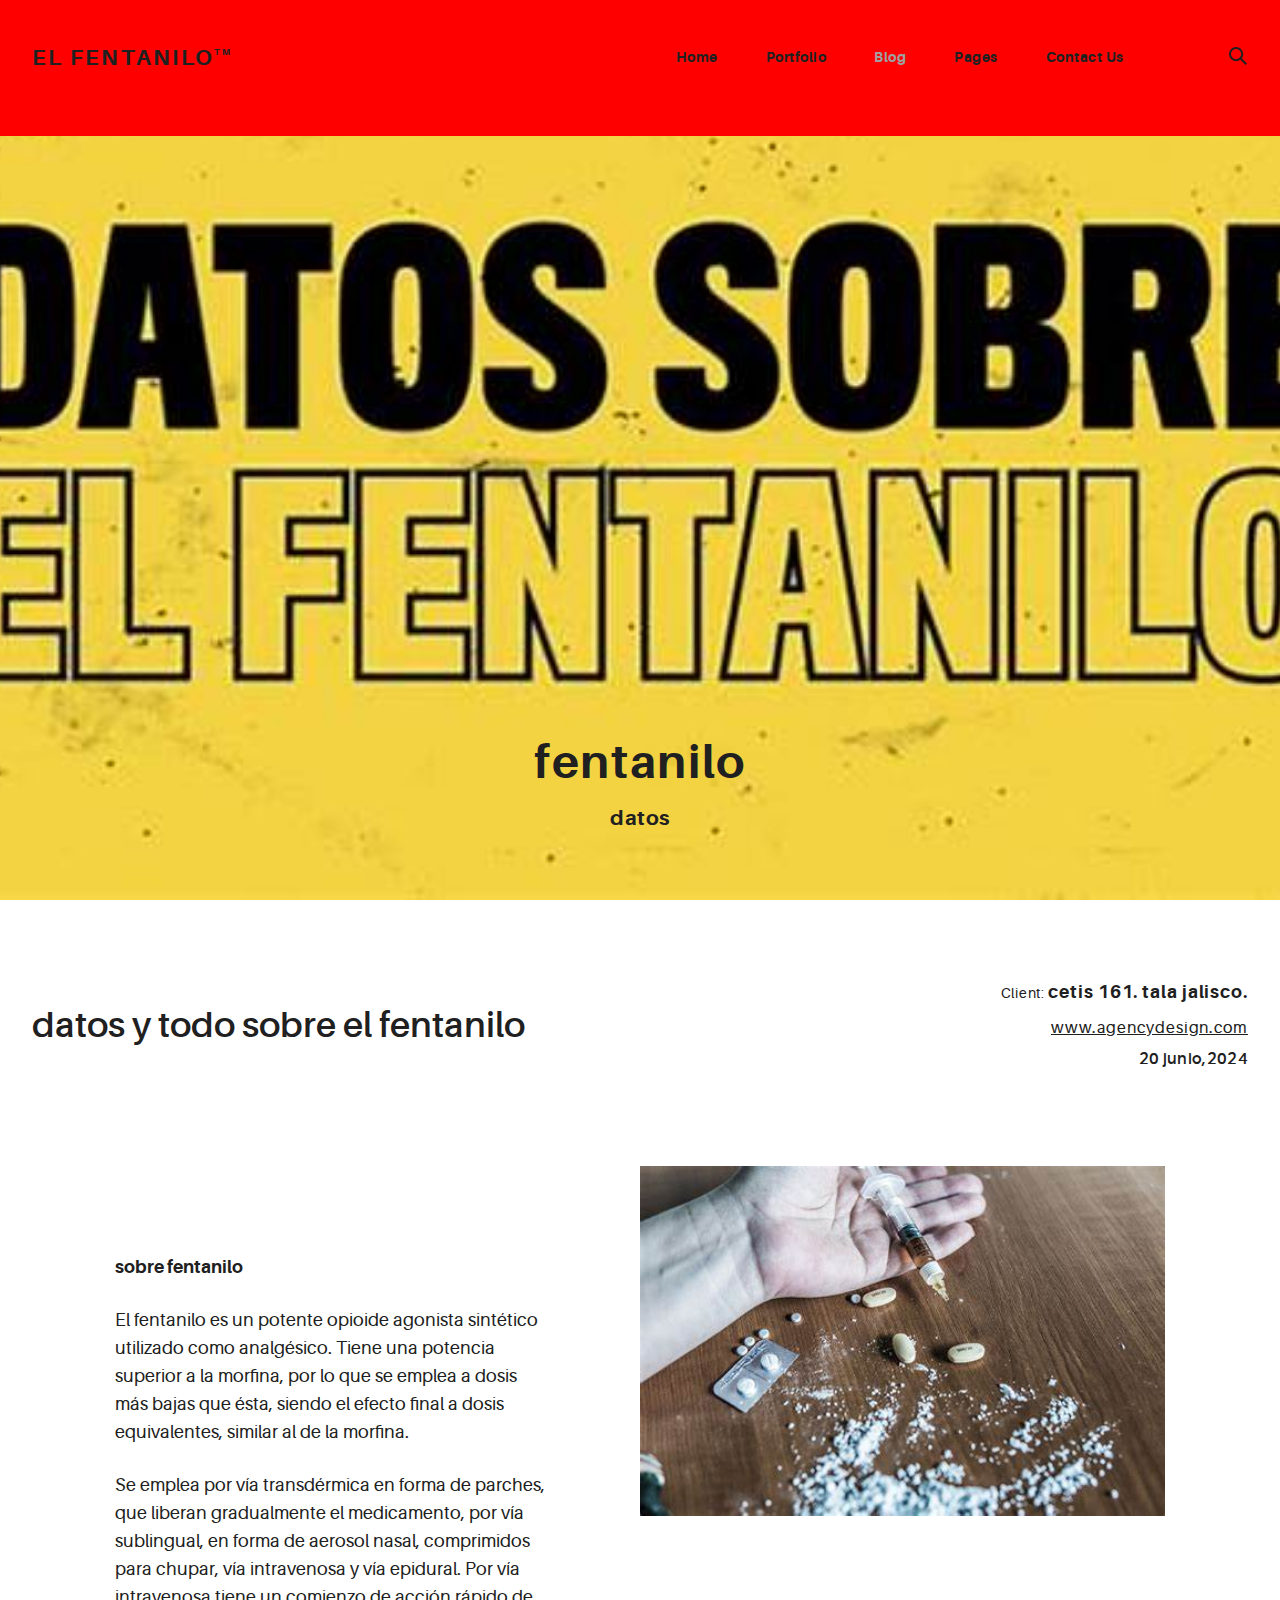
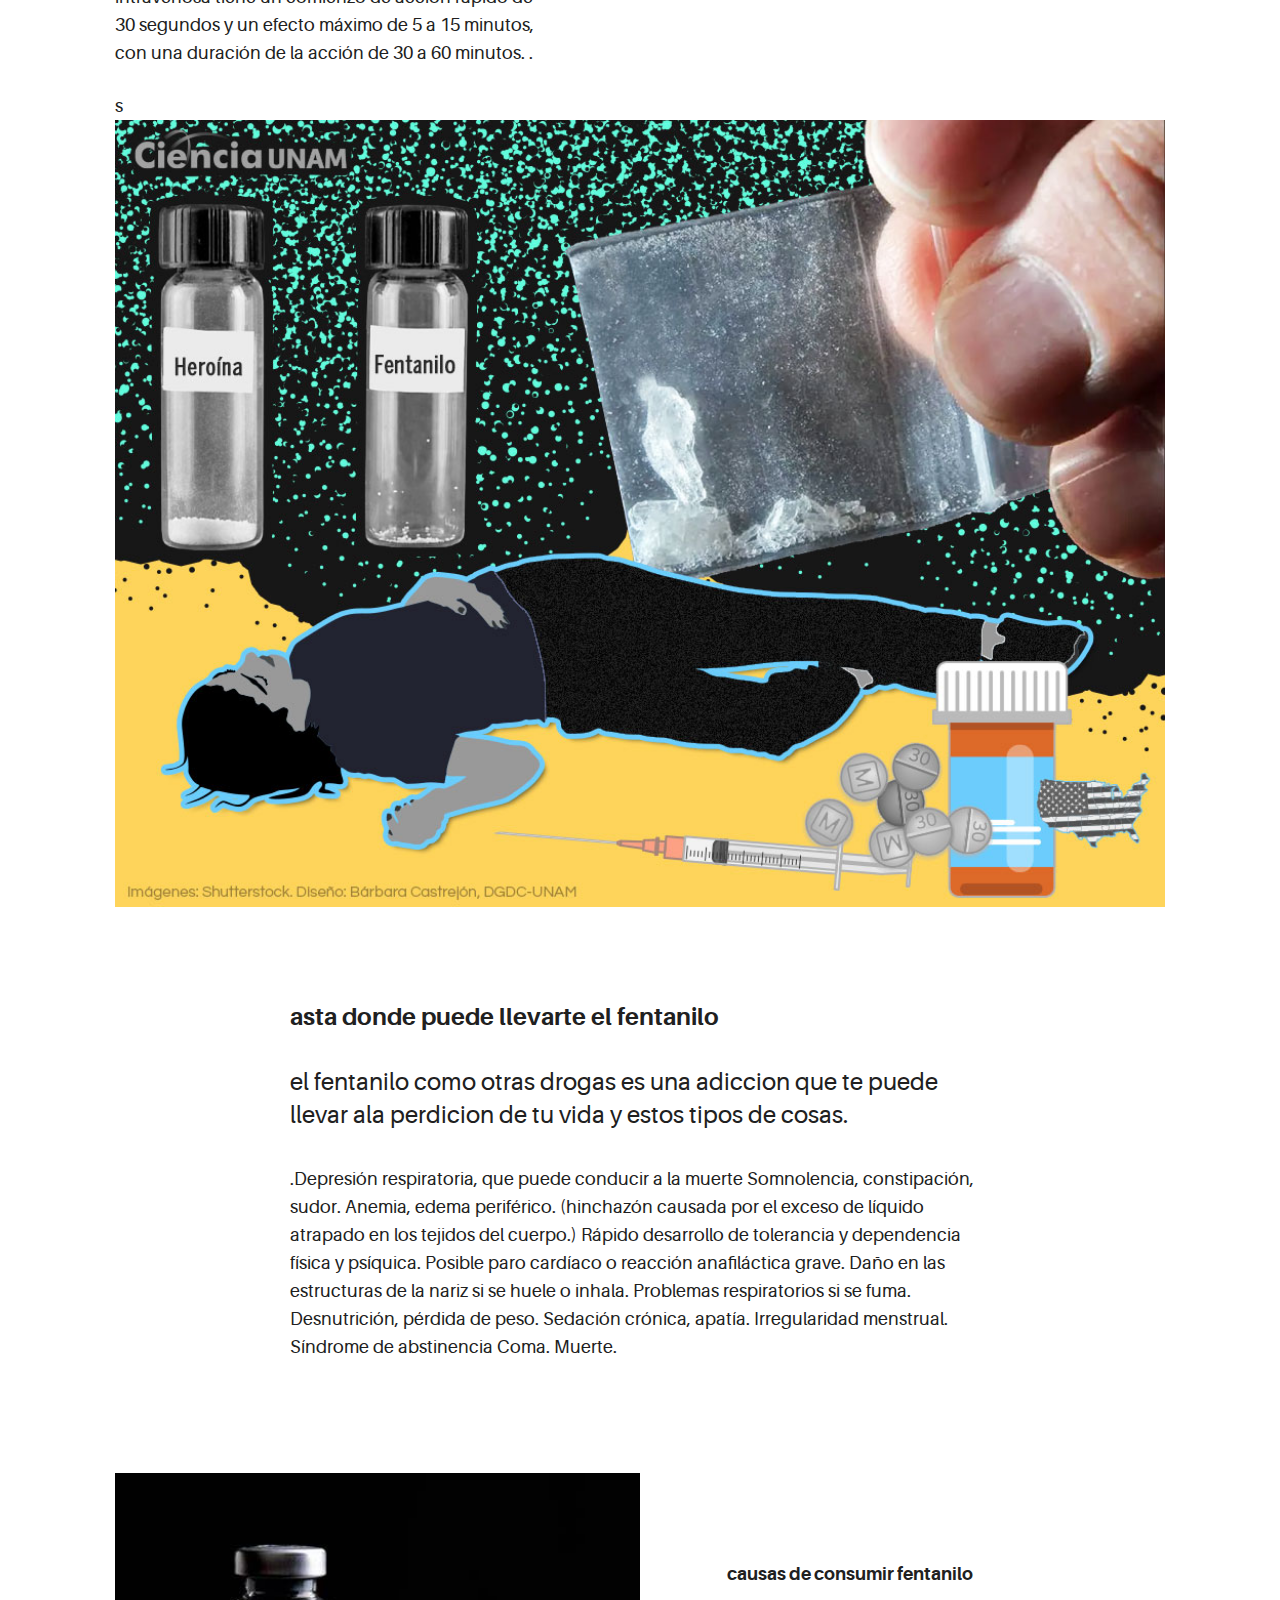
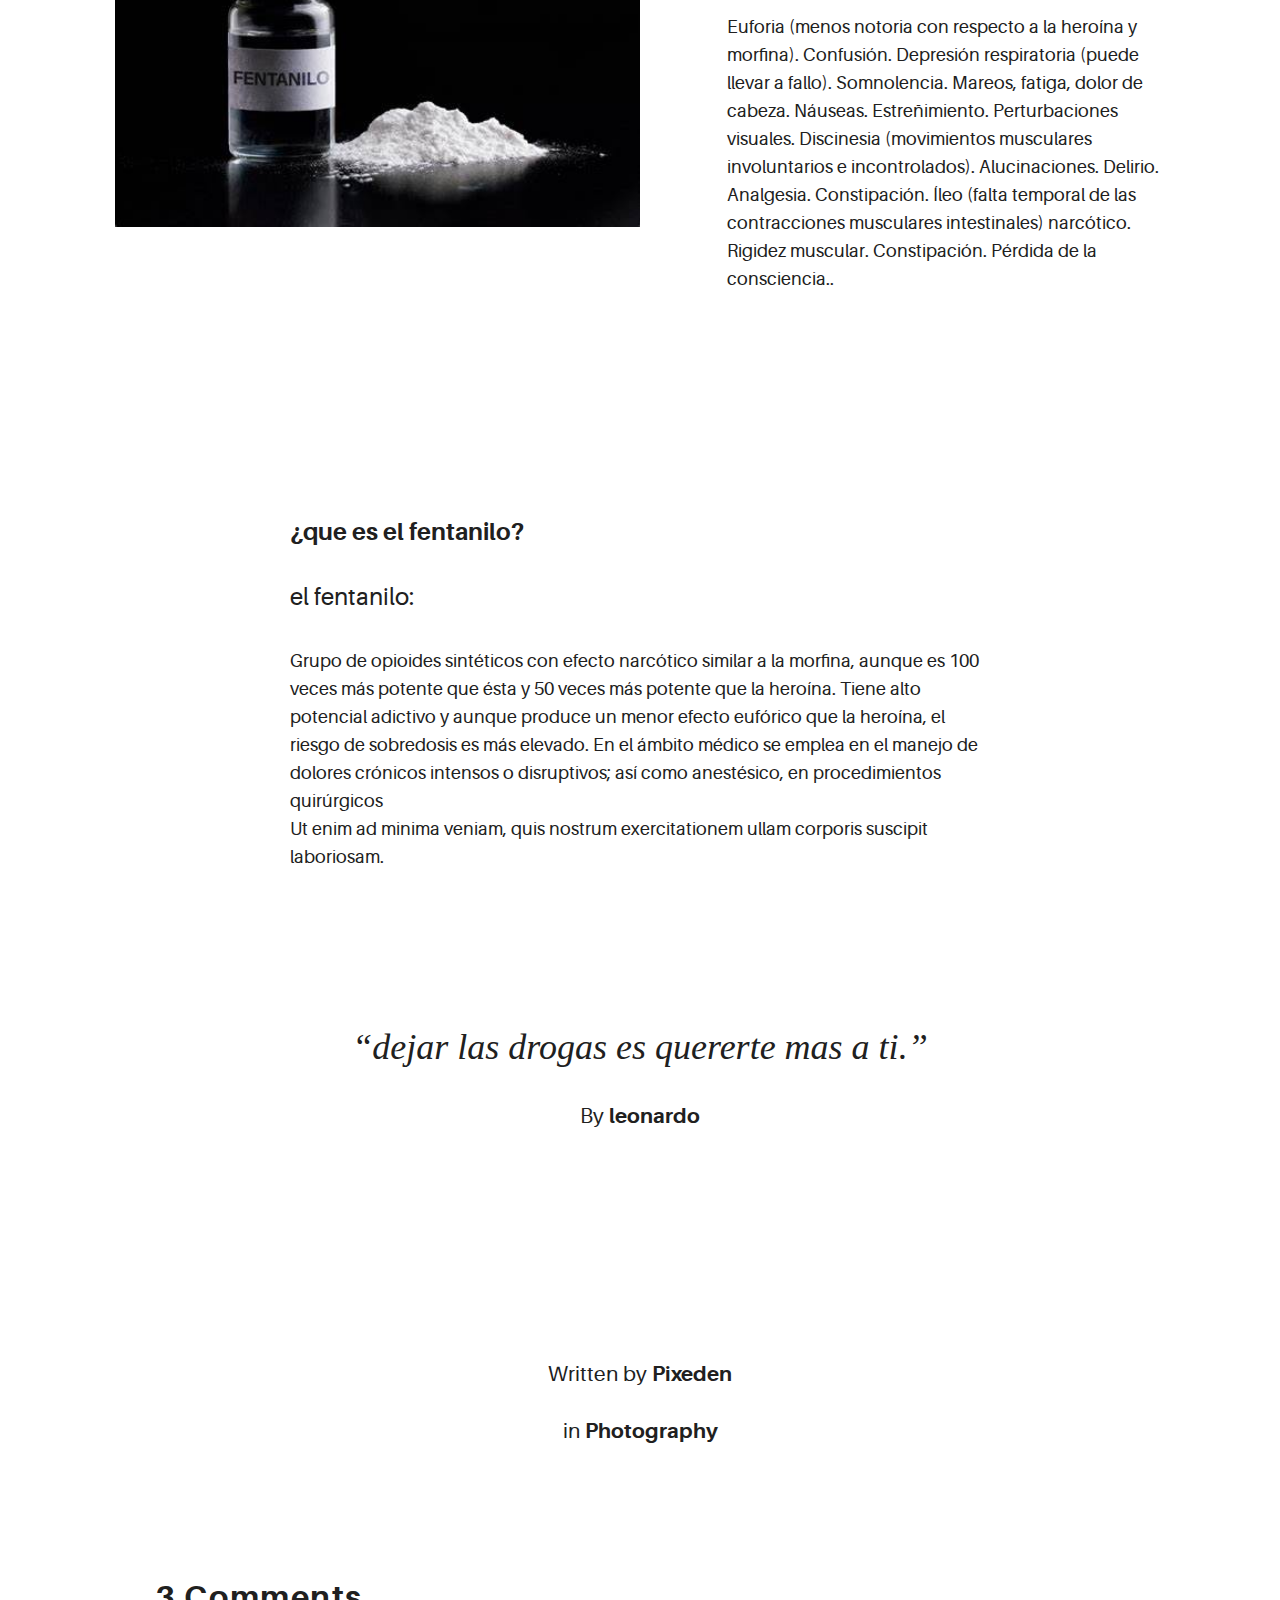
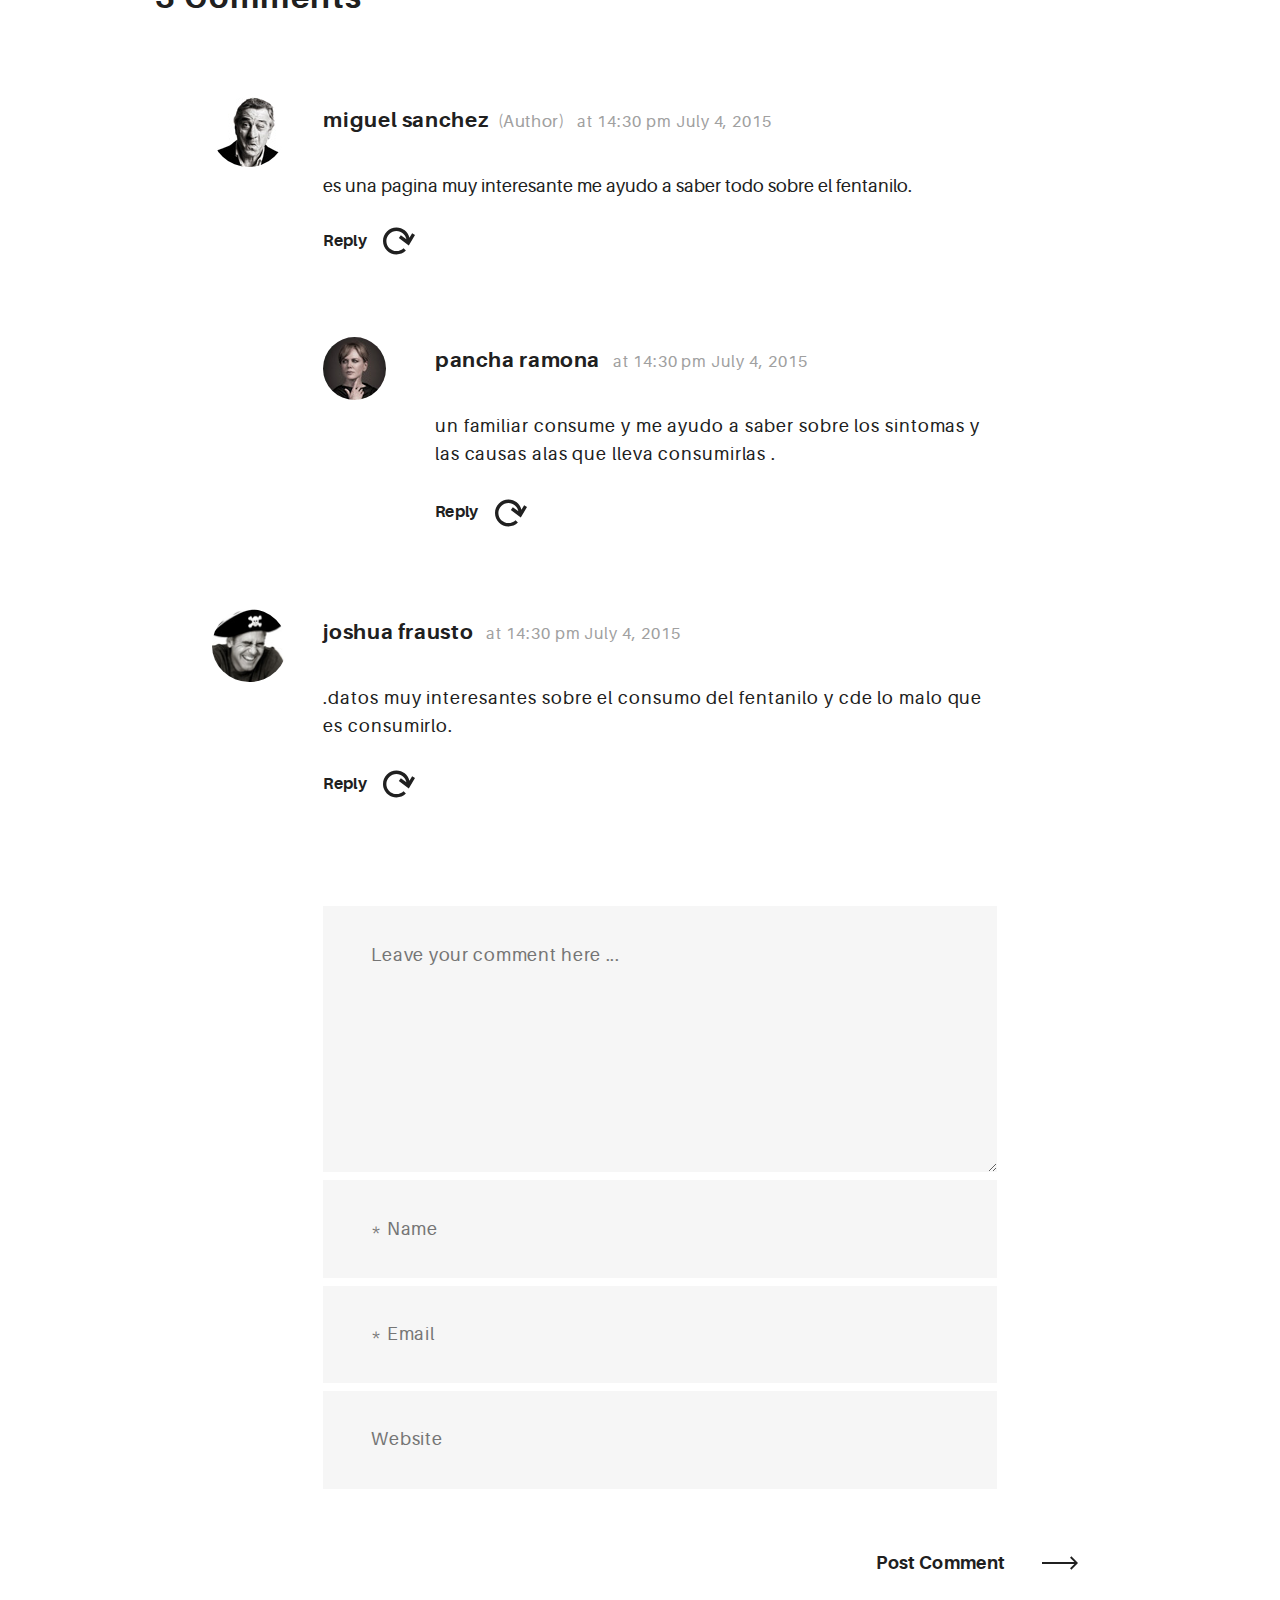
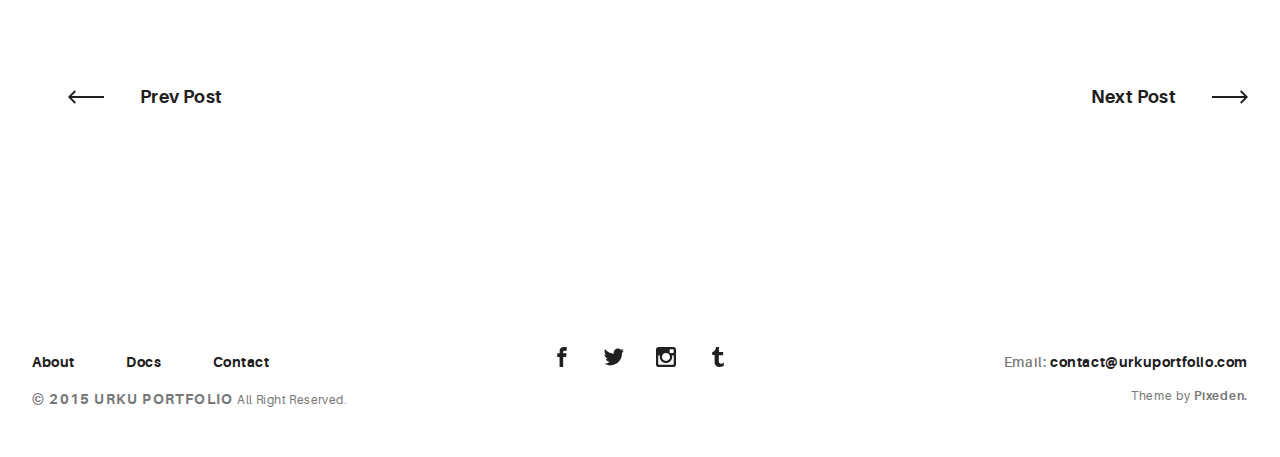
==== commit 4fdfb3f2: "launch 1.1" ====
--- a/blog-post.html
+++ b/blog-post.html
@@ -3,7 +3,7 @@
   <head>
     <meta name="viewport" content="width=device-width, initial-scale=1.0">
     <meta charset="UTF-8">
-    <title>Urku Portfolio :: Pixeden</title>
+    <title>El fentanilo :: Pixeden</title>
     <link rel="icon" type="image/svg+xml" href="assets/img/urku-ico.svg">
     <link rel="stylesheet" href="assets/css/aurora-pack.min.css">
     <link rel="stylesheet" href="assets/css/aurora-theme-base.min.css">
@@ -24,7 +24,7 @@
         </svg>
       </label>
       <div class="ae-container-fluid rk-topbar">
-        <h1 class="rk-logo"><a href="index.html">urku portfolio<sup>tm</sup></a></h1>
+        <h1 class="rk-logo"><a href="index.html">El fentanilo<sup>tm</sup></a></h1>
         <nav class="rk-navigation">
           <ul class="rk-menu">
             <li class="rk-menu__item"><a href="index.html" class="rk-menu__link">Home</a>
@@ -67,84 +67,116 @@
     <section class="ae-container-fluid ae-container-fluid--full">
       <header class="rk-portfolio-cover  post-inside-1">
         <div class="item-inside__meta">
-          <h1 class="ae-u-bolder rk-portfolio-title ">Content Post Blog</h1>
-          <p class="ae-theta rk-portfolio-category ">by <span class="ae-u-bolder">Pixeden</span></p>
+          <h1 class="ae-u-bolder rk-portfolio-title ">fentanilo</h1>
+          <p class="ae-theta rk-portfolio-category "> <span class="ae-u-bolder">datos</span></p>
         </div>
       </header>
       <div class="ae-container-fluid">
         <div class="ae-grid ae-grid--collapse rk-portfolio-info ">
           <div class="ae-grid__item item-lg-8 item-sm--center au-xs-ta-center au-lg-ta-left">
-            <h2 class="rk-portfolio-inner-title ">Fall Collection photo shoot</h2>
+            <h2 class="rk-portfolio-inner-title ">datos y todo sobre el fentanilo</h2>
           </div>
           <div class="ae-grid__item item-lg-4 au-xs-ta-center au-lg-ta-right rk-portfolio-details">
-            <p class="rk-portfolio-inner-client "><span class="ae-lambda">Client: </span><span class="ae-u-bolder">Agency Design Studio</span></p>
+            <p class="rk-portfolio-inner-client "><span class="ae-lambda">Client: </span><span class="ae-u-bolder">cetis 161. tala jalisco.</span></p>
             <p class="au-underline rk-portfolio-inner-website "><a href="#0" class="ae-kappa">www.agencydesign.com</a></p>
-            <p class="ae-kappa ae-u-bold rk-portfolio-inner-date ">12 August, 2015</p>
+            <p class="ae-kappa ae-u-bold rk-portfolio-inner-date ">20 junio,2024 </p>
           </div>
         </div>
       </div>
       <div class="ae-container-fluid ae-container-fluid--inner rk-portfolio--inner">
         <div class="ae-grid ae-grid--collapse au-xs-ptp-1">
           <div class="ae-grid__item item-lg-5 au-lg-ptp-1">
-            <p class="ae-u-bolder">Left Box Text</p>
-            <p>Lorem ipsum dolor sit amet, consectetur adipiscing elit, sed do eiusmod tempor incididunt ut labore et dolore magna aliqua.</p>
-            <p>Ut enim ad minim veniam, quis nostrud exercitation ullamco laboris nisi ut aliquip ex ea commodo consequat. Duis aute irure dolor in reprehenderit in voluptate velit esse cillum dolore eu fugiat nulla pariatur. Excepteur sint occaecat cupidatat non proident, sunt in culpa qui officia deserunt mollit anim id est laborum.</p>
-          </div>
-          <div class="ae-grid__item item-lg-6 item-lg--offset-1"><img src="assets/img/post-inner-1.jpg" alt="Urku Portfolio"></div>
-        </div>
+            <p class="ae-u-bolder"> sobre fentanilo</p>
+            <p>El fentanilo es un potente opioide agonista sintético utilizado como analgésico. Tiene una potencia superior a la morfina, por lo que se emplea a dosis más bajas que ésta, siendo el efecto final a dosis equivalentes, similar al de la morfina.</p>
+            <p>Se emplea por vía transdérmica en forma de parches, que liberan gradualmente el medicamento, por vía sublingual, en forma de aerosol nasal, comprimidos para chupar, vía intravenosa y vía epidural. Por vía intravenosa tiene un comienzo de acción rápido de 30 segundos y un efecto máximo de 5 a 15 minutos, con una duración de la acción de 30 a 60 minutos.  .</p>
+          </div>
+          <div class="ae-grid__item item-lg-6 item-lg--offset-1"><img src="assets/img/FENTA.jpg" alt="Urku Portfolio"></div>
+        </div>s
         <div class="ae-grid ae-grid--collapse">
-          <div class="ae-grid__item item-lg--auto"><img src="assets/img/post-inner-3.jpg" alt="Urku Portfolio"></div>
+          <div class="ae-grid__item item-lg--auto"><img src="assets/img/ar_fentanilo_final_01_07032023.jpg" alt="Urku Portfolio"></div>
         </div>
         <div class="ae-grid ae-grid--collapse au-xs-ptp-1 au-xs-pbp-1">
           <div class="ae-grid__item item-lg-8 item-lg--offset-2">
-            <h4 class="ae-u-bolder">Full Wide Text</h4>
-            <p class="ae-eta">Sed ut perspiciatis unde omnis iste natus error sit voluptatem accusantium doloremque laudantium.</p>
-            <p>totam rem aperiam, eaque ipsa quae ab illo inventore veritatis et quasi architecto beatae vitae dicta sunt explicabo. Nemo enim ipsam voluptatem quia voluptas sit aspernatur aut odit aut fugit, sed quia consequuntur magni dolores eos qui ratione voluptatem sequi nesciunt. Neque porro quisquam est, qui dolorem ipsum quia dolor sit amet, consectetur, adipisci velit, sed quia non numquam eius modi tempora incidunt ut labore et dolore magnam aliquam quaerat voluptatem. Ut enim ad minima veniam, quis nostrum exercitationem ullam corporis suscipit laboriosam, nisi ut aliquid ex ea co</p>
+            <h4 class="ae-u-bolder">asta donde puede llevarte el fentanilo</h4>
+            <p class="ae-eta">el fentanilo como otras drogas es una adiccion que te puede llevar ala perdicion de tu vida y estos tipos de cosas.</p>
+            <p>.Depresión respiratoria, que puede conducir a la muerte 
+              Somnolencia, constipación, sudor.
+              Anemia, edema periférico. (hinchazón causada por el exceso de líquido atrapado en los tejidos del cuerpo.)
+              Rápido desarrollo de tolerancia y dependencia física y psíquica.
+              Posible paro cardíaco o reacción anafiláctica grave.
+              Daño en las estructuras de la nariz si se huele o inhala.
+              Problemas respiratorios si se fuma.
+              Desnutrición, pérdida de peso.
+              Sedación crónica, apatía.
+              Irregularidad menstrual.
+              Síndrome de abstinencia
+              Coma.
+              Muerte.
+               </p>
           </div>
         </div>
         <div class="ae-grid ae-grid--collapse">
-          <div class="ae-grid__item item-lg-6"><img src="assets/img/post-inner-2.jpg" alt="Urku Portfolio"></div>
+          <div class="ae-grid__item item-lg-6"><img src="assets/img/fentanilo.jpg" alt="Urku Portfolio"></div>
           <div class="ae-grid__item item-lg-5 item-lg--offset-1 au-lg-ptp-1">
-            <p class="ae-u-bolder">Right Box Text</p>
-            <p>Lorem ipsum dolor sit amet, consectetur adipiscing elit, sed do eiusmod tempor incididunt ut labore et dolore magna aliqua.</p>
-            <p>Ut enim ad minim veniam, quis nostrud exercitation ullamco laboris nisi ut aliquip ex ea commodo consequat. Duis aute irure dolor in reprehenderit in voluptate velit esse cillum dolore eu fugiat nulla pariatur. Excepteur sint occaecat cupidatat non proident, sunt in culpa qui officia deserunt mollit anim id est laborum.</p>
+            <p class="ae-u-bolder">causas de consumir fentanilo</p>
+            <p> Euforia (menos notoria con respecto a la heroína y morfina).
+              Confusión.
+              Depresión respiratoria (puede llevar a fallo).
+              Somnolencia.
+              Mareos, fatiga, dolor de cabeza.
+              Náuseas.
+              Estreñimiento.
+              Perturbaciones visuales.
+              Discinesia (movimientos musculares involuntarios e incontrolados).
+              Alucinaciones.
+              Delirio.
+              Analgesia.
+              Constipación.
+              Íleo (falta temporal de las contracciones musculares intestinales) narcótico.
+              Rigidez muscular.
+              Constipación.
+              Pérdida de la consciencia..</p>
+            <!-- <p>  mollit anim id est laborum.</p> -->
           </div>
         </div>
         <div class="ae-grid ae-grid--alt au-lg-ta-left au-xs-ptp-1">
-          <div class="ae-grid__item--alt item-lg-4"><span class="ae-u-boldest">1.</span>
-            <p>Suspendisse ultricies tellus eget nisl molestie, quis sagittis mauris placerat.</p><span class="ae-u-boldest">2.</span>
-            <p>Pellentesque et nulla pulvinar, bibendum quam ac, cursus turpis.</p>
-          </div>
-          <div class="ae-grid__item--alt item-lg-4"><span class="ae-u-boldest">3.</span>
-            <p>Sed quam odio, blandit sit amet dapibus id, aliquet sollicitudin enim. </p><span class="ae-u-boldest">4.</span>
-            <p>Morbi hendrerit laoreet lectus a fringilla.</p>
-          </div>
-          <div class="ae-grid__item--alt item-lg-4"><span class="ae-u-boldest">5.</span>
-            <p>Sed quam odio, blandit sit amet dapibus id, aliquet sollicitudin enim. </p><span class="ae-u-boldest">6.</span>
-            <p>Morbi hendrerit laoreet lectus a fringilla.</p>
+          <div class="ae-grid__item--alt item-lg-4"><span class="ae-u-boldest"></span>
+            <p></p><span class="ae-u-boldest"></span>
+            <p></p>
+          </div>
+          <div class="ae-grid__item--alt item-lg-4"><span class="ae-u-boldest"></span>
+            <p> </p><span class="ae-u-boldest"></span>
+            <p></p>
+          </div>
+          <div class="ae-grid__item--alt item-lg-4"><span class="ae-u-boldest"></span>
+            <p></p><span class="ae-u-boldest"></span>
+            <p></p>
           </div>
         </div>
         <div class="ae-grid ae-grid--collapse au-xs-ptp-1">
           <div class="ae-grid__item item-lg-8 item-lg--offset-2">
-            <h4 class="ae-u-bolder">Full Wide Text</h4>
-            <p class="ae-eta">Sed ut perspiciatis unde omnis iste natus error sit voluptatem accusantium doloremque laudantium.</p>
-            <p>Totam rem aperiam, eaque ipsa quae ab illo inventore veritatis et quasi architecto beatae vitae dicta sunt explicabo. Nemo enim ipsam voluptatem quia voluptas sit aspernatur aut odit aut fugit, sed quia consequuntur magni dolores eos qui ratione voluptatem sequi nesciunt. Neque porro quisquam est, qui dolorem ipsum quia dolor sit amet, consectetur, adipisci velit, sed quia non numquam eius modi tempora incidunt ut labore et dolore magnam aliquam quaerat voluptatem. <br>Ut enim ad minima veniam, quis nostrum exercitationem ullam corporis suscipit laboriosam.</p>
+            <h4 class="ae-u-bolder">¿que es el fentanilo?</h4>
+            <p class="ae-eta">el fentanilo:</p>
+            <p>Grupo de opioides sintéticos con efecto narcótico similar a la morfina, aunque es 100 veces más potente que ésta y 50 veces más potente que la heroína. Tiene alto potencial adictivo y aunque produce un menor efecto eufórico que la heroína, el riesgo de sobredosis es más elevado.
+
+ 
+
+              En el ámbito médico se emplea en el manejo de dolores crónicos intensos o disruptivos; así como anestésico, en procedimientos quirúrgicos<br>Ut enim ad minima veniam, quis nostrum exercitationem ullam corporis suscipit laboriosam.</p>
           </div>
         </div>
         <div class="ae-grid ae-grid--collapse inner-box-3">
           <div class="ae-grid__item item-lg-10 item-lg--offset-1">
             <blockquote class="au-xs-ta-center">
-              <p class="ae-delta au-italic">“Love is the answer, and you know that for sure. Love is a flower, you've got to let it grow.”</p>
+              <p class="ae-delta au-italic">“dejar las drogas es quererte mas a ti.”</p>
               <footer> 
-                <p class="ae-theta">By <span class="ae-u-bolder">John Lenon</span></p>
+                <p class="ae-theta">By <span class="ae-u-bolder">leonardo</span></p>
               </footer>
             </blockquote>
           </div>
         </div>
         <div class="ae-grid ae-grid--collapse au-xs-ptp-1">
           <div class="ae-grid__item item-lg-8 item-lg--offset-2">
-            <p>Totam rem aperiam, eaque ipsa quae ab illo inventore veritatis et quasi architecto beatae vitae dicta sunt explicabo. Nemo enim ipsam voluptatem quia voluptas sit aspernatur aut odit aut fugit, sed quia consequuntur magni dolores eos qui ratione voluptatem sequi nesciunt. Neque porro quisquam est, qui dolorem ipsum quia dolor sit amet.</p>
-          </div>
+<p></p>          </div>
         </div>
         <div class="ae-grid ae-grid--collapse au-xs-ptp-1">
           <div class="ae-grid__item item-lg-12 au-xs-ta-center">
@@ -164,13 +196,13 @@
           <aside class="rk-comment__avatar"><img src="assets/img/user-1.jpg" alt="" class="rk-comment__avatar au-circle"></aside>
           <div class="rk-comment__content">
             <header class="rk-comment__header">
-              <h5 class="rk-comment__author ae-u-bolder"><a href="#0">Michael Smith</a><small class="ae-u-regular">&nbsp; (Author)</small></h5>
+              <h5 class="rk-comment__author ae-u-bolder"><a href="#0">miguel sanchez</a><small class="ae-u-regular">&nbsp; (Author)</small></h5>
               <div class="rk-comment__meta">
                 <p class="ae-kappa">&nbsp; at <a href="#0">14:30 pm </a><a href="#0">July 4, 2015</a></p>
               </div>
             </header>
-            <div class="rk-comment__body">
-              <p>Lorem ipsum dolor sit amet, consectetur adipiscing elit, sed do eiusmod tempor incididunt ut labore et dolore magna aliqua. Ut enim ad minim veniam, quis nostrud exercitation ullamco laboris nisi ut aliquip.</p>
+            <div class="rk-Loremcomment__body">
+              <p>es una pagina muy interesante me ayudo a saber todo sobre el fentanilo.</p>
             </div>
             <div class="rk-comment__actions ae-kappa"><a href="#0" class="ae-u-bold arrow-button arrow-button--compress">Reply
                 <svg>
@@ -184,13 +216,13 @@
               <aside class="rk-comment__avatar"><img src="assets/img/user-2.jpg" alt="" class="rk-comment__avatar au-circle"></aside>
               <div class="rk-comment__content">
                 <header class="rk-comment__header">
-                  <h5 class="rk-comment__author ae-u-bolder"><a href="#0">Anna Watson</a></h5>
+                  <h5 class="rk-comment__author ae-u-bolder"><a href="#0">pancha ramona</a></h5>
                   <div class="rk-comment__meta">
                     <p class="ae-kappa">&nbsp; at <a href="#0">14:30 pm </a><a href="#0">July 4, 2015</a></p>
                   </div>
                 </header>
                 <div class="rk-comment__body">
-                  <p>Sed ut perspiciatis unde omnis iste natus error sit voluptatem accusantium doloremque laudantium, totam rem aperiam, eaque ipsa quae ab illo inventore veritatis et quasi architecto beatae vitae dicta sunt explicabo.</p>
+                  <p>un familiar consume y me ayudo a saber sobre los sintomas y las causas alas que lleva consumirlas .</p>
                 </div>
                 <div class="rk-comment__actions ae-kappa"><a href="#0" class="ae-u-bold arrow-button arrow-button--compress">Reply
                     <svg>
@@ -206,13 +238,13 @@
           <aside class="rk-comment__avatar"><img src="assets/img/user-3.jpg" alt="" class="rk-comment__avatar au-circle"></aside>
           <div class="rk-comment__content">
             <header class="rk-comment__header">
-              <h5 class="rk-comment__author ae-u-bolder"><a href="#0">Arthur Hawk</a></h5>
+              <h5 class="rk-comment__author ae-u-bolder"><a href="#0">joshua frausto</a></h5>
               <div class="rk-comment__meta">
                 <p class="ae-kappa">&nbsp; at <a href="#0">14:30 pm </a><a href="#0">July 4, 2015</a></p>
               </div>
             </header>
             <div class="rk-comment__body">
-              <p>Nemo enim ipsam voluptatem quia voluptas sit aspernatur aut odit aut fugit, sed quia consequuntur magni dolores eos qui ratione voluptatem sequi nesciunt. Neque porro quisquam est, qui dolorem ipsum quia dolor sit amet, consectetur, adipisci veli.</p>
+              <p>.datos muy interesantes sobre el consumo del fentanilo y cde lo malo que es consumirlo.</p>
             </div>
             <div class="rk-comment__actions ae-kappa"><a href="#0" class="ae-u-bold arrow-button arrow-button--compress">Reply
                 <svg>
--- a/assets/css/urku.css
+++ b/assets/css/urku.css
@@ -53,7 +53,7 @@
 }
 
 .rk-header {
-  background-color: #fff;
+  background-color: red;
   position: relative;
   z-index: 5;
 }
@@ -1164,9 +1164,10 @@
 .rk-blog--columns .rk-tosquare:before {
   padding-top: 100%;
 }
+ /*index.html*/
 
 .item-1 {
-  background-image: url("../img/project-1.jpg");
+  background-image: url("../img/goorin-bros-logo.jpg");
 }
 @media (min-width: 40em) {
   #layout-grid:checked ~ .rk-portfolio .item-1 {
@@ -1175,19 +1176,19 @@
 }
 
 .item-2 {
-  background-image: url("../img/project-2.jpg");
+  background-image: url("../img/caballo.jpg");
 }
 
 .item-3 {
-  background-image: url("../img/project-3.jpg");
+  background-image: url("../img/galloo.jpg");
 }
 
 .item-4 {
-  background-image: url("../img/project-4.jpg");
+  background-image: url("../img/goorinperro.jpg");
 }
 
 .item-5 {
-  background-image: url("../img/project-5.jpg");
+  background-image: url("../img/goorinserpi.webp");
 }
 @media (min-width: 40em) {
   #layout-grid:checked ~ .rk-portfolio .item-5 {
@@ -1196,7 +1197,7 @@
 }
 
 .item-6 {
-  background-image: url("../img/project-6.jpg");
+  background-image: url("../img/gorincabra.jpg");
 }
 @media (min-width: 40em) {
   #layout-grid:checked ~ .rk-portfolio .item-6 {
@@ -1205,31 +1206,31 @@
 }
 
 .item-7 {
-  background-image: url("../img/project-7.jpg");
+  background-image: url("../img/gorra-goorin-bros-oso-grizz.jpg");
 }
 
 .item-8 {
-  background-image: url("../img/project-8.jpg");
+  background-image: url("../img/bass.jpg");
 }
 
 .item-9 {
-  background-image: url("../img/project-9.jpg");
+  background-image: url("../img/pez.jpg");
 }
 
 .item-10 {
-  background-image: url("../img/project-10.jpg");
+  background-image: url("../img/lobogorin.jpg");
 }
 
 .item-11 {
-  background-image: url("../img/project-11.jpg");
+  background-image: url("../img/jaguar.jpg");
 }
 
 .item-12 {
-  background-image: url("../img/project-12.jpg");
+  background-image: url("../img/tigre.jpg");
 }
 
 .item-13 {
-  background-image: url("../img/project-13.jpg");
+  background-image: url("../img/D_NQ_NP_810436-MLM51716503420_092022-F.jpg");
 }
 @media (min-width: 40em) {
   #layout-grid:checked ~ .rk-portfolio .item-13 {
@@ -1241,11 +1242,11 @@
 }
 
 .item-14 {
-  background-image: url("../img/project-14.jpg");
+  background-image: url("../img/VERDEBSS.avif");
 }
 
 .item-15 {
-  background-image: url("../img/project-15.jpg");
+  background-image: url("../img/bassbLAN.jpg");
 }
 
 @media (min-width: 40em) {
@@ -1350,13 +1351,13 @@
 }
 
 .item-inside-1 {
-  background-image: url("../img/project-1.jpg");
+  background-image: url("../img/goorin-bros-logo.jpg");
   background-position: 50% 100%;
   background-size: 350%;
 }
 @media only screen and (-webkit-min-device-pixel-ratio: 1.5), only screen and (min--moz-device-pixel-ratio: 1.5), only screen and (-o-min-device-pixel-ratio: 3/2), only screen and (min-device-pixel-ratio: 1.5) {
   .item-inside-1 {
-    background-image: url("../img/project-1h.jpg");
+    background-image: url("../img/goorin-bros-logo.jpg");
   }
 }
 @media (min-width: 40em) {
@@ -1365,8 +1366,10 @@
   }
 }
 
+/*blog*/
+
 .post-inside-1 {
-  background-image: url("../img/post-1.jpg");
+  background-image: url("../img/titulfenta.jpg");
 }
 
 #layout-grid:checked ~ .rk-portfolio,
@@ -1570,8 +1573,10 @@
   margin-bottom: 7.3rem;
 }
 
+/*blog*/
+
 .post-1 {
-  background-image: url("../img/post-1.jpg");
+  background-image: url("../img/titulodelfentanilo.jpg");
 }
 @media (min-width: 40em) {
   #layout-grid:checked ~ .rk-blog .post-1 {
@@ -1580,7 +1585,7 @@
 }
 
 .post-2 {
-  background-image: url("../img/post-2.jpg");
+  background-image: url("../img/caballo.jpg");
 }
 
 .post-3 {
@@ -1641,7 +1646,7 @@
 }
 
 .post-1 {
-  background-image: url("../img/post-1.jpg");
+  background-image: url("../img/titulodelfentanilo.jpg");
 }
 @media (min-width: 40em) {
   .rk-blog--columns .post-1 {
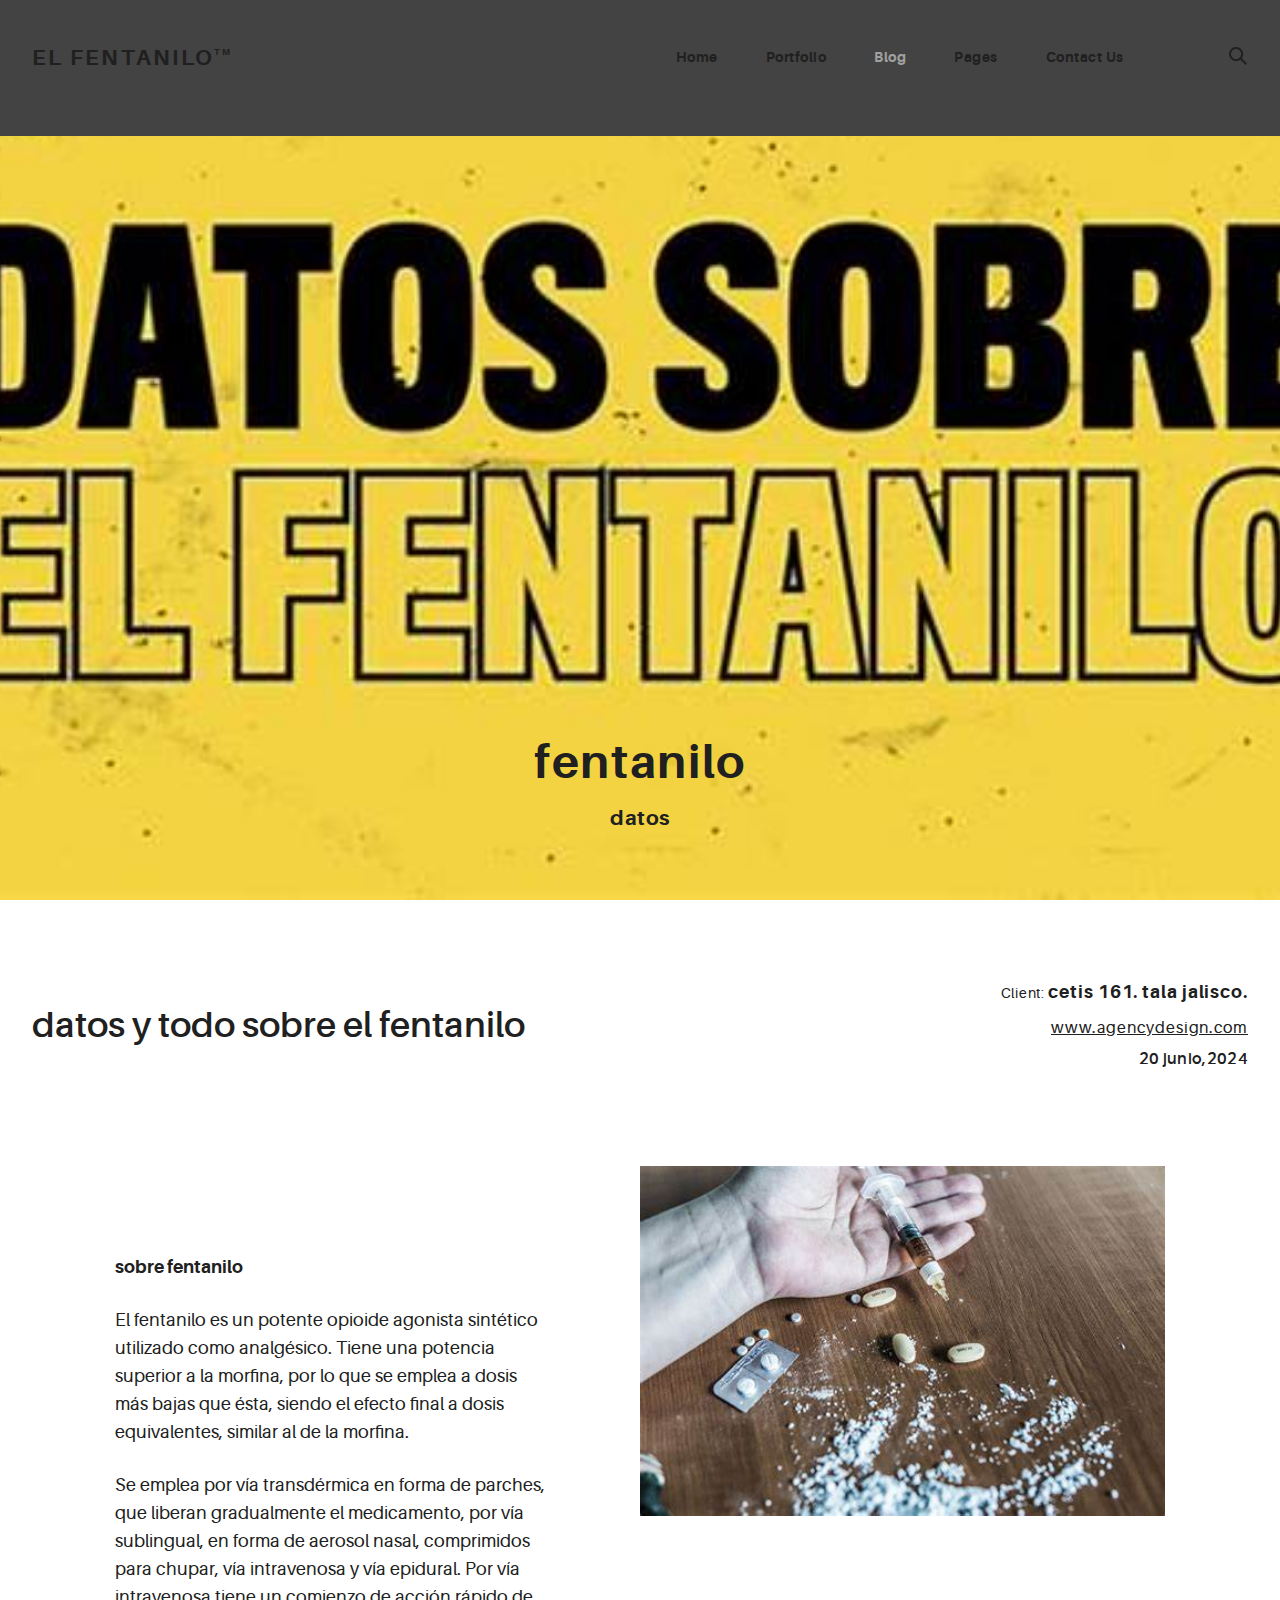
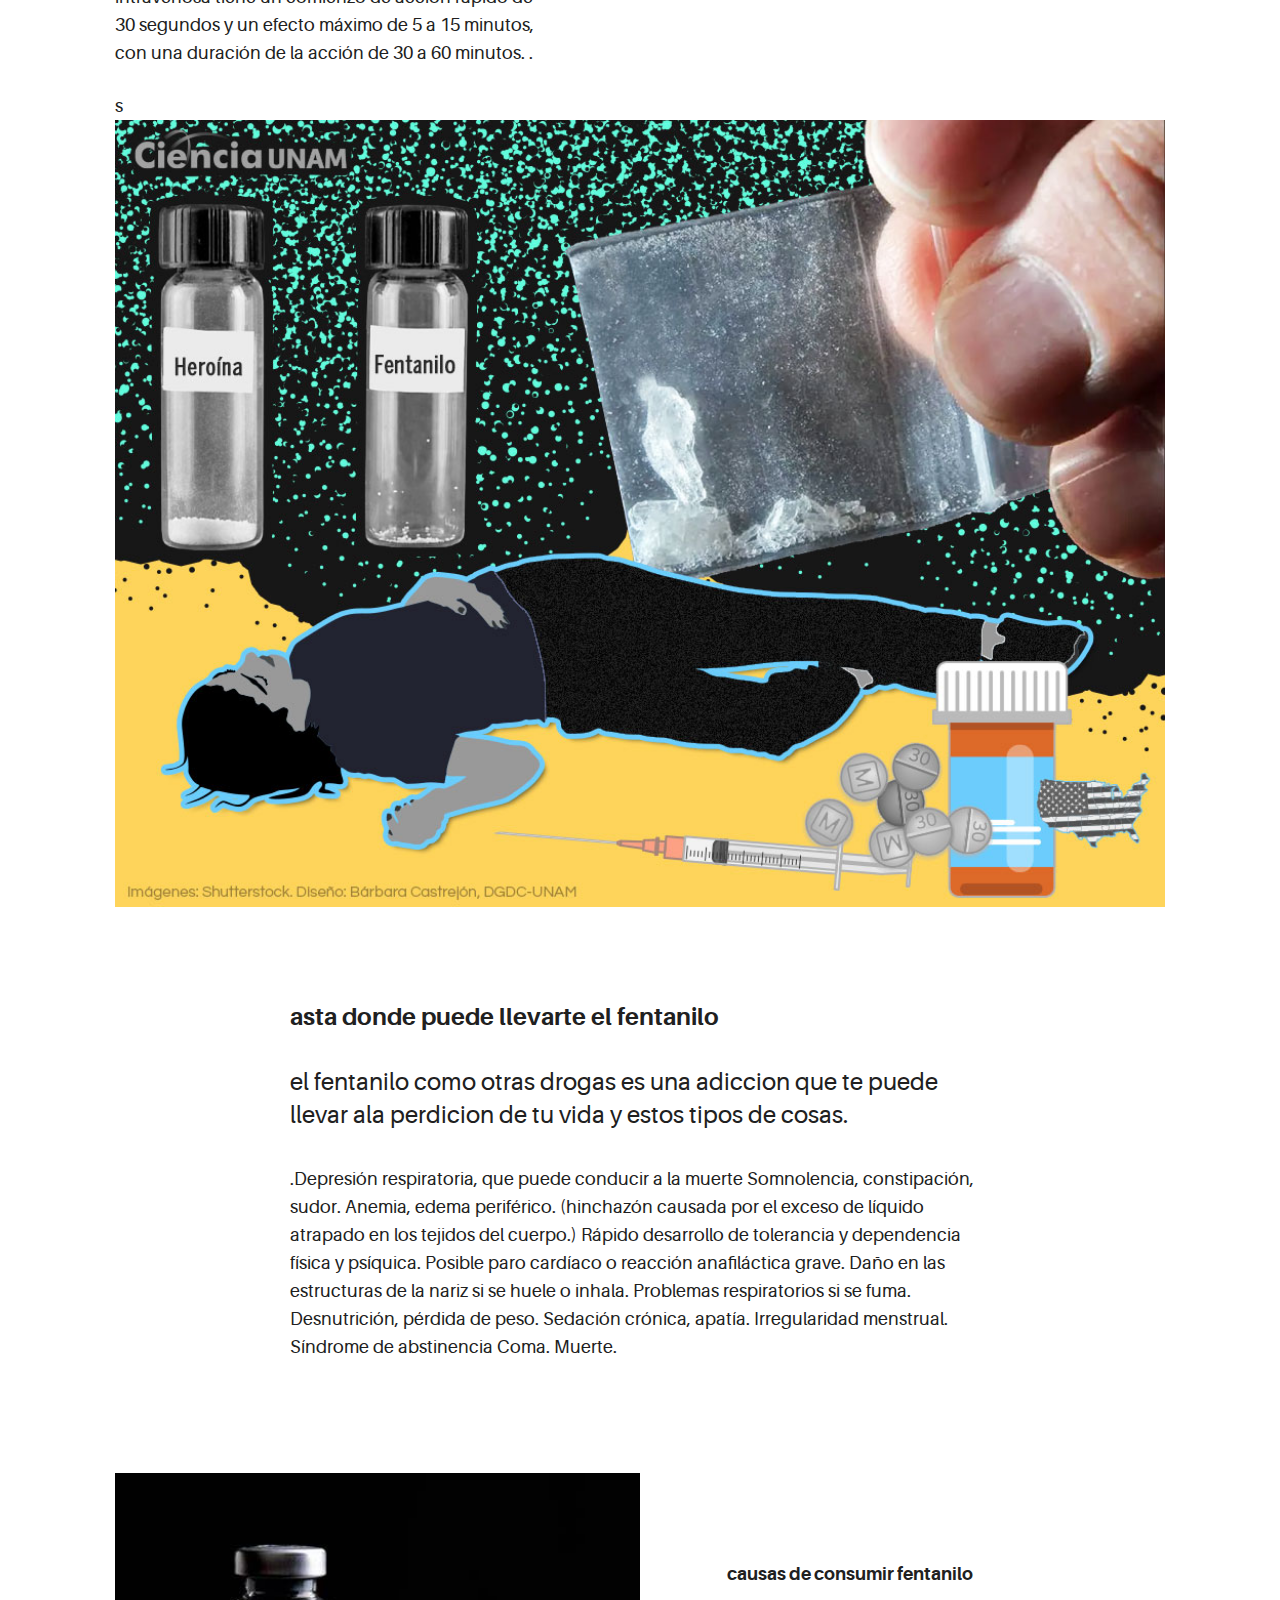
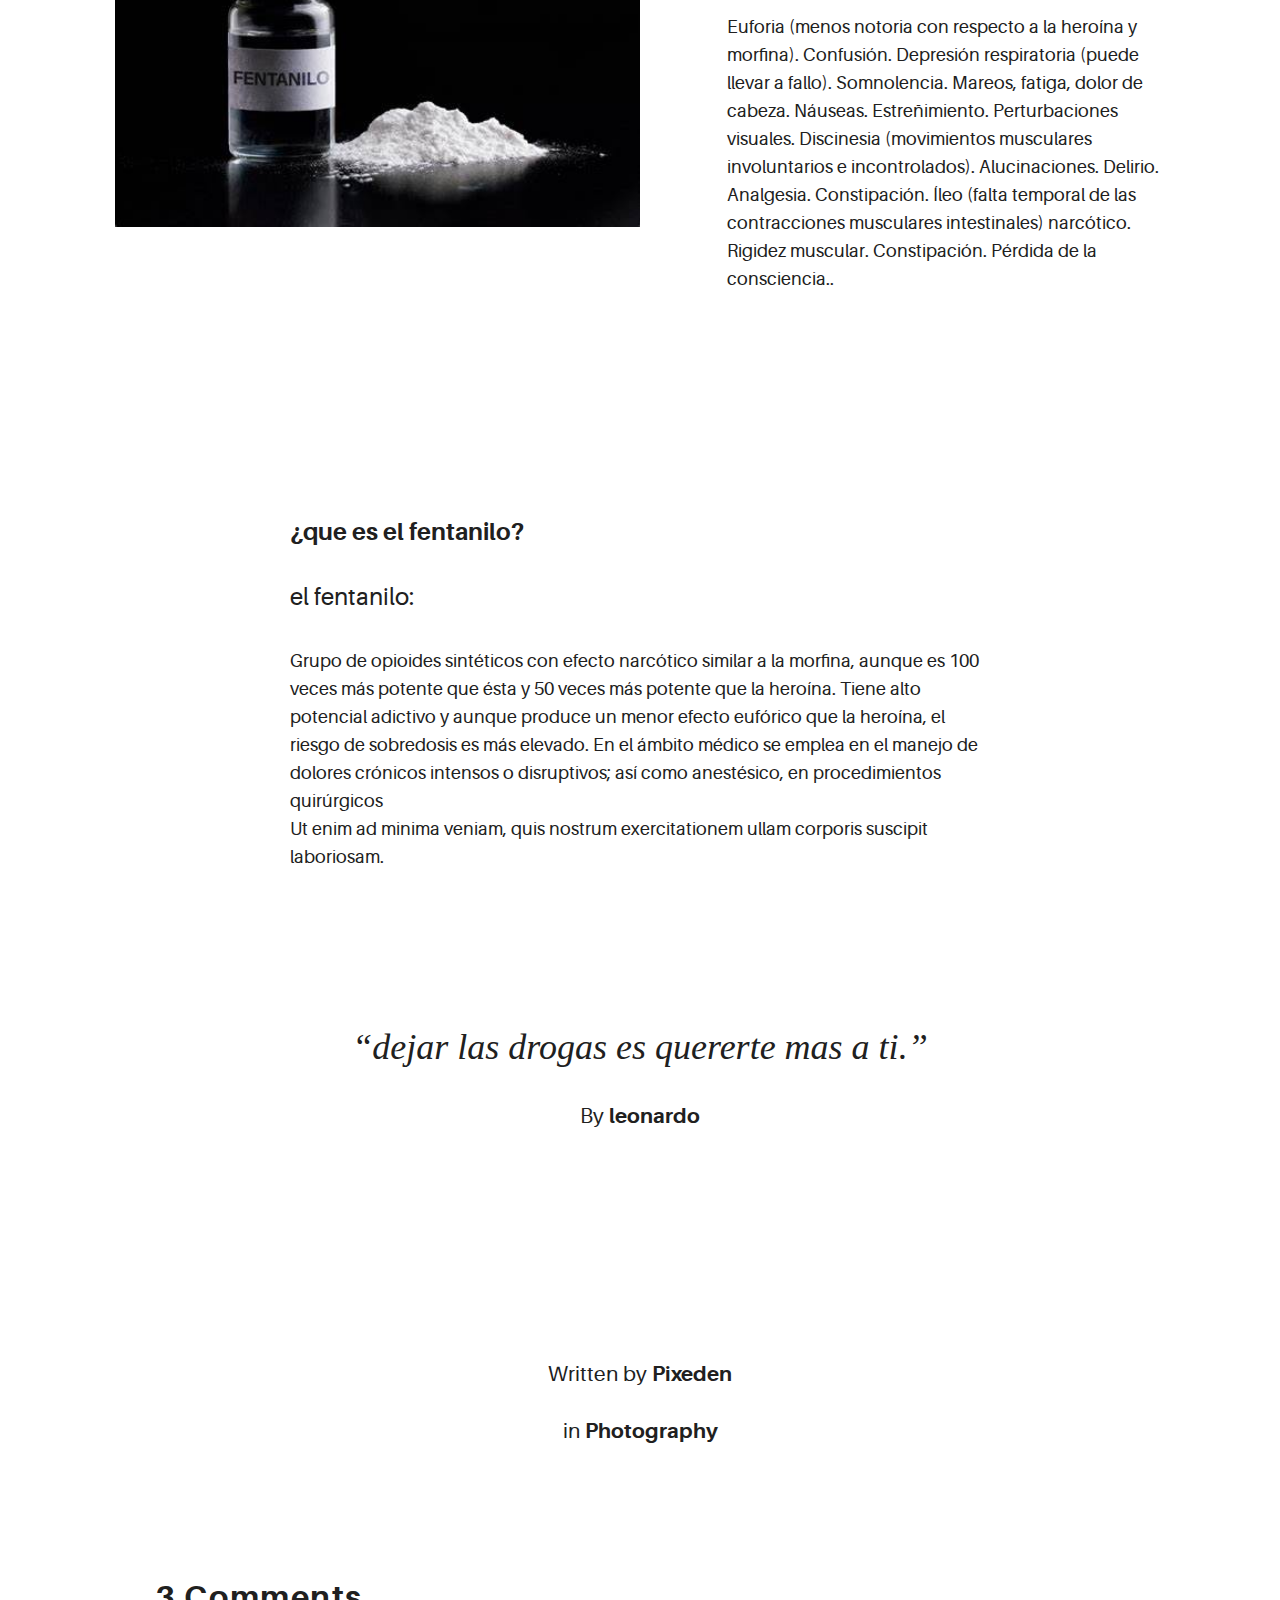
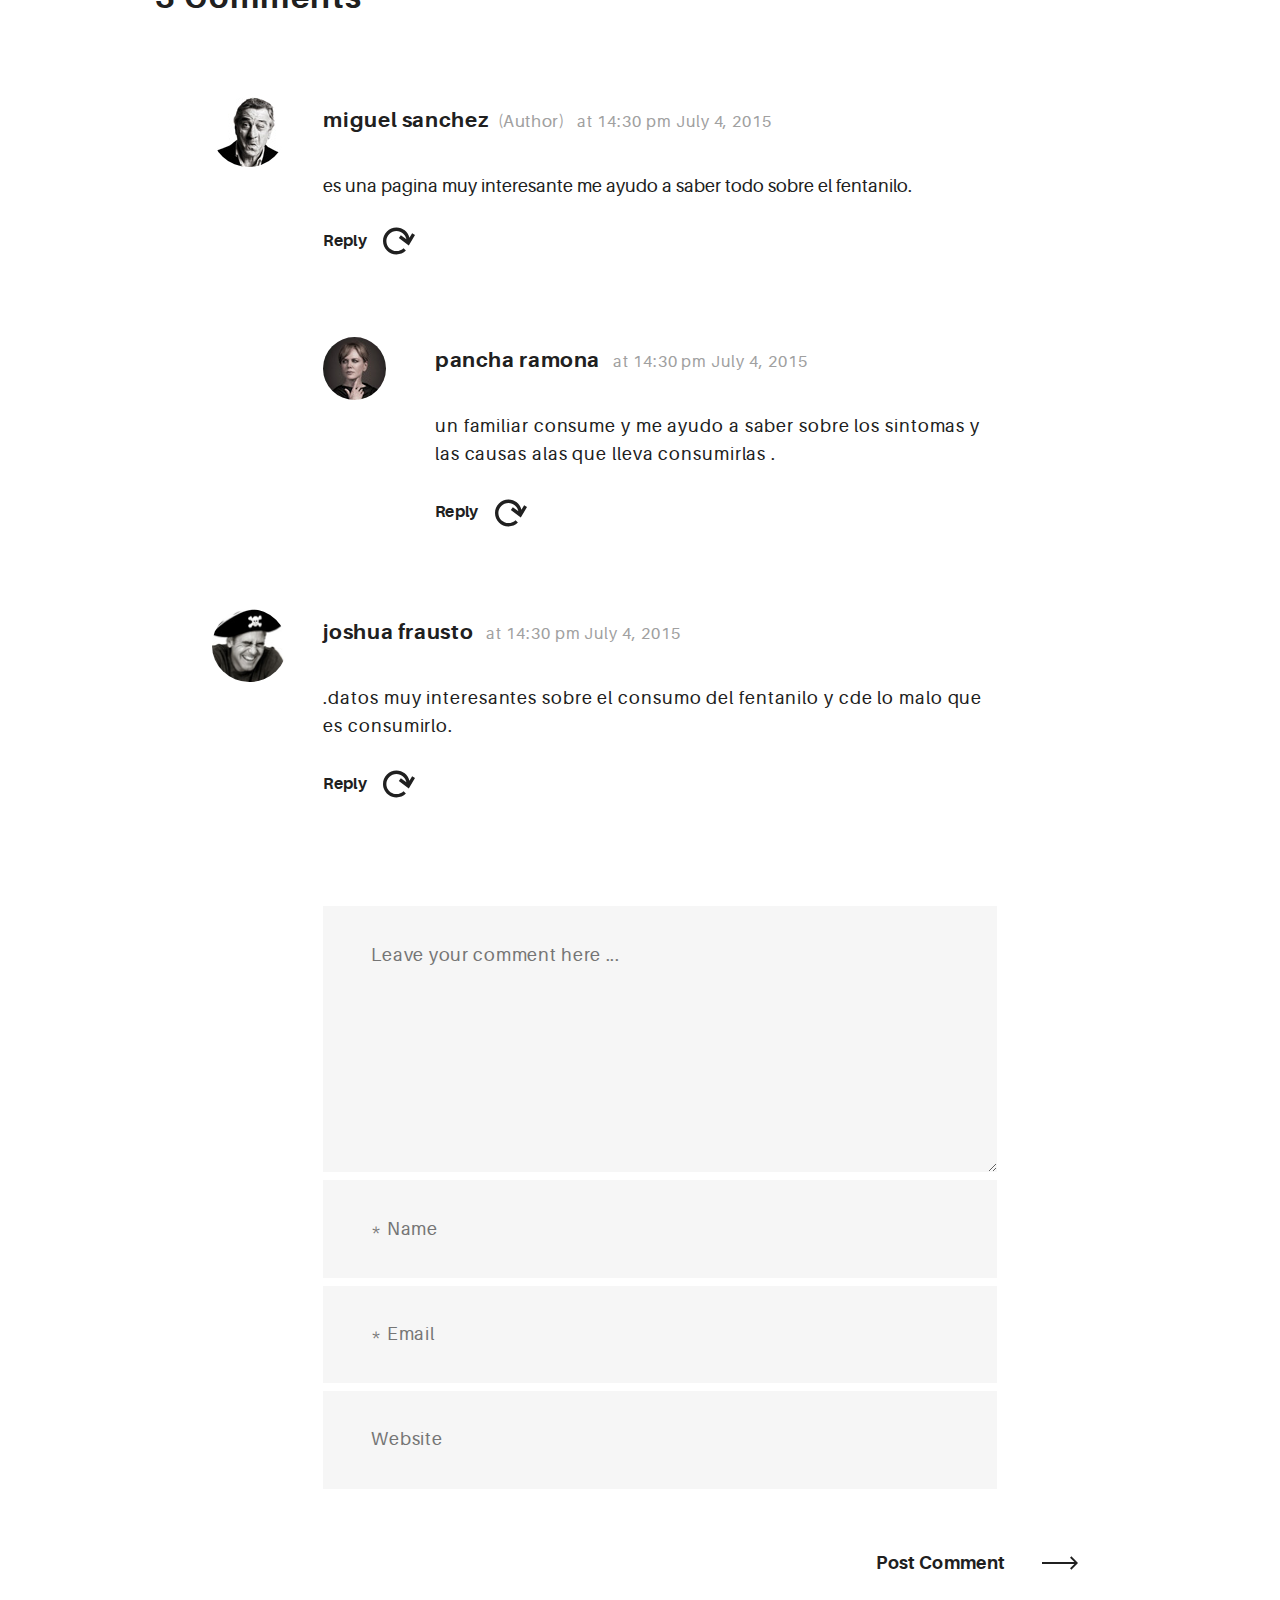
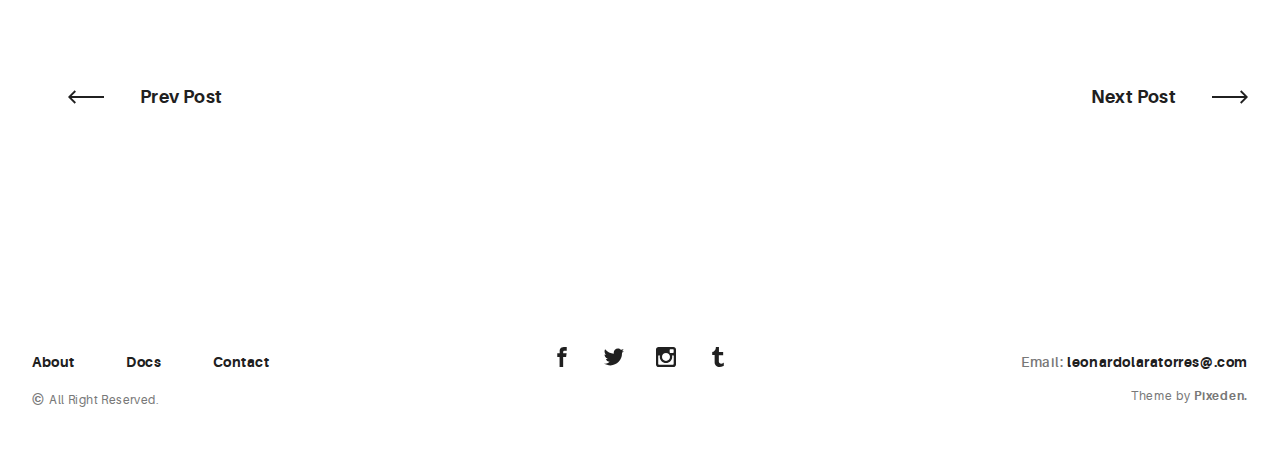
==== commit bed56895: "launch finally" ====
--- a/blog-post.html
+++ b/blog-post.html
@@ -290,7 +290,7 @@
             <li class="rk-menu__item"><a href="contact.html" class="rk-menu__link">Contact</a>
             </li>
           </ul>
-          <p class="rk-footer__text rk-footer__copy "> <span class="ae-u-bold">© </span><span class="ae-u-bolder">2015 URKU PORTFOLIO </span>All Right Reserved.</p>
+          <p class="rk-footer__text rk-footer__copy "> <span class="ae-u-bold">© </span><span class="ae-u-bolder"></span>All Right Reserved.</p>
         </div>
         <div class="ae-grid__item item-lg-4 au-xs-ta-center"><a href="#0" class="rk-social-btn ">
             <svg>
@@ -306,7 +306,7 @@
               <use xlink:href="assets/img/symbols.svg#icon-tumblr"></use>
             </svg></a></div>
         <div class="ae-grid__item item-lg-4 au-xs-ta-center au-lg-ta-right">
-          <p class="rk-footer__text rk-footer__contact "> <span class="ae-u-bold">Email: </span><span class="ae-u-bolder"> <a href="#0" class="rk-dark-color ">contact@urkuportfolio.com </a></span></p>
+          <p class="rk-footer__text rk-footer__contact "> <span class="ae-u-bold">Email: </span><span class="ae-u-bolder"> <a href="#0" class="rk-dark-color ">leonardolaratorres@.com </a></span></p>
           <p class="rk-footer__text rk-footer__by">Theme by <a href="http://pixeden.com" class="ae-u-bolder">Pixeden.</a></p>
         </div>
       </div>
--- a/assets/css/urku.css
+++ b/assets/css/urku.css
@@ -53,7 +53,7 @@
 }
 
 .rk-header {
-  background-color: red;
+  background-color: rgb(68, 67, 67);
   position: relative;
   z-index: 5;
 }
@@ -1351,7 +1351,7 @@
 }
 
 .item-inside-1 {
-  background-image: url("../img/goorin-bros-logo.jpg");
+  background-image: url("../img/8db35f97c6f3535c575c41c4698e8f38.w1500.h750.__CR0\,150\,1500\,450_PT0_SX600_V1___.jpg");
   background-position: 50% 100%;
   background-size: 350%;
 }
